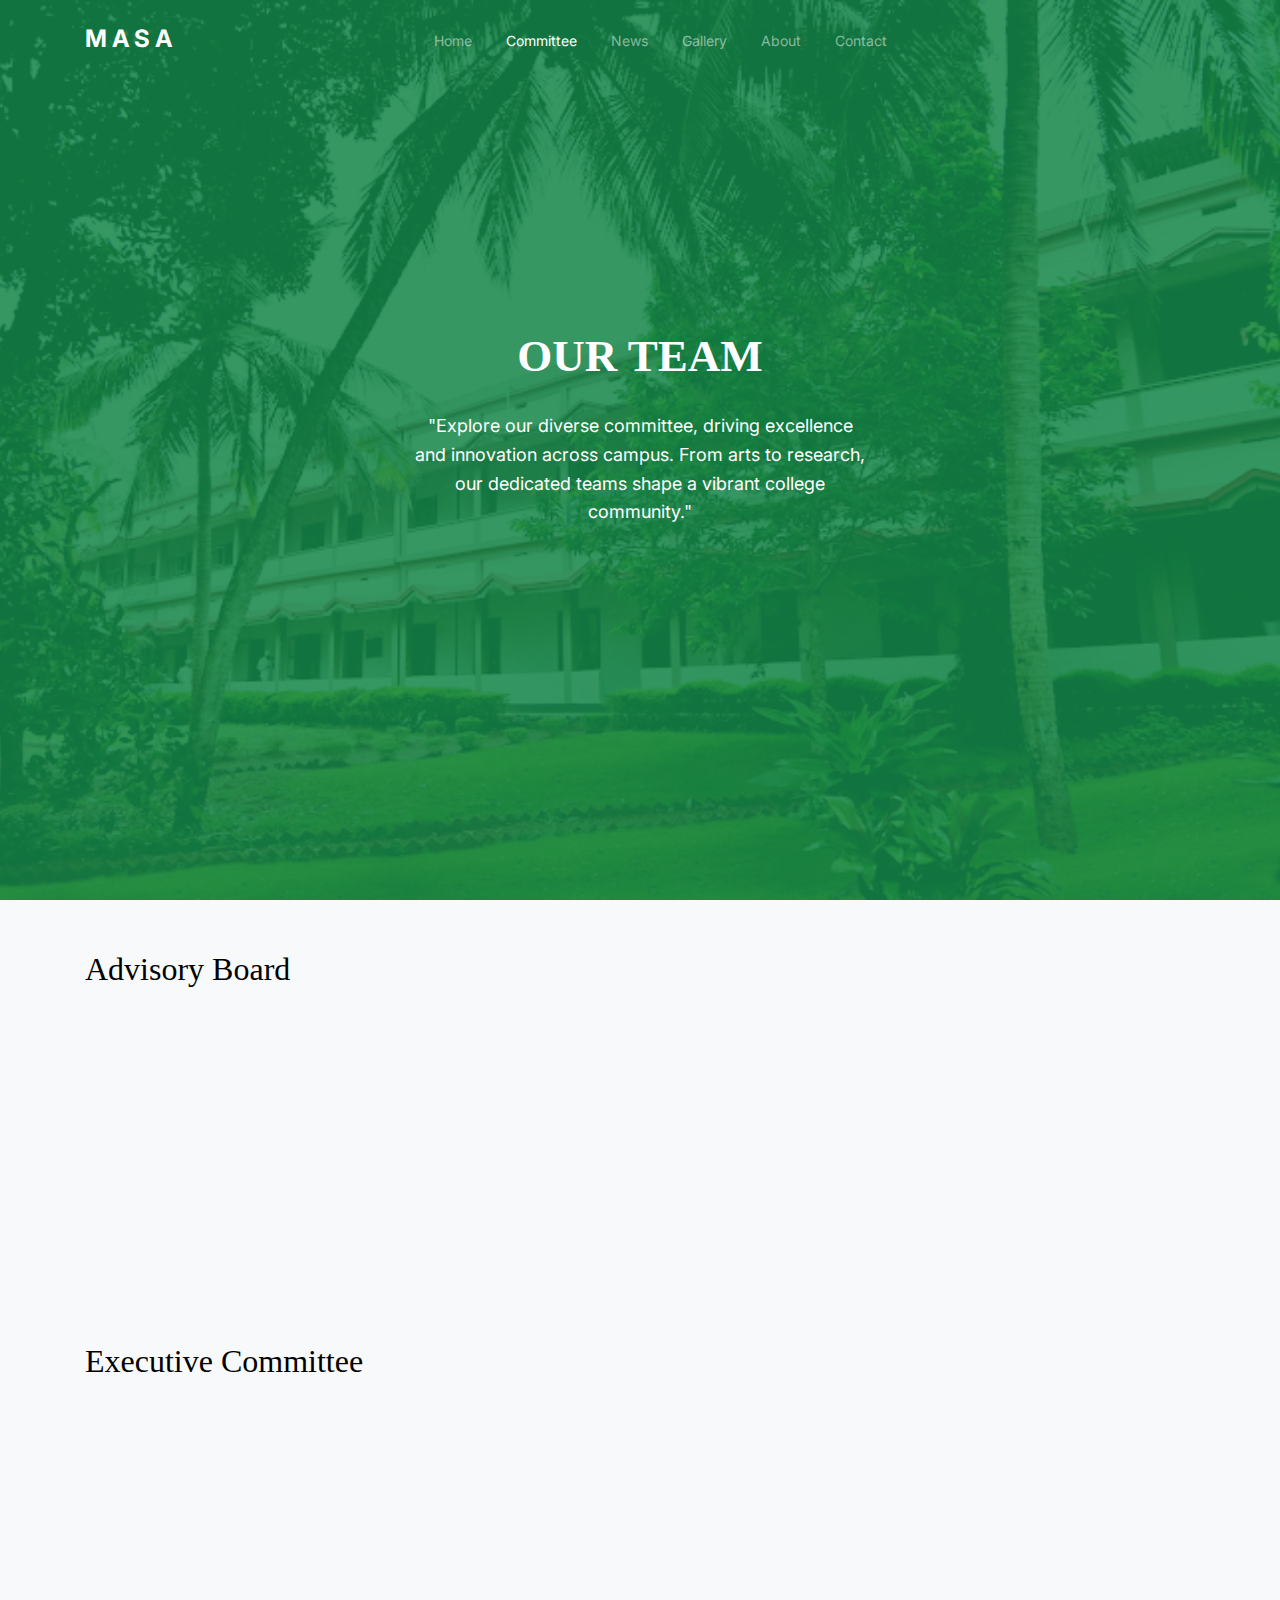
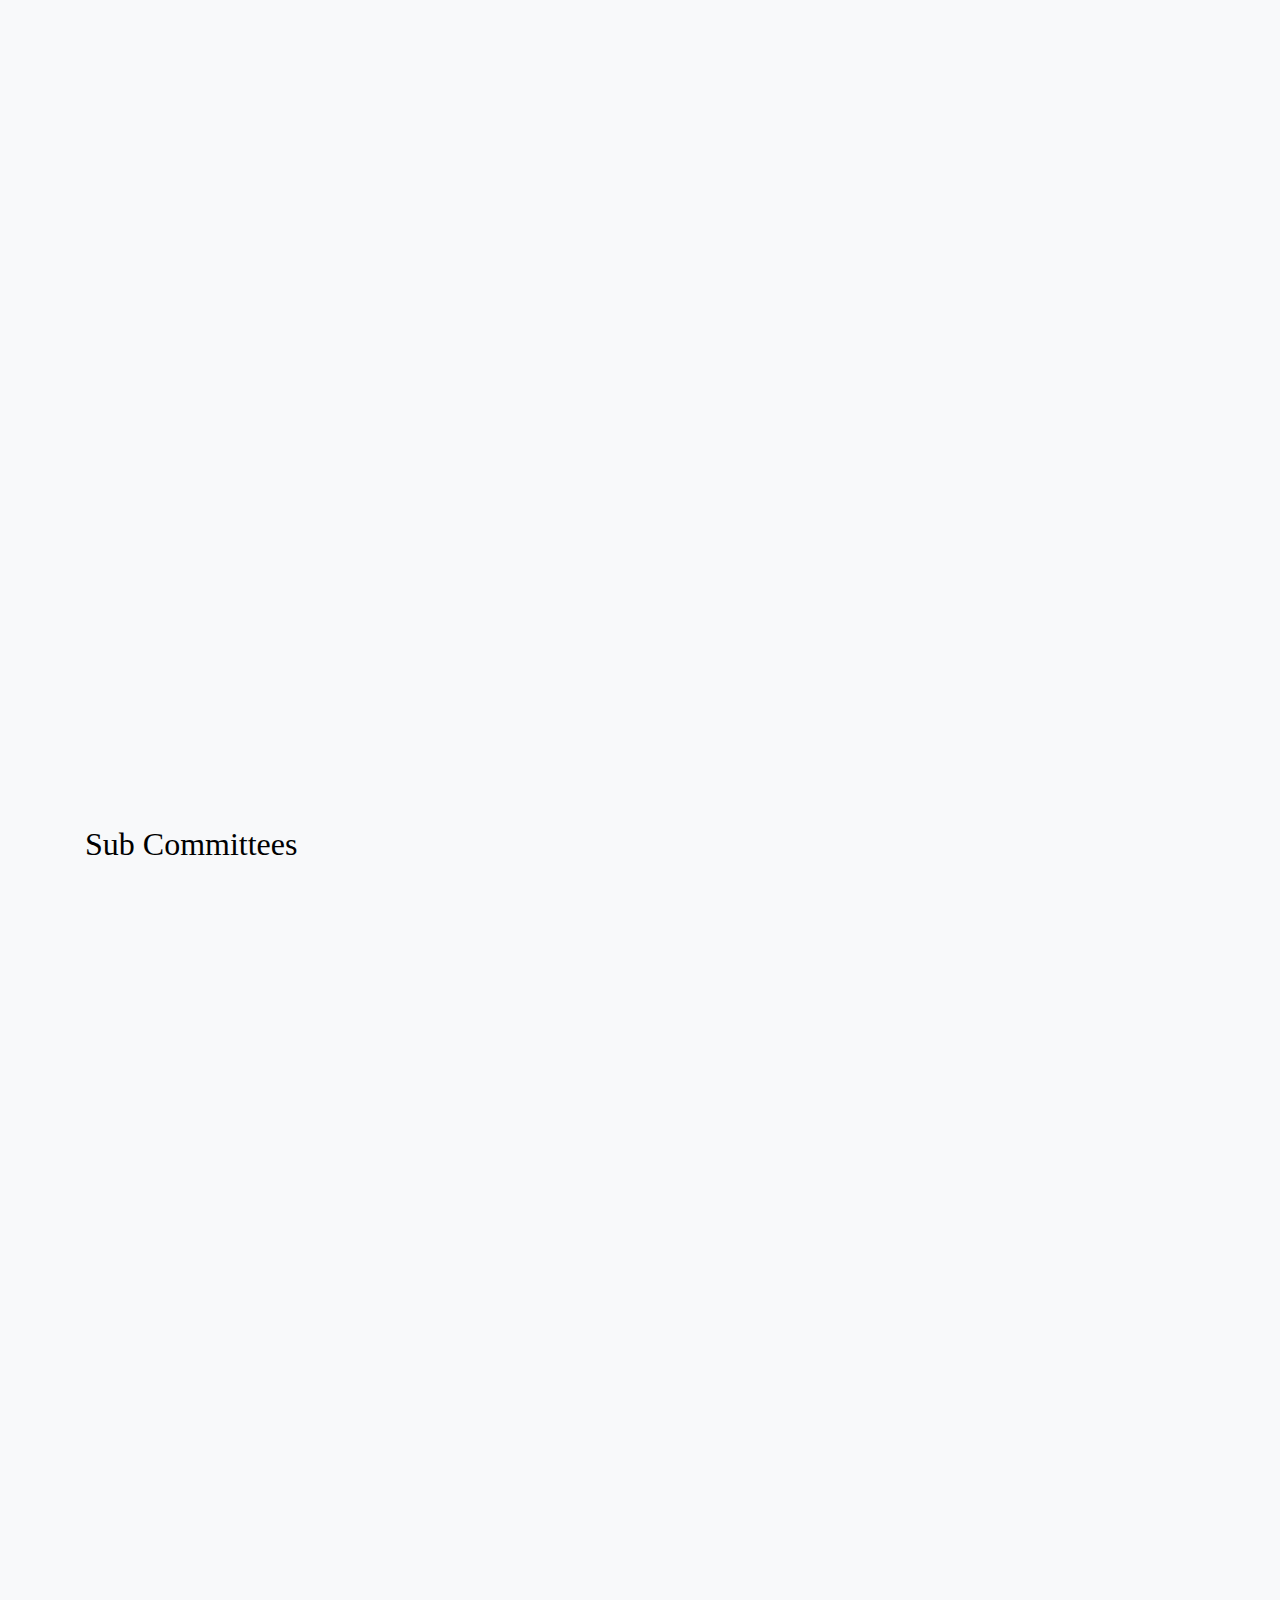
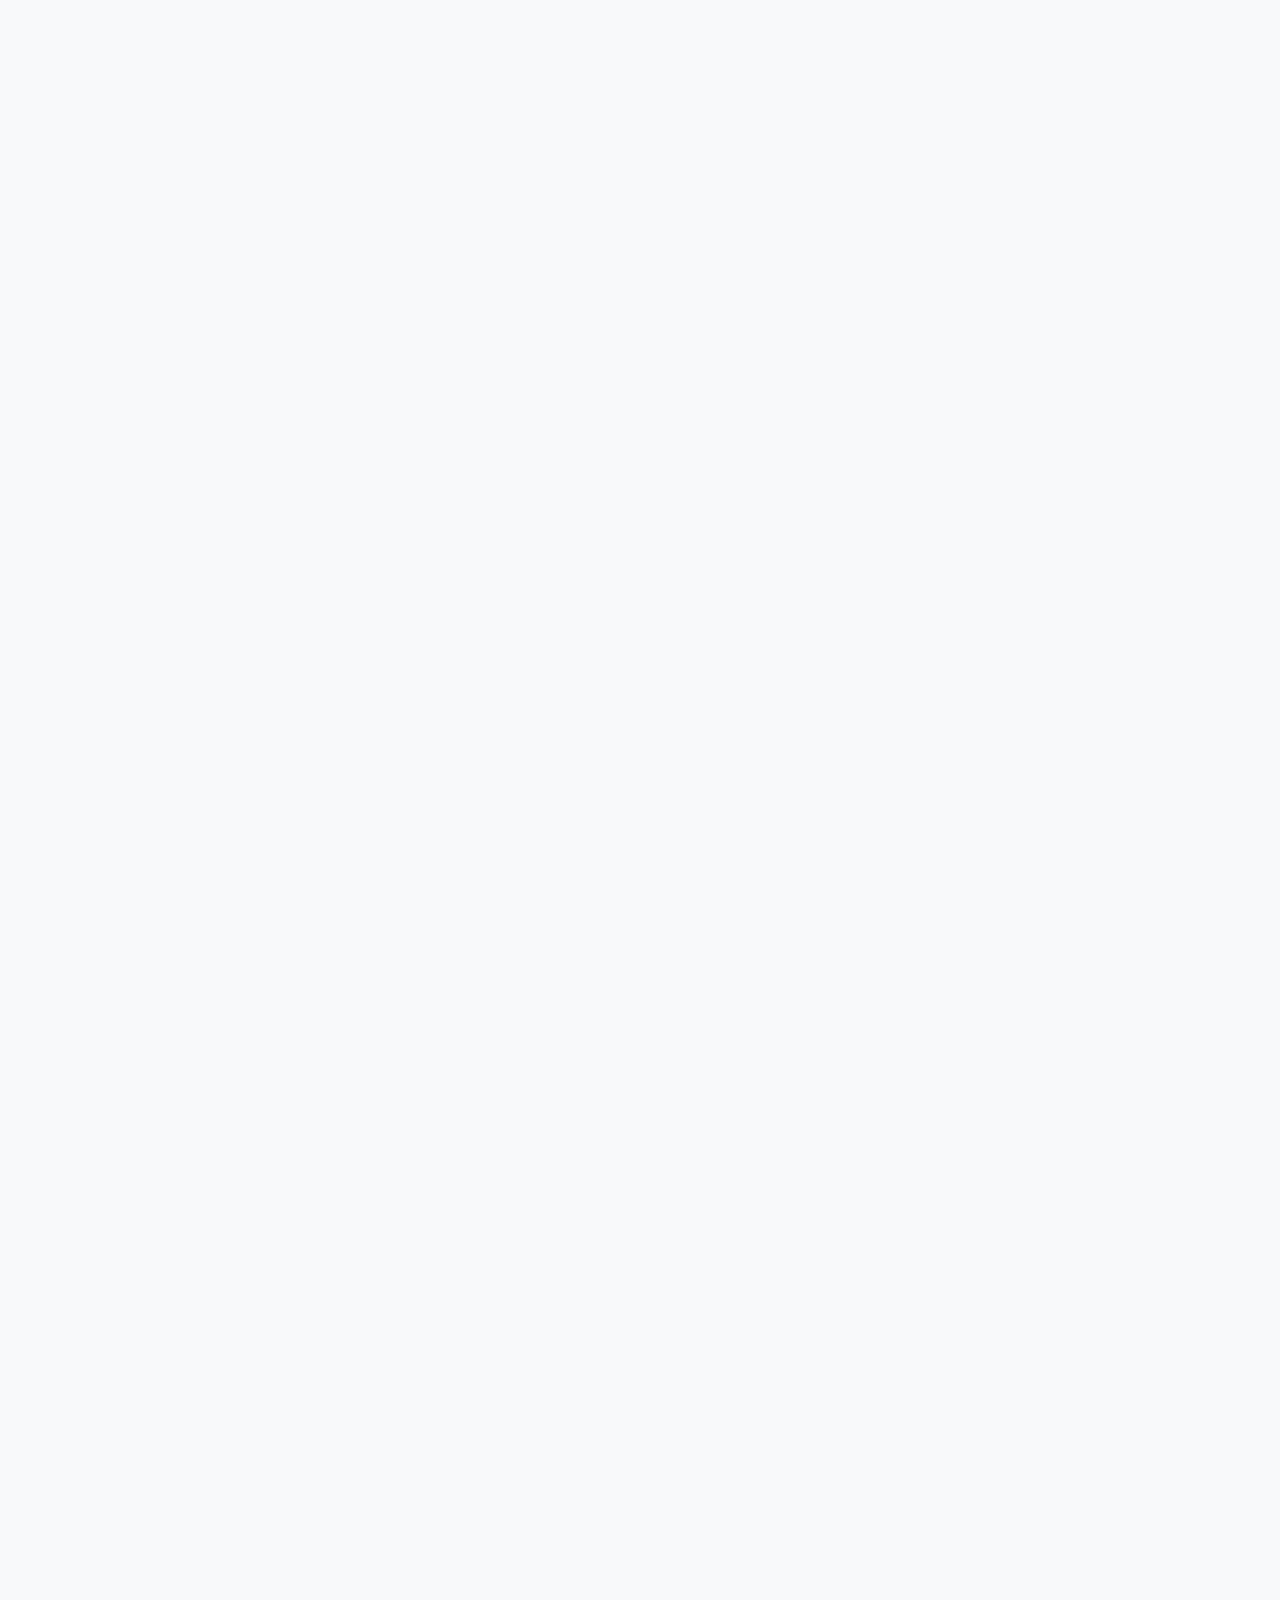
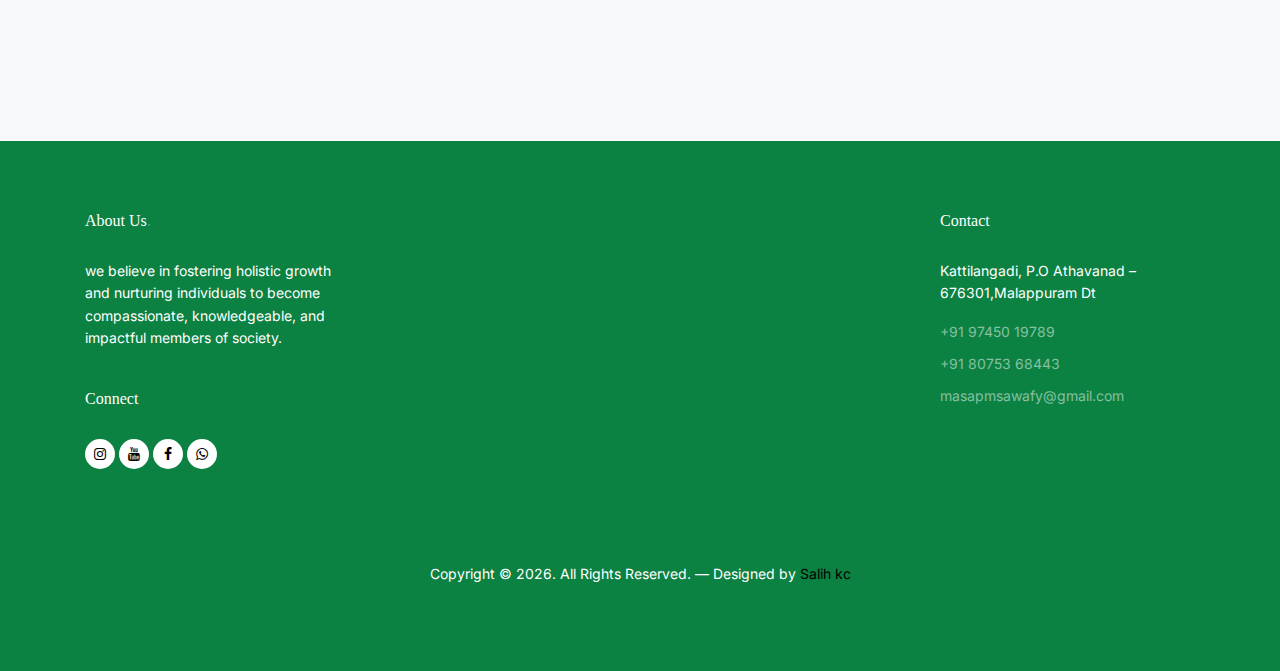
==== committee.html @ 939b1c95 "First Commit" ====
<!doctype html>
<html lang="en">
<head>
  <meta charset="utf-8">
  <meta name="viewport" content="width=device-width, initial-scale=1, shrink-to-fit=no">
  <meta name="author" content="Untree.co">
  <link rel="shortcut icon" href="masa_logo.png">

  <meta name="description" content="" />
  <meta name="keywords" content="bootstrap, bootstrap4" />

  <link href="https://fonts.googleapis.com/css2?family=Display+Playfair:wght@400;700&family=Inter:wght@400;700&display=swap" rel="stylesheet">


  <link rel="stylesheet" href="https://unicons.iconscout.com/release/v4.0.0/css/line.css">

  <link rel="stylesheet" href="css/bootstrap.min.css">
  <link rel="stylesheet" href="css/animate.min.css">
  <link rel="stylesheet" href="css/owl.carousel.min.css">
  <link rel="stylesheet" href="css/owl.theme.default.min.css">
  <link rel="stylesheet" href="css/jquery.fancybox.min.css">
  <link rel="stylesheet" href="fonts/icomoon/style.css">
  <link rel="stylesheet" href="fonts/flaticon/font/flaticon.css">
  <link rel="stylesheet" href="css/aos.css">
  <link rel="stylesheet" href="css/style.css">

  <link rel="apple-touch-icon" sizes="180x180" href="/apple-touch-icon.png">
  <link rel="icon" type="image/png" sizes="32x32" href="/favicon-32x32.png">
  <link rel="icon" type="image/png" sizes="16x16" href="/favicon-16x16.png">
  <link rel="manifest" href="/site.webmanifest">
  <link rel="mask-icon" href="/safari-pinned-tab.svg" color="#5bbad5">
  <meta name="msapplication-TileColor" content="#da532c">
  <meta name="theme-color" content="#ffffff">

  <title>M A S A</title>
</head>

<body>

  <div class="site-mobile-menu">
    <div class="site-mobile-menu-header">
      <div class="site-mobile-menu-close">
        <span class="icofont-close js-menu-toggle"></span>
      </div>
    </div>
    <div class="site-mobile-menu-body"></div>
  </div>


  
  <nav class="site-nav mb-5">
    <div class="sticky-nav js-sticky-header">
      <div class="container position-relative">
        <div class="site-navigation text-center">
          <a href="index.html" class="logo menu-absolute m-0">M A S A<span class="text-primary"></span></a>

          <ul class="js-clone-nav d-none d-lg-inline-block site-menu">
            <li><a href="index.html">Home</a></li>
            <li class="active"><a href="committee.html">Committee</a></li>
            <li><a href="news.html">News</a></li>
            <li><a href="gallery.html">Gallery</a></li>
            <li><a href="#about">About</a></li>
            <li><a href="#footer">Contact</a></li>
          </ul>

          <!-- <a href="#" class="btn-book btn btn-secondary btn-sm menu-absolute">Enroll Now</a> -->

          <a href="#" class="burger ml-auto float-right site-menu-toggle js-menu-toggle d-inline-block d-lg-none light"
            data-toggle="collapse" data-target="#main-navbar">
            <span></span>
          </a>

        </div>
      </div>
    </div>
  </nav>
  

  <div class="untree_co-hero overlay" style="background-image: url('images/pmsa_college.jpg');">
    <div class="container">
      <div class="row align-items-center justify-content-center">
        <div class="col-12">
          <div class="row justify-content-center ">
            <div class="col-lg-6 text-center ">
              <h1 class="mb-4 heading text-white" data-aos="fade-up" data-aos-delay="100">Our Team</h1>
              <div class="mb-5 text-white desc mx-auto" data-aos="fade-up" data-aos-delay="200">
                <p>"Explore our diverse committee, driving excellence and innovation across campus. From arts to research, our dedicated teams shape a vibrant college community."</p>
              </div>
            </div>


          </div>

        </div>

      </div> <!-- /.row -->
    </div> <!-- /.container -->

  </div> <!-- /.untree_co-hero -->

  <div class="untree_co-section bg-light">
    <div class="container">
      <h2>Advisory Board</h2>
      <div class="row">
        <div class="col-12 col-sm-6 col-md-6 mb-4 mb-lg-0 col-lg-4" data-aos="fade-up" data-aos-delay="0">
          <div class="staff text-center">
            <div class="mb-4"><img src="images/committee/ahmad_usthd.jpg" alt="Image" class="img-fluid img-com"></div>
            <div class="staff-body">
              <h3 class="staff-name">Ahmed Wafy Faizy Kakkad</h3>
              <span class="d-block position mb-4">Chairman</span>
            </div>
          </div>
        </div>
        <div class="col-12 col-sm-6 col-md-6 mb-4 mb-lg-0 col-lg-4" data-aos="fade-up" data-aos-delay="100">
          <div class="staff text-center">
            <div class="mb-4"><img src="images/committee/salam_usthd.jpg" alt="Image" class="img-fluid img-com"></div>
            <div class="staff-body">
              <h3 class="staff-name">Salam Faizy Edappal</h3>
              <span class="d-block position mb-4">Vice Chairman</span>
            </div>
          </div>
        </div>
        <div class="col-12 col-sm-6 col-md-6 mb-4 mb-lg-0 col-lg-4" data-aos="fade-up" data-aos-delay="200">
          <div class="staff text-center">
            <div class="mb-4"><img src="images/committee/saleem_usth.jpg" alt="Image" class="img-fluid img-com"></div>
            <div class="staff-body">
              <h3 class="staff-name">Saleem Wafy Ponnani</h3>
              <span class="d-block position mb-4">Director</span>
            </div>
          </div>
        </div>
      </div>
      <h2>Executive Committee</h2>
      <div class="row">
        <div class="col-12 col-sm-6 col-md-6 mb-4 mb-lg-0 col-lg-4" data-aos="fade-up" data-aos-delay="0">
          <div class="staff text-center">
            <div class="mb-4"><img src="images/committee/salim.jpg" alt="Image" class="img-fluid img-com"></div>
            <div class="staff-body">
              <h3 class="staff-name">Salim Kuttikadavu</h3>
              <span class="d-block position mb-4">Chaiman</span>
            </div>
          </div>
        </div>
        <div class="col-12 col-sm-6 col-md-6 mb-4 mb-lg-0 col-lg-4" data-aos="fade-up" data-aos-delay="100">
          <div class="staff text-center">
            <div class="mb-4"><img src="images/committee/fasil.jpg" alt="Image" class="img-fluid img-com"></div>
            <div class="staff-body">
              <h3 class="staff-name">Fazil Pattambi</h3>
              <span class="d-block position mb-4">General Secretary</span>
            </div>
          </div>
        </div>
        <div class="col-12 col-sm-6 col-md-6 mb-4 mb-lg-0 col-lg-4" data-aos="fade-up" data-aos-delay="200">
          <div class="staff text-center">
            <div class="mb-4"><img src="images/committee/suhail_5.jpg" alt="Image" class="img-fluid img-com"></div>
            <div class="staff-body">
              <h3 class="staff-name">Suhail Kuttaloor</h3>
              <span class="d-block position mb-4">Treasurer</span>
            </div>
          </div>
        </div>
        <div class="col-12 col-sm-6 col-md-6 mb-4 mb-lg-0 col-lg-4" data-aos="fade-up" data-aos-delay="0">
          <div class="staff text-center">
            <div class="mb-4"><img src="images/committee/arif_th.jpg" alt="Image" class="img-fluid img-com"></div>
            <div class="staff-body">
              <h3 class="staff-name">Arif Thangal Kadakassery</h3>
              <span class="d-block position mb-4">Vice Chairman</span>
            </div>
          </div>
        </div>
        <div class="col-12 col-sm-6 col-md-6 mb-4 mb-lg-0 col-lg-4" data-aos="fade-up" data-aos-delay="100">
          <div class="staff text-center">
            <div class="mb-4"><img src="images/staff_2.jpg" alt="Image" class="img-fluid img-com"></div>
            <div class="staff-body">
              <h3 class="staff-name">Shamnad Moonnakkal</h3>
              <span class="d-block position mb-4">Vice Chairman</span>
            </div>
          </div>
        </div>
        <div class="col-12 col-sm-6 col-md-6 mb-4 mb-lg-0 col-lg-4" data-aos="fade-up" data-aos-delay="200">
          <div class="staff text-center">
            <div class="mb-4"><img src="images/committee/sinudan.jpg" alt="Image" class="img-fluid img-com"></div>
            <div class="staff-body">
              <h3 class="staff-name">Sinudan Payyoli</h3>
              <span class="d-block position mb-4">Working Secretary</span>
            </div>
          </div>
        </div>
        <div class="col-12 col-sm-6 col-md-6 mb-4 mb-lg-0 col-lg-4" data-aos="fade-up" data-aos-delay="200">
          <div class="staff text-center">
            <div class="mb-4"><img src="images/committee/fawas.jpg" alt="Image" class="img-fluid img-com"></div>
            <div class="staff-body">
              <h3 class="staff-name">Fawaz Arimbra</h3>
              <span class="d-block position mb-4">Joint Secretary</span>
            </div>
          </div>
        </div>
        <div class="col-12 col-sm-6 col-md-6 mb-4 mb-lg-0 col-lg-4" data-aos="fade-up" data-aos-delay="200">
          <div class="staff text-center">
            <div class="mb-4"><img src="images/committee/sahad.jpg" alt="Image" class="img-fluid img-com"></div>
            <div class="staff-body">
              <h3 class="staff-name">Sahad Akalad</h3>
              <span class="d-block position mb-4">C U C</span>
            </div>
          </div>
        </div>
      </div>
      <h2>Sub Committees</h2>
      <div class="row">
        <div class="col-12 col-sm-6 col-md-6 mb-4 mb-lg-0 col-lg-4" data-aos="fade-up" data-aos-delay="0">
          <div class="staff text-center">
            <div class="mb-4"><img src="images/committee/althaf.jpg" alt="Image" class="img-fluid img-com"></div>
            <div class="staff-body">
              <h3 class="staff-name">Althaf Padikkal</h3>
              <span class="d-block position mb-4">Fine Arts. Conveinor</span>
            </div>
          </div>
        </div>
        <div class="col-12 col-sm-6 col-md-6 mb-4 mb-lg-0 col-lg-4" data-aos="fade-up" data-aos-delay="100">
          <div class="staff text-center">
            <div class="mb-4"><img src="images/committee/shanib.jpg" alt="Image" class="img-fluid img-com"></div>
            <div class="staff-body">
              <h3 class="staff-name">Shanib Shan</h3>
              <span class="d-block position mb-4">Fine Arts. Assistant</span>
            </div>
          </div>
        </div>
        <div class="col-12 col-sm-6 col-md-6 mb-4 mb-lg-0 col-lg-4" data-aos="fade-up" data-aos-delay="200">
          <div class="staff text-center">
            <div class="mb-4"><img src="images/committee/riyas.jpg" alt="Image" class="img-fluid img-com"></div>
            <div class="staff-body">
              <h3 class="staff-name">Riyas Karakkad</h3>
              <span class="d-block position mb-4">Literary Club. Conveinor</span>
            </div>
          </div>
        </div>
        <div class="col-12 col-sm-6 col-md-6 mb-4 mb-lg-0 col-lg-4" data-aos="fade-up" data-aos-delay="0">
          <div class="staff text-center">
            <div class="mb-4"><img src="images/committee/ajwad.jpg" alt="Image" class="img-fluid img-com"></div>
            <div class="staff-body">
              <h3 class="staff-name">Ajvad Rahman Cherur</h3>
              <span class="d-block position mb-4">Literary Club. Chief Editor</span>
            </div>
          </div>
        </div>
        <div class="col-12 col-sm-6 col-md-6 mb-4 mb-lg-0 col-lg-4" data-aos="fade-up" data-aos-delay="100">
          <div class="staff text-center">
            <div class="mb-4"><img src="images/committee/SaliSha.jpg" alt="Image" class="img-fluid img-com"></div>
            <div class="staff-body">
              <h3 class="staff-name">Salim Sha Kakkad</h3>
              <span class="d-block position mb-4">Planning Cell. Chairman</span>
            </div>
          </div>
        </div>
        <div class="col-12 col-sm-6 col-md-6 mb-4 mb-lg-0 col-lg-4" data-aos="fade-up" data-aos-delay="200">
          <div class="staff text-center">
            <div class="mb-4"><img src="images/committee/murshid.jpg" alt="Image" class="img-fluid img-com"></div>
            <div class="staff-body">
              <h3 class="staff-name">Murshid Ahmad</h3>
              <span class="d-block position mb-4">Planning Cell. Conveinor</span>
            </div>
          </div>
        </div>
        <div class="col-12 col-sm-6 col-md-6 mb-4 mb-lg-0 col-lg-4" data-aos="fade-up" data-aos-delay="200">
          <div class="staff text-center">
            <div class="mb-4"><img src="images/committee/musthafa.jpg" alt="Image" class="img-fluid img-com"></div>
            <div class="staff-body">
              <h3 class="staff-name">Musthafa Iringattiri</h3>
              <span class="d-block position mb-4">Chief Auditor</span>
            </div>
          </div>
        </div>
        <div class="col-12 col-sm-6 col-md-6 mb-4 mb-lg-0 col-lg-4" data-aos="fade-up" data-aos-delay="200">
          <div class="staff text-center">
            <div class="mb-4"><img src="images/committee/sahal_ev.jpg" alt="Image" class="img-fluid img-com"></div>
            <div class="staff-body">
              <h3 class="staff-name">Sahal Velanchery</h3>
              <span class="d-block position mb-4">Research Cell</span>
            </div>
          </div>
        </div>
        <div class="col-12 col-sm-6 col-md-6 mb-4 mb-lg-0 col-lg-4" data-aos="fade-up" data-aos-delay="200">
          <div class="staff text-center">
            <div class="mb-4"><img src="images/committee/rishad.jpg" alt="Image" class="img-fluid img-com"></div>
            <div class="staff-body">
              <h3 class="staff-name">Rishad Alathoor</h3>
              <span class="d-block position mb-4">Librarian</span>
            </div>
          </div>
        </div>
        <div class="col-12 col-sm-6 col-md-6 mb-4 mb-lg-0 col-lg-4" data-aos="fade-up" data-aos-delay="200">
          <div class="staff text-center">
            <div class="mb-4"><img src="images/committee/sahal_a.jpg" alt="Image" class="img-fluid img-com"></div>
            <div class="staff-body">
              <h3 class="staff-name">Sahal Edappal</h3>
              <span class="d-block position mb-4">P R O</span>
            </div>
          </div>
        </div>
        <div class="col-12 col-sm-6 col-md-6 mb-4 mb-lg-0 col-lg-4" data-aos="fade-up" data-aos-delay="200">
          <div class="staff text-center">
            <div class="mb-4"><img src="images/committee/Sanabil.JPG" alt="Image" class="img-fluid img-com"></div>
            <div class="staff-body">
              <h3 class="staff-name">Sanabil Karuvarakkundu</h3>
              <span class="d-block position mb-4">I.T Nob</span>
            </div>
          </div>
        </div>
        <div class="col-12 col-sm-6 col-md-6 mb-4 mb-lg-0 col-lg-4" data-aos="fade-up" data-aos-delay="200">
          <div class="staff text-center">
            <div class="mb-4"><img src="images/committee/shuhaib.jpg" alt="Image" class="img-fluid img-com"></div>
            <div class="staff-body">
              <h3 class="staff-name">Shuhaib Trivandrum</h3>
              <span class="d-block position mb-4">Saving Bank</span>
            </div>
          </div>
        </div>
        <div class="col-12 col-sm-6 col-md-6 mb-4 mb-lg-0 col-lg-4" data-aos="fade-up" data-aos-delay="200">
          <div class="staff text-center">
            <div class="mb-4"><img src="images/committee/anees.jpg" alt="Image" class="img-fluid img-com"></div>
            <div class="staff-body">
              <h3 class="staff-name">Anees Mangalam Dam</h3>
              <span class="d-block position mb-4">Publisher</span>
            </div>
          </div>
        </div>
        <div class="col-12 col-sm-6 col-md-6 mb-4 mb-lg-0 col-lg-4" data-aos="fade-up" data-aos-delay="200">
          <div class="staff text-center">
            <div class="mb-4"><img src="images/committee/anvar.jpg" alt="Image" class="img-fluid img-com"></div>
            <div class="staff-body">
              <h3 class="staff-name">Anwar Vengara</h3>
              <span class="d-block position mb-4">C M O</span>
            </div>
          </div>
        </div>
        <div class="col-12 col-sm-6 col-md-6 mb-4 mb-lg-0 col-lg-4" data-aos="fade-up" data-aos-delay="200">
          <div class="staff text-center">
            <div class="mb-4"><img src="images/committee/shafi_5.jpg" alt="Image" class="img-fluid img-com"></div>
            <div class="staff-body">
              <h3 class="staff-name">Shafi Perambra</h3>
              <span class="d-block position mb-4">Gen.Captain</span>
            </div>
          </div>
        </div>
        <div class="col-12 col-sm-6 col-md-6 mb-4 mb-lg-0 col-lg-4" data-aos="fade-up" data-aos-delay="200">
          <div class="staff text-center">
            <div class="mb-4"><img src="images/committee/nabuhan.jpg" alt="Image" class="img-fluid img-com"></div>
            <div class="staff-body">
              <h3 class="staff-name">Nabhan Kumaramputhur</h3>
              <span class="d-block position mb-4">Aspirants Hub</span>
            </div>
          </div>
        </div>
        <div class="col-12 col-sm-6 col-md-6 mb-4 mb-lg-0 col-lg-4" data-aos="fade-up" data-aos-delay="200">
          <div class="staff text-center">
            <div class="mb-4"><img src="images/committee/jiyad.jpg" alt="Image" class="img-fluid img-com"></div>
            <div class="staff-body">
              <h3 class="staff-name">Jiyad Perumbilavu</h3>
              <span class="d-block position mb-4">Store Board</span>
            </div>
          </div>
        </div>
        <div class="col-12 col-sm-6 col-md-6 mb-4 mb-lg-0 col-lg-4" data-aos="fade-up" data-aos-delay="200">
          <div class="staff text-center">
            <div class="mb-4"><img src="images/committee/ajmal_5.JPG" alt="Image" class="img-fluid img-com"></div>
            <div class="staff-body">
              <h3 class="staff-name">Ajmal Cheruppulasheri</h3>
              <span class="d-block position mb-4">Social Affairs</span>
            </div>
          </div>
        </div>
        <div class="col-12 col-sm-6 col-md-6 mb-4 mb-lg-0 col-lg-4" data-aos="fade-up" data-aos-delay="200">
          <div class="staff text-center">
            <div class="mb-4"><img src="images/committee/jasir.jpg" alt="Image" class="img-fluid img-com"></div>
            <div class="staff-body">
              <h3 class="staff-name">Jasir Ajnas Athavanad</h3>
              <span class="d-block position mb-4">Garden Board</span>
            </div>
          </div>
        </div>
      </div>
    </div>
  </div> <!-- /.untree_co-section -->

  <div id="footer" class="site-footer">

    <div class="container">

      <div class="row">
        <div class="col-lg-3 mr-auto">
          <div class="widget">
            <h3>About Us<span class="text-primary">.</span> </h3>
            <p>we believe in fostering holistic growth and nurturing individuals to become compassionate, knowledgeable,
              and impactful members of society.</p>
          </div> <!-- /.widget -->
          <div class="widget">
            <h3>Connect</h3>
            <ul class="list-unstyled social">
              <li><a href="https://www.instagram.com/wafypmsa/"><span class="icon-instagram"></span></a></li>
              <li><a href="https://www.youtube.com/@munthajulafnanstudentsasso6980"><span
                    class="icon-youtube"></span></a></li>
              <li><a href="https://www.facebook.com/pmsawafy/"><span class="icon-facebook"></span></a></li>
              <li><a href="#"><span class="icon-whatsapp"></span></a></li>
            </ul>
          </div> <!-- /.widget -->
        </div> <!-- /.col-lg-3 -->

        <div class="col-lg-3">
          <div class="widget">
            <h3>Contact</h3>
            <address>Kattilangadi, P.O Athavanad – 676301,Malappuram Dt</address>
            <ul class="list-unstyled links mb-4">
              <li><a href="tel://11234567890">+91 97450 19789</a></li>
              <li><a href="tel://11234567890">+91 80753 68443</a></li>
              <li><a href="mailto:masapmsawafy@gmail.com">masapmsawafy@gmail.com</a></li>
            </ul>
          </div> <!-- /.widget -->
        </div> <!-- /.col-lg-3 -->

      </div> <!-- /.row -->

      <div class="row mt-5">
        <div class="col-12 text-center">
          <p>Copyright &copy;
            <script>document.write(new Date().getFullYear());</script>. All Rights Reserved. &mdash; Designed by <a
              href="https://m-salih3.github.io/redirect/">Salih kc</a>
        </div>
      </div>
    </div> <!-- /.container -->
  </div> <!-- /.site-footer -->

    <div id="overlayer"></div>
    <div class="loader">
      <div class="spinner-border" role="status">
        <span class="sr-only">Loading...</span>
      </div>
    </div>

    <script src="js/jquery-3.4.1.min.js"></script>
    <script src="js/popper.min.js"></script>
    <script src="js/bootstrap.min.js"></script>
    <script src="js/owl.carousel.min.js"></script>
    <script src="js/jquery.animateNumber.min.js"></script>
    <script src="js/jquery.waypoints.min.js"></script>
    <script src="js/jquery.fancybox.min.js"></script>
    <script src="js/jquery.sticky.js"></script>
    <script src="js/aos.js"></script>
    <script src="js/custom.js"></script>

  </body>

  </html>
---- fonts/icomoon/style.css ----
@font-face {
  font-family: 'icomoon';
  src:  url('fonts/icomoon.eot?10si43');
  src:  url('fonts/icomoon.eot?10si43#iefix') format('embedded-opentype'),
    url('fonts/icomoon.ttf?10si43') format('truetype'),
    url('fonts/icomoon.woff?10si43') format('woff'),
    url('fonts/icomoon.svg?10si43#icomoon') format('svg');
  font-weight: normal;
  font-style: normal;
}

[class^="icon-"], [class*=" icon-"] {
  /* use !important to prevent issues with browser extensions that change fonts */
  font-family: 'icomoon' !important;
  speak: none;
  font-style: normal;
  font-weight: normal;
  font-variant: normal;
  text-transform: none;
  line-height: 1;

  /* Better Font Rendering =========== */
  -webkit-font-smoothing: antialiased;
  -moz-osx-font-smoothing: grayscale;
}

.icon-asterisk:before {
  content: "\f069";
}
.icon-plus:before {
  content: "\f067";
}
.icon-question:before {
  content: "\f128";
}
.icon-minus:before {
  content: "\f068";
}
.icon-glass:before {
  content: "\f000";
}
.icon-music:before {
  content: "\f001";
}
.icon-search:before {
  content: "\f002";
}
.icon-envelope-o:before {
  content: "\f003";
}
.icon-heart:before {
  content: "\f004";
}
.icon-star:before {
  content: "\f005";
}
.icon-star-o:before {
  content: "\f006";
}
.icon-user:before {
  content: "\f007";
}
.icon-film:before {
  content: "\f008";
}
.icon-th-large:before {
  content: "\f009";
}
.icon-th:before {
  content: "\f00a";
}
.icon-th-list:before {
  content: "\f00b";
}
.icon-check:before {
  content: "\f00c";
}
.icon-close:before {
  content: "\f00d";
}
.icon-remove:before {
  content: "\f00d";
}
.icon-times:before {
  content: "\f00d";
}
.icon-search-plus:before {
  content: "\f00e";
}
.icon-search-minus:before {
  content: "\f010";
}
.icon-power-off:before {
  content: "\f011";
}
.icon-signal:before {
  content: "\f012";
}
.icon-cog:before {
  content: "\f013";
}
.icon-gear:before {
  content: "\f013";
}
.icon-trash-o:before {
  content: "\f014";
}
.icon-home:before {
  content: "\f015";
}
.icon-file-o:before {
  content: "\f016";
}
.icon-clock-o:before {
  content: "\f017";
}
.icon-road:before {
  content: "\f018";
}
.icon-download:before {
  content: "\f019";
}
.icon-arrow-circle-o-down:before {
  content: "\f01a";
}
.icon-arrow-circle-o-up:before {
  content: "\f01b";
}
.icon-inbox:before {
  content: "\f01c";
}
.icon-play-circle-o:before {
  content: "\f01d";
}
.icon-repeat:before {
  content: "\f01e";
}
.icon-rotate-right:before {
  content: "\f01e";
}
.icon-refresh:before {
  content: "\f021";
}
.icon-list-alt:before {
  content: "\f022";
}
.icon-lock:before {
  content: "\f023";
}
.icon-flag:before {
  content: "\f024";
}
.icon-headphones:before {
  content: "\f025";
}
.icon-volume-off:before {
  content: "\f026";
}
.icon-volume-down:before {
  content: "\f027";
}
.icon-volume-up:before {
  content: "\f028";
}
.icon-qrcode:before {
  content: "\f029";
}
.icon-barcode:before {
  content: "\f02a";
}
.icon-tag:before {
  content: "\f02b";
}
.icon-tags:before {
  content: "\f02c";
}
.icon-book:before {
  content: "\f02d";
}
.icon-bookmark:before {
  content: "\f02e";
}
.icon-print:before {
  content: "\f02f";
}
.icon-camera:before {
  content: "\f030";
}
.icon-font:before {
  content: "\f031";
}
.icon-bold:before {
  content: "\f032";
}
.icon-italic:before {
  content: "\f033";
}
.icon-text-height:before {
  content: "\f034";
}
.icon-text-width:before {
  content: "\f035";
}
.icon-align-left:before {
  content: "\f036";
}
.icon-align-center:before {
  content: "\f037";
}
.icon-align-right:before {
  content: "\f038";
}
.icon-align-justify:before {
  content: "\f039";
}
.icon-list:before {
  content: "\f03a";
}
.icon-dedent:before {
  content: "\f03b";
}
.icon-outdent:before {
  content: "\f03b";
}
.icon-indent:before {
  content: "\f03c";
}
.icon-video-camera:before {
  content: "\f03d";
}
.icon-image:before {
  content: "\f03e";
}
.icon-photo:before {
  content: "\f03e";
}
.icon-picture-o:before {
  content: "\f03e";
}
.icon-pencil:before {
  content: "\f040";
}
.icon-map-marker:before {
  content: "\f041";
}
.icon-adjust:before {
  content: "\f042";
}
.icon-tint:before {
  content: "\f043";
}
.icon-edit:before {
  content: "\f044";
}
.icon-pencil-square-o:before {
  content: "\f044";
}
.icon-share-square-o:before {
  content: "\f045";
}
.icon-check-square-o:before {
  content: "\f046";
}
.icon-arrows:before {
  content: "\f047";
}
.icon-step-backward:before {
  content: "\f048";
}
.icon-fast-backward:before {
  content: "\f049";
}
.icon-backward:before {
  content: "\f04a";
}
.icon-play:before {
  content: "\f04b";
}
.icon-pause:before {
  content: "\f04c";
}
.icon-stop:before {
  content: "\f04d";
}
.icon-forward:before {
  content: "\f04e";
}
.icon-fast-forward:before {
  content: "\f050";
}
.icon-step-forward:before {
  content: "\f051";
}
.icon-eject:before {
  content: "\f052";
}
.icon-chevron-left:before {
  content: "\f053";
}
.icon-chevron-right:before {
  content: "\f054";
}
.icon-plus-circle:before {
  content: "\f055";
}
.icon-minus-circle:before {
  content: "\f056";
}
.icon-times-circle:before {
  content: "\f057";
}
.icon-check-circle:before {
  content: "\f058";
}
.icon-question-circle:before {
  content: "\f059";
}
.icon-info-circle:before {
  content: "\f05a";
}
.icon-crosshairs:before {
  content: "\f05b";
}
.icon-times-circle-o:before {
  content: "\f05c";
}
.icon-check-circle-o:before {
  content: "\f05d";
}
.icon-ban:before {
  content: "\f05e";
}
.icon-arrow-left:before {
  content: "\f060";
}
.icon-arrow-right:before {
  content: "\f061";
}
.icon-arrow-up:before {
  content: "\f062";
}
.icon-arrow-down:before {
  content: "\f063";
}
.icon-mail-forward:before {
  content: "\f064";
}
.icon-share:before {
  content: "\f064";
}
.icon-expand:before {
  content: "\f065";
}
.icon-compress:before {
  content: "\f066";
}
.icon-exclamation-circle:before {
  content: "\f06a";
}
.icon-gift:before {
  content: "\f06b";
}
.icon-leaf:before {
  content: "\f06c";
}
.icon-fire:before {
  content: "\f06d";
}
.icon-eye:before {
  content: "\f06e";
}
.icon-eye-slash:before {
  content: "\f070";
}
.icon-exclamation-triangle:before {
  content: "\f071";
}
.icon-warning:before {
  content: "\f071";
}
.icon-plane:before {
  content: "\f072";
}
.icon-calendar:before {
  content: "\f073";
}
.icon-random:before {
  content: "\f074";
}
.icon-comment:before {
  content: "\f075";
}
.icon-magnet:before {
  content: "\f076";
}
.icon-chevron-up:before {
  content: "\f077";
}
.icon-chevron-down:before {
  content: "\f078";
}
.icon-retweet:before {
  content: "\f079";
}
.icon-shopping-cart:before {
  content: "\f07a";
}
.icon-folder:before {
  content: "\f07b";
}
.icon-folder-open:before {
  content: "\f07c";
}
.icon-arrows-v:before {
  content: "\f07d";
}
.icon-arrows-h:before {
  content: "\f07e";
}
.icon-bar-chart:before {
  content: "\f080";
}
.icon-bar-chart-o:before {
  content: "\f080";
}
.icon-twitter-square:before {
  content: "\f081";
}
.icon-facebook-square:before {
  content: "\f082";
}
.icon-camera-retro:before {
  content: "\f083";
}
.icon-key:before {
  content: "\f084";
}
.icon-cogs:before {
  content: "\f085";
}
.icon-gears:before {
  content: "\f085";
}
.icon-comments:before {
  content: "\f086";
}
.icon-thumbs-o-up:before {
  content: "\f087";
}
.icon-thumbs-o-down:before {
  content: "\f088";
}
.icon-star-half:before {
  content: "\f089";
}
.icon-heart-o:before {
  content: "\f08a";
}
.icon-sign-out:before {
  content: "\f08b";
}
.icon-linkedin-square:before {
  content: "\f08c";
}
.icon-thumb-tack:before {
  content: "\f08d";
}
.icon-external-link:before {
  content: "\f08e";
}
.icon-sign-in:before {
  content: "\f090";
}
.icon-trophy:before {
  content: "\f091";
}
.icon-github-square:before {
  content: "\f092";
}
.icon-upload:before {
  content: "\f093";
}
.icon-lemon-o:before {
  content: "\f094";
}
.icon-phone:before {
  content: "\f095";
}
.icon-square-o:before {
  content: "\f096";
}
.icon-bookmark-o:before {
  content: "\f097";
}
.icon-phone-square:before {
  content: "\f098";
}
.icon-twitter:before {
  content: "\f099";
}
.icon-facebook:before {
  content: "\f09a";
}
.icon-facebook-f:before {
  content: "\f09a";
}
.icon-github:before {
  content: "\f09b";
}
.icon-unlock:before {
  content: "\f09c";
}
.icon-credit-card:before {
  content: "\f09d";
}
.icon-feed:before {
  content: "\f09e";
}
.icon-rss:before {
  content: "\f09e";
}
.icon-hdd-o:before {
  content: "\f0a0";
}
.icon-bullhorn:before {
  content: "\f0a1";
}
.icon-bell-o:before {
  content: "\f0a2";
}
.icon-certificate:before {
  content: "\f0a3";
}
.icon-hand-o-right:before {
  content: "\f0a4";
}
.icon-hand-o-left:before {
  content: "\f0a5";
}
.icon-hand-o-up:before {
  content: "\f0a6";
}
.icon-hand-o-down:before {
  content: "\f0a7";
}
.icon-arrow-circle-left:before {
  content: "\f0a8";
}
.icon-arrow-circle-right:before {
  content: "\f0a9";
}
.icon-arrow-circle-up:before {
  content: "\f0aa";
}
.icon-arrow-circle-down:before {
  content: "\f0ab";
}
.icon-globe:before {
  content: "\f0ac";
}
.icon-wrench:before {
  content: "\f0ad";
}
.icon-tasks:before {
  content: "\f0ae";
}
.icon-filter:before {
  content: "\f0b0";
}
.icon-briefcase:before {
  content: "\f0b1";
}
.icon-arrows-alt:before {
  content: "\f0b2";
}
.icon-group:before {
  content: "\f0c0";
}
.icon-users:before {
  content: "\f0c0";
}
.icon-chain:before {
  content: "\f0c1";
}
.icon-link:before {
  content: "\f0c1";
}
.icon-cloud:before {
  content: "\f0c2";
}
.icon-flask:before {
  content: "\f0c3";
}
.icon-cut:before {
  content: "\f0c4";
}
.icon-scissors:before {
  content: "\f0c4";
}
.icon-copy:before {
  content: "\f0c5";
}
.icon-files-o:before {
  content: "\f0c5";
}
.icon-paperclip:before {
  content: "\f0c6";
}
.icon-floppy-o:before {
  content: "\f0c7";
}
.icon-save:before {
  content: "\f0c7";
}
.icon-square:before {
  content: "\f0c8";
}
.icon-bars:before {
  content: "\f0c9";
}
.icon-navicon:before {
  content: "\f0c9";
}
.icon-reorder:before {
  content: "\f0c9";
}
.icon-list-ul:before {
  content: "\f0ca";
}
.icon-list-ol:before {
  content: "\f0cb";
}
.icon-strikethrough:before {
  content: "\f0cc";
}
.icon-underline:before {
  content: "\f0cd";
}
.icon-table:before {
  content: "\f0ce";
}
.icon-magic:before {
  content: "\f0d0";
}
.icon-truck:before {
  content: "\f0d1";
}
.icon-pinterest:before {
  content: "\f0d2";
}
.icon-pinterest-square:before {
  content: "\f0d3";
}
.icon-google-plus-square:before {
  content: "\f0d4";
}
.icon-google-plus:before {
  content: "\f0d5";
}
.icon-money:before {
  content: "\f0d6";
}
.icon-caret-down:before {
  content: "\f0d7";
}
.icon-caret-up:before {
  content: "\f0d8";
}
.icon-caret-left:before {
  content: "\f0d9";
}
.icon-caret-right:before {
  content: "\f0da";
}
.icon-columns:before {
  content: "\f0db";
}
.icon-sort:before {
  content: "\f0dc";
}
.icon-unsorted:before {
  content: "\f0dc";
}
.icon-sort-desc:before {
  content: "\f0dd";
}
.icon-sort-down:before {
  content: "\f0dd";
}
.icon-sort-asc:before {
  content: "\f0de";
}
.icon-sort-up:before {
  content: "\f0de";
}
.icon-envelope:before {
  content: "\f0e0";
}
.icon-linkedin:before {
  content: "\f0e1";
}
.icon-rotate-left:before {
  content: "\f0e2";
}
.icon-undo:before {
  content: "\f0e2";
}
.icon-gavel:before {
  content: "\f0e3";
}
.icon-legal:before {
  content: "\f0e3";
}
.icon-dashboard:before {
  content: "\f0e4";
}
.icon-tachometer:before {
  content: "\f0e4";
}
.icon-comment-o:before {
  content: "\f0e5";
}
.icon-comments-o:before {
  content: "\f0e6";
}
.icon-bolt:before {
  content: "\f0e7";
}
.icon-flash:before {
  content: "\f0e7";
}
.icon-sitemap:before {
  content: "\f0e8";
}
.icon-umbrella:before {
  content: "\f0e9";
}
.icon-clipboard:before {
  content: "\f0ea";
}
.icon-paste:before {
  content: "\f0ea";
}
.icon-lightbulb-o:before {
  content: "\f0eb";
}
.icon-exchange:before {
  content: "\f0ec";
}
.icon-cloud-download:before {
  content: "\f0ed";
}
.icon-cloud-upload:before {
  content: "\f0ee";
}
.icon-user-md:before {
  content: "\f0f0";
}
.icon-stethoscope:before {
  content: "\f0f1";
}
.icon-suitcase:before {
  content: "\f0f2";
}
.icon-bell:before {
  content: "\f0f3";
}
.icon-coffee:before {
  content: "\f0f4";
}
.icon-cutlery:before {
  content: "\f0f5";
}
.icon-file-text-o:before {
  content: "\f0f6";
}
.icon-building-o:before {
  content: "\f0f7";
}
.icon-hospital-o:before {
  content: "\f0f8";
}
.icon-ambulance:before {
  content: "\f0f9";
}
.icon-medkit:before {
  content: "\f0fa";
}
.icon-fighter-jet:before {
  content: "\f0fb";
}
.icon-beer:before {
  content: "\f0fc";
}
.icon-h-square:before {
  content: "\f0fd";
}
.icon-plus-square:before {
  content: "\f0fe";
}
.icon-angle-double-left:before {
  content: "\f100";
}
.icon-angle-double-right:before {
  content: "\f101";
}
.icon-angle-double-up:before {
  content: "\f102";
}
.icon-angle-double-down:before {
  content: "\f103";
}
.icon-angle-left:before {
  content: "\f104";
}
.icon-angle-right:before {
  content: "\f105";
}
.icon-angle-up:before {
  content: "\f106";
}
.icon-angle-down:before {
  content: "\f107";
}
.icon-desktop:before {
  content: "\f108";
}
.icon-laptop:before {
  content: "\f109";
}
.icon-tablet:before {
  content: "\f10a";
}
.icon-mobile:before {
  content: "\f10b";
}
.icon-mobile-phone:before {
  content: "\f10b";
}
.icon-circle-o:before {
  content: "\f10c";
}
.icon-quote-left:before {
  content: "\f10d";
}
.icon-quote-right:before {
  content: "\f10e";
}
.icon-spinner:before {
  content: "\f110";
}
.icon-circle:before {
  content: "\f111";
}
.icon-mail-reply:before {
  content: "\f112";
}
.icon-reply:before {
  content: "\f112";
}
.icon-github-alt:before {
  content: "\f113";
}
.icon-folder-o:before {
  content: "\f114";
}
.icon-folder-open-o:before {
  content: "\f115";
}
.icon-smile-o:before {
  content: "\f118";
}
.icon-frown-o:before {
  content: "\f119";
}
.icon-meh-o:before {
  content: "\f11a";
}
.icon-gamepad:before {
  content: "\f11b";
}
.icon-keyboard-o:before {
  content: "\f11c";
}
.icon-flag-o:before {
  content: "\f11d";
}
.icon-flag-checkered:before {
  content: "\f11e";
}
.icon-terminal:before {
  content: "\f120";
}
.icon-code:before {
  content: "\f121";
}
.icon-mail-reply-all:before {
  content: "\f122";
}
.icon-reply-all:before {
  content: "\f122";
}
.icon-star-half-empty:before {
  content: "\f123";
}
.icon-star-half-full:before {
  content: "\f123";
}
.icon-star-half-o:before {
  content: "\f123";
}
.icon-location-arrow:before {
  content: "\f124";
}
.icon-crop:before {
  content: "\f125";
}
.icon-code-fork:before {
  content: "\f126";
}
.icon-chain-broken:before {
  content: "\f127";
}
.icon-unlink:before {
  content: "\f127";
}
.icon-info:before {
  content: "\f129";
}
.icon-exclamation:before {
  content: "\f12a";
}
.icon-superscript:before {
  content: "\f12b";
}
.icon-subscript:before {
  content: "\f12c";
}
.icon-eraser:before {
  content: "\f12d";
}
.icon-puzzle-piece:before {
  content: "\f12e";
}
.icon-microphone:before {
  content: "\f130";
}
.icon-microphone-slash:before {
  content: "\f131";
}
.icon-shield:before {
  content: "\f132";
}
.icon-calendar-o:before {
  content: "\f133";
}
.icon-fire-extinguisher:before {
  content: "\f134";
}
.icon-rocket:before {
  content: "\f135";
}
.icon-maxcdn:before {
  content: "\f136";
}
.icon-chevron-circle-left:before {
  content: "\f137";
}
.icon-chevron-circle-right:before {
  content: "\f138";
}
.icon-chevron-circle-up:before {
  content: "\f139";
}
.icon-chevron-circle-down:before {
  content: "\f13a";
}
.icon-html5:before {
  content: "\f13b";
}
.icon-css3:before {
  content: "\f13c";
}
.icon-anchor:before {
  content: "\f13d";
}
.icon-unlock-alt:before {
  content: "\f13e";
}
.icon-bullseye:before {
  content: "\f140";
}
.icon-ellipsis-h:before {
  content: "\f141";
}
.icon-ellipsis-v:before {
  content: "\f142";
}
.icon-rss-square:before {
  content: "\f143";
}
.icon-play-circle:before {
  content: "\f144";
}
.icon-ticket:before {
  content: "\f145";
}
.icon-minus-square:before {
  content: "\f146";
}
.icon-minus-square-o:before {
  content: "\f147";
}
.icon-level-up:before {
  content: "\f148";
}
.icon-level-down:before {
  content: "\f149";
}
.icon-check-square:before {
  content: "\f14a";
}
.icon-pencil-square:before {
  content: "\f14b";
}
.icon-external-link-square:before {
  content: "\f14c";
}
.icon-share-square:before {
  content: "\f14d";
}
.icon-compass:before {
  content: "\f14e";
}
.icon-caret-square-o-down:before {
  content: "\f150";
}
.icon-toggle-down:before {
  content: "\f150";
}
.icon-caret-square-o-up:before {
  content: "\f151";
}
.icon-toggle-up:before {
  content: "\f151";
}
.icon-caret-square-o-right:before {
  content: "\f152";
}
.icon-toggle-right:before {
  content: "\f152";
}
.icon-eur:before {
  content: "\f153";
}
.icon-euro:before {
  content: "\f153";
}
.icon-gbp:before {
  content: "\f154";
}
.icon-dollar:before {
  content: "\f155";
}
.icon-usd:before {
  content: "\f155";
}
.icon-inr:before {
  content: "\f156";
}
.icon-rupee:before {
  content: "\f156";
}
.icon-cny:before {
  content: "\f157";
}
.icon-jpy:before {
  content: "\f157";
}
.icon-rmb:before {
  content: "\f157";
}
.icon-yen:before {
  content: "\f157";
}
.icon-rouble:before {
  content: "\f158";
}
.icon-rub:before {
  content: "\f158";
}
.icon-ruble:before {
  content: "\f158";
}
.icon-krw:before {
  content: "\f159";
}
.icon-won:before {
  content: "\f159";
}
.icon-bitcoin:before {
  content: "\f15a";
}
.icon-btc:before {
  content: "\f15a";
}
.icon-file:before {
  content: "\f15b";
}
.icon-file-text:before {
  content: "\f15c";
}
.icon-sort-alpha-asc:before {
  content: "\f15d";
}
.icon-sort-alpha-desc:before {
  content: "\f15e";
}
.icon-sort-amount-asc:before {
  content: "\f160";
}
.icon-sort-amount-desc:before {
  content: "\f161";
}
.icon-sort-numeric-asc:before {
  content: "\f162";
}
.icon-sort-numeric-desc:before {
  content: "\f163";
}
.icon-thumbs-up:before {
  content: "\f164";
}
.icon-thumbs-down:before {
  content: "\f165";
}
.icon-youtube-square:before {
  content: "\f166";
}
.icon-youtube:before {
  content: "\f167";
}
.icon-xing:before {
  content: "\f168";
}
.icon-xing-square:before {
  content: "\f169";
}
.icon-youtube-play:before {
  content: "\f16a";
}
.icon-dropbox:before {
  content: "\f16b";
}
.icon-stack-overflow:before {
  content: "\f16c";
}
.icon-instagram:before {
  content: "\f16d";
}
.icon-flickr:before {
  content: "\f16e";
}
.icon-adn:before {
  content: "\f170";
}
.icon-bitbucket:before {
  content: "\f171";
}
.icon-bitbucket-square:before {
  content: "\f172";
}
.icon-tumblr:before {
  content: "\f173";
}
.icon-tumblr-square:before {
  content: "\f174";
}
.icon-long-arrow-down:before {
  content: "\f175";
}
.icon-long-arrow-up:before {
  content: "\f176";
}
.icon-long-arrow-left:before {
  content: "\f177";
}
.icon-long-arrow-right:before {
  content: "\f178";
}
.icon-apple:before {
  content: "\f179";
}
.icon-windows:before {
  content: "\f17a";
}
.icon-android:before {
  content: "\f17b";
}
.icon-linux:before {
  content: "\f17c";
}
.icon-dribbble:before {
  content: "\f17d";
}
.icon-skype:before {
  content: "\f17e";
}
.icon-foursquare:before {
  content: "\f180";
}
.icon-trello:before {
  content: "\f181";
}
.icon-female:before {
  content: "\f182";
}
.icon-male:before {
  content: "\f183";
}
.icon-gittip:before {
  content: "\f184";
}
.icon-gratipay:before {
  content: "\f184";
}
.icon-sun-o:before {
  content: "\f185";
}
.icon-moon-o:before {
  content: "\f186";
}
.icon-archive:before {
  content: "\f187";
}
.icon-bug:before {
  content: "\f188";
}
.icon-vk:before {
  content: "\f189";
}
.icon-weibo:before {
  content: "\f18a";
}
.icon-renren:before {
  content: "\f18b";
}
.icon-pagelines:before {
  content: "\f18c";
}
.icon-stack-exchange:before {
  content: "\f18d";
}
.icon-arrow-circle-o-right:before {
  content: "\f18e";
}
.icon-arrow-circle-o-left:before {
  content: "\f190";
}
.icon-caret-square-o-left:before {
  content: "\f191";
}
.icon-toggle-left:before {
  content: "\f191";
}
.icon-dot-circle-o:before {
  content: "\f192";
}
.icon-wheelchair:before {
  content: "\f193";
}
.icon-vimeo-square:before {
  content: "\f194";
}
.icon-try:before {
  content: "\f195";
}
.icon-turkish-lira:before {
  content: "\f195";
}
.icon-plus-square-o:before {
  content: "\f196";
}
.icon-space-shuttle:before {
  content: "\f197";
}
.icon-slack:before {
  content: "\f198";
}
.icon-envelope-square:before {
  content: "\f199";
}
.icon-wordpress:before {
  content: "\f19a";
}
.icon-openid:before {
  content: "\f19b";
}
.icon-bank:before {
  content: "\f19c";
}
.icon-institution:before {
  content: "\f19c";
}
.icon-university:before {
  content: "\f19c";
}
.icon-graduation-cap:before {
  content: "\f19d";
}
.icon-mortar-board:before {
  content: "\f19d";
}
.icon-yahoo:before {
  content: "\f19e";
}
.icon-google:before {
  content: "\f1a0";
}
.icon-reddit:before {
  content: "\f1a1";
}
.icon-reddit-square:before {
  content: "\f1a2";
}
.icon-stumbleupon-circle:before {
  content: "\f1a3";
}
.icon-stumbleupon:before {
  content: "\f1a4";
}
.icon-delicious:before {
  content: "\f1a5";
}
.icon-digg:before {
  content: "\f1a6";
}
.icon-pied-piper-pp:before {
  content: "\f1a7";
}
.icon-pied-piper-alt:before {
  content: "\f1a8";
}
.icon-drupal:before {
  content: "\f1a9";
}
.icon-joomla:before {
  content: "\f1aa";
}
.icon-language:before {
  content: "\f1ab";
}
.icon-fax:before {
  content: "\f1ac";
}
.icon-building:before {
  content: "\f1ad";
}
.icon-child:before {
  content: "\f1ae";
}
.icon-paw:before {
  content: "\f1b0";
}
.icon-spoon:before {
  content: "\f1b1";
}
.icon-cube:before {
  content: "\f1b2";
}
.icon-cubes:before {
  content: "\f1b3";
}
.icon-behance:before {
  content: "\f1b4";
}
.icon-behance-square:before {
  content: "\f1b5";
}
.icon-steam:before {
  content: "\f1b6";
}
.icon-steam-square:before {
  content: "\f1b7";
}
.icon-recycle:before {
  content: "\f1b8";
}
.icon-automobile:before {
  content: "\f1b9";
}
.icon-car:before {
  content: "\f1b9";
}
.icon-cab:before {
  content: "\f1ba";
}
.icon-taxi:before {
  content: "\f1ba";
}
.icon-tree:before {
  content: "\f1bb";
}
.icon-spotify:before {
  content: "\f1bc";
}
.icon-deviantart:before {
  content: "\f1bd";
}
.icon-soundcloud:before {
  content: "\f1be";
}
.icon-database:before {
  content: "\f1c0";
}
.icon-file-pdf-o:before {
  content: "\f1c1";
}
.icon-file-word-o:before {
  content: "\f1c2";
}
.icon-file-excel-o:before {
  content: "\f1c3";
}
.icon-file-powerpoint-o:before {
  content: "\f1c4";
}
.icon-file-image-o:before {
  content: "\f1c5";
}
.icon-file-photo-o:before {
  content: "\f1c5";
}
.icon-file-picture-o:before {
  content: "\f1c5";
}
.icon-file-archive-o:before {
  content: "\f1c6";
}
.icon-file-zip-o:before {
  content: "\f1c6";
}
.icon-file-audio-o:before {
  content: "\f1c7";
}
.icon-file-sound-o:before {
  content: "\f1c7";
}
.icon-file-movie-o:before {
  content: "\f1c8";
}
.icon-file-video-o:before {
  content: "\f1c8";
}
.icon-file-code-o:before {
  content: "\f1c9";
}
.icon-vine:before {
  content: "\f1ca";
}
.icon-codepen:before {
  content: "\f1cb";
}
.icon-jsfiddle:before {
  content: "\f1cc";
}
.icon-life-bouy:before {
  content: "\f1cd";
}
.icon-life-buoy:before {
  content: "\f1cd";
}
.icon-life-ring:before {
  content: "\f1cd";
}
.icon-life-saver:before {
  content: "\f1cd";
}
.icon-support:before {
  content: "\f1cd";
}
.icon-circle-o-notch:before {
  content: "\f1ce";
}
.icon-ra:before {
  content: "\f1d0";
}
.icon-rebel:before {
  content: "\f1d0";
}
.icon-resistance:before {
  content: "\f1d0";
}
.icon-empire:before {
  content: "\f1d1";
}
.icon-ge:before {
  content: "\f1d1";
}
.icon-git-square:before {
  content: "\f1d2";
}
.icon-git:before {
  content: "\f1d3";
}
.icon-hacker-news:before {
  content: "\f1d4";
}
.icon-y-combinator-square:before {
  content: "\f1d4";
}
.icon-yc-square:before {
  content: "\f1d4";
}
.icon-tencent-weibo:before {
  content: "\f1d5";
}
.icon-qq:before {
  content: "\f1d6";
}
.icon-wechat:before {
  content: "\f1d7";
}
.icon-weixin:before {
  content: "\f1d7";
}
.icon-paper-plane:before {
  content: "\f1d8";
}
.icon-send:before {
  content: "\f1d8";
}
.icon-paper-plane-o:before {
  content: "\f1d9";
}
.icon-send-o:before {
  content: "\f1d9";
}
.icon-history:before {
  content: "\f1da";
}
.icon-circle-thin:before {
  content: "\f1db";
}
.icon-header:before {
  content: "\f1dc";
}
.icon-paragraph:before {
  content: "\f1dd";
}
.icon-sliders:before {
  content: "\f1de";
}
.icon-share-alt:before {
  content: "\f1e0";
}
.icon-share-alt-square:before {
  content: "\f1e1";
}
.icon-bomb:before {
  content: "\f1e2";
}
.icon-futbol-o:before {
  content: "\f1e3";
}
.icon-soccer-ball-o:before {
  content: "\f1e3";
}
.icon-tty:before {
  content: "\f1e4";
}
.icon-binoculars:before {
  content: "\f1e5";
}
.icon-plug:before {
  content: "\f1e6";
}
.icon-slideshare:before {
  content: "\f1e7";
}
.icon-twitch:before {
  content: "\f1e8";
}
.icon-yelp:before {
  content: "\f1e9";
}
.icon-newspaper-o:before {
  content: "\f1ea";
}
.icon-wifi:before {
  content: "\f1eb";
}
.icon-calculator:before {
  content: "\f1ec";
}
.icon-paypal:before {
  content: "\f1ed";
}
.icon-google-wallet:before {
  content: "\f1ee";
}
.icon-cc-visa:before {
  content: "\f1f0";
}
.icon-cc-mastercard:before {
  content: "\f1f1";
}
.icon-cc-discover:before {
  content: "\f1f2";
}
.icon-cc-amex:before {
  content: "\f1f3";
}
.icon-cc-paypal:before {
  content: "\f1f4";
}
.icon-cc-stripe:before {
  content: "\f1f5";
}
.icon-bell-slash:before {
  content: "\f1f6";
}
.icon-bell-slash-o:before {
  content: "\f1f7";
}
.icon-trash:before {
  content: "\f1f8";
}
.icon-copyright:before {
  content: "\f1f9";
}
.icon-at:before {
  content: "\f1fa";
}
.icon-eyedropper:before {
  content: "\f1fb";
}
.icon-paint-brush:before {
  content: "\f1fc";
}
.icon-birthday-cake:before {
  content: "\f1fd";
}
.icon-area-chart:before {
  content: "\f1fe";
}
.icon-pie-chart:before {
  content: "\f200";
}
.icon-line-chart:before {
  content: "\f201";
}
.icon-lastfm:before {
  content: "\f202";
}
.icon-lastfm-square:before {
  content: "\f203";
}
.icon-toggle-off:before {
  content: "\f204";
}
.icon-toggle-on:before {
  content: "\f205";
}
.icon-bicycle:before {
  content: "\f206";
}
.icon-bus:before {
  content: "\f207";
}
.icon-ioxhost:before {
  content: "\f208";
}
.icon-angellist:before {
  content: "\f209";
}
.icon-cc:before {
  content: "\f20a";
}
.icon-ils:before {
  content: "\f20b";
}
.icon-shekel:before {
  content: "\f20b";
}
.icon-sheqel:before {
  content: "\f20b";
}
.icon-meanpath:before {
  content: "\f20c";
}
.icon-buysellads:before {
  content: "\f20d";
}
.icon-connectdevelop:before {
  content: "\f20e";
}
.icon-dashcube:before {
  content: "\f210";
}
.icon-forumbee:before {
  content: "\f211";
}
.icon-leanpub:before {
  content: "\f212";
}
.icon-sellsy:before {
  content: "\f213";
}
.icon-shirtsinbulk:before {
  content: "\f214";
}
.icon-simplybuilt:before {
  content: "\f215";
}
.icon-skyatlas:before {
  content: "\f216";
}
.icon-cart-plus:before {
  content: "\f217";
}
.icon-cart-arrow-down:before {
  content: "\f218";
}
.icon-diamond:before {
  content: "\f219";
}
.icon-ship:before {
  content: "\f21a";
}
.icon-user-secret:before {
  content: "\f21b";
}
.icon-motorcycle:before {
  content: "\f21c";
}
.icon-street-view:before {
  content: "\f21d";
}
.icon-heartbeat:before {
  content: "\f21e";
}
.icon-venus:before {
  content: "\f221";
}
.icon-mars:before {
  content: "\f222";
}
.icon-mercury:before {
  content: "\f223";
}
.icon-intersex:before {
  content: "\f224";
}
.icon-transgender:before {
  content: "\f224";
}
.icon-transgender-alt:before {
  content: "\f225";
}
.icon-venus-double:before {
  content: "\f226";
}
.icon-mars-double:before {
  content: "\f227";
}
.icon-venus-mars:before {
  content: "\f228";
}
.icon-mars-stroke:before {
  content: "\f229";
}
.icon-mars-stroke-v:before {
  content: "\f22a";
}
.icon-mars-stroke-h:before {
  content: "\f22b";
}
.icon-neuter:before {
  content: "\f22c";
}
.icon-genderless:before {
  content: "\f22d";
}
.icon-facebook-official:before {
  content: "\f230";
}
.icon-pinterest-p:before {
  content: "\f231";
}
.icon-whatsapp:before {
  content: "\f232";
}
.icon-server:before {
  content: "\f233";
}
.icon-user-plus:before {
  content: "\f234";
}
.icon-user-times:before {
  content: "\f235";
}
.icon-bed:before {
  content: "\f236";
}
.icon-hotel:before {
  content: "\f236";
}
.icon-viacoin:before {
  content: "\f237";
}
.icon-train:before {
  content: "\f238";
}
.icon-subway:before {
  content: "\f239";
}
.icon-medium:before {
  content: "\f23a";
}
.icon-y-combinator:before {
  content: "\f23b";
}
.icon-yc:before {
  content: "\f23b";
}
.icon-optin-monster:before {
  content: "\f23c";
}
.icon-opencart:before {
  content: "\f23d";
}
.icon-expeditedssl:before {
  content: "\f23e";
}
.icon-battery:before {
  content: "\f240";
}
.icon-battery-4:before {
  content: "\f240";
}
.icon-battery-full:before {
  content: "\f240";
}
.icon-battery-3:before {
  content: "\f241";
}
.icon-battery-three-quarters:before {
  content: "\f241";
}
.icon-battery-2:before {
  content: "\f242";
}
.icon-battery-half:before {
  content: "\f242";
}
.icon-battery-1:before {
  content: "\f243";
}
.icon-battery-quarter:before {
  content: "\f243";
}
.icon-battery-0:before {
  content: "\f244";
}
.icon-battery-empty:before {
  content: "\f244";
}
.icon-mouse-pointer:before {
  content: "\f245";
}
.icon-i-cursor:before {
  content: "\f246";
}
.icon-object-group:before {
  content: "\f247";
}
.icon-object-ungroup:before {
  content: "\f248";
}
.icon-sticky-note:before {
  content: "\f249";
}
.icon-sticky-note-o:before {
  content: "\f24a";
}
.icon-cc-jcb:before {
  content: "\f24b";
}
.icon-cc-diners-club:before {
  content: "\f24c";
}
.icon-clone:before {
  content: "\f24d";
}
.icon-balance-scale:before {
  content: "\f24e";
}
.icon-hourglass-o:before {
  content: "\f250";
}
.icon-hourglass-1:before {
  content: "\f251";
}
.icon-hourglass-start:before {
  content: "\f251";
}
.icon-hourglass-2:before {
  content: "\f252";
}
.icon-hourglass-half:before {
  content: "\f252";
}
.icon-hourglass-3:before {
  content: "\f253";
}
.icon-hourglass-end:before {
  content: "\f253";
}
.icon-hourglass:before {
  content: "\f254";
}
.icon-hand-grab-o:before {
  content: "\f255";
}
.icon-hand-rock-o:before {
  content: "\f255";
}
.icon-hand-paper-o:before {
  content: "\f256";
}
.icon-hand-stop-o:before {
  content: "\f256";
}
.icon-hand-scissors-o:before {
  content: "\f257";
}
.icon-hand-lizard-o:before {
  content: "\f258";
}
.icon-hand-spock-o:before {
  content: "\f259";
}
.icon-hand-pointer-o:before {
  content: "\f25a";
}
.icon-hand-peace-o:before {
  content: "\f25b";
}
.icon-trademark:before {
  content: "\f25c";
}
.icon-registered:before {
  content: "\f25d";
}
.icon-creative-commons:before {
  content: "\f25e";
}
.icon-gg:before {
  content: "\f260";
}
.icon-gg-circle:before {
  content: "\f261";
}
.icon-tripadvisor:before {
  content: "\f262";
}
.icon-odnoklassniki:before {
  content: "\f263";
}
.icon-odnoklassniki-square:before {
  content: "\f264";
}
.icon-get-pocket:before {
  content: "\f265";
}
.icon-wikipedia-w:before {
  content: "\f266";
}
.icon-safari:before {
  content: "\f267";
}
.icon-chrome:before {
  content: "\f268";
}
.icon-firefox:before {
  content: "\f269";
}
.icon-opera:before {
  content: "\f26a";
}
.icon-internet-explorer:before {
  content: "\f26b";
}
.icon-television:before {
  content: "\f26c";
}
.icon-tv:before {
  content: "\f26c";
}
.icon-contao:before {
  content: "\f26d";
}
.icon-500px:before {
  content: "\f26e";
}
.icon-amazon:before {
  content: "\f270";
}
.icon-calendar-plus-o:before {
  content: "\f271";
}
.icon-calendar-minus-o:before {
  content: "\f272";
}
.icon-calendar-times-o:before {
  content: "\f273";
}
.icon-calendar-check-o:before {
  content: "\f274";
}
.icon-industry:before {
  content: "\f275";
}
.icon-map-pin:before {
  content: "\f276";
}
.icon-map-signs:before {
  content: "\f277";
}
.icon-map-o:before {
  content: "\f278";
}
.icon-map:before {
  content: "\f279";
}
.icon-commenting:before {
  content: "\f27a";
}
.icon-commenting-o:before {
  content: "\f27b";
}
.icon-houzz:before {
  content: "\f27c";
}
.icon-vimeo:before {
  content: "\f27d";
}
.icon-black-tie:before {
  content: "\f27e";
}
.icon-fonticons:before {
  content: "\f280";
}
.icon-reddit-alien:before {
  content: "\f281";
}
.icon-edge:before {
  content: "\f282";
}
.icon-credit-card-alt:before {
  content: "\f283";
}
.icon-codiepie:before {
  content: "\f284";
}
.icon-modx:before {
  content: "\f285";
}
.icon-fort-awesome:before {
  content: "\f286";
}
.icon-usb:before {
  content: "\f287";
}
.icon-product-hunt:before {
  content: "\f288";
}
.icon-mixcloud:before {
  content: "\f289";
}
.icon-scribd:before {
  content: "\f28a";
}
.icon-pause-circle:before {
  content: "\f28b";
}
.icon-pause-circle-o:before {
  content: "\f28c";
}
.icon-stop-circle:before {
  content: "\f28d";
}
.icon-stop-circle-o:before {
  content: "\f28e";
}
.icon-shopping-bag:before {
  content: "\f290";
}
.icon-shopping-basket:before {
  content: "\f291";
}
.icon-hashtag:before {
  content: "\f292";
}
.icon-bluetooth:before {
  content: "\f293";
}
.icon-bluetooth-b:before {
  content: "\f294";
}
.icon-percent:before {
  content: "\f295";
}
.icon-gitlab:before {
  content: "\f296";
}
.icon-wpbeginner:before {
  content: "\f297";
}
.icon-wpforms:before {
  content: "\f298";
}
.icon-envira:before {
  content: "\f299";
}
.icon-universal-access:before {
  content: "\f29a";
}
.icon-wheelchair-alt:before {
  content: "\f29b";
}
.icon-question-circle-o:before {
  content: "\f29c";
}
.icon-blind:before {
  content: "\f29d";
}
.icon-audio-description:before {
  content: "\f29e";
}
.icon-volume-control-phone:before {
  content: "\f2a0";
}
.icon-braille:before {
  content: "\f2a1";
}
.icon-assistive-listening-systems:before {
  content: "\f2a2";
}
.icon-american-sign-language-interpreting:before {
  content: "\f2a3";
}
.icon-asl-interpreting:before {
  content: "\f2a3";
}
.icon-deaf:before {
  content: "\f2a4";
}
.icon-deafness:before {
  content: "\f2a4";
}
.icon-hard-of-hearing:before {
  content: "\f2a4";
}
.icon-glide:before {
  content: "\f2a5";
}
.icon-glide-g:before {
  content: "\f2a6";
}
.icon-sign-language:before {
  content: "\f2a7";
}
.icon-signing:before {
  content: "\f2a7";
}
.icon-low-vision:before {
  content: "\f2a8";
}
.icon-viadeo:before {
  content: "\f2a9";
}
.icon-viadeo-square:before {
  content: "\f2aa";
}
.icon-snapchat:before {
  content: "\f2ab";
}
.icon-snapchat-ghost:before {
  content: "\f2ac";
}
.icon-snapchat-square:before {
  content: "\f2ad";
}
.icon-pied-piper:before {
  content: "\f2ae";
}
.icon-first-order:before {
  content: "\f2b0";
}
.icon-yoast:before {
  content: "\f2b1";
}
.icon-themeisle:before {
  content: "\f2b2";
}
.icon-google-plus-circle:before {
  content: "\f2b3";
}
.icon-google-plus-official:before {
  content: "\f2b3";
}
.icon-fa:before {
  content: "\f2b4";
}
.icon-font-awesome:before {
  content: "\f2b4";
}
.icon-handshake-o:before {
  content: "\f2b5";
}
.icon-envelope-open:before {
  content: "\f2b6";
}
.icon-envelope-open-o:before {
  content: "\f2b7";
}
.icon-linode:before {
  content: "\f2b8";
}
.icon-address-book:before {
  content: "\f2b9";
}
.icon-address-book-o:before {
  content: "\f2ba";
}
.icon-address-card:before {
  content: "\f2bb";
}
.icon-vcard:before {
  content: "\f2bb";
}
.icon-address-card-o:before {
  content: "\f2bc";
}
.icon-vcard-o:before {
  content: "\f2bc";
}
.icon-user-circle:before {
  content: "\f2bd";
}
.icon-user-circle-o:before {
  content: "\f2be";
}
.icon-user-o:before {
  content: "\f2c0";
}
.icon-id-badge:before {
  content: "\f2c1";
}
.icon-drivers-license:before {
  content: "\f2c2";
}
.icon-id-card:before {
  content: "\f2c2";
}
.icon-drivers-license-o:before {
  content: "\f2c3";
}
.icon-id-card-o:before {
  content: "\f2c3";
}
.icon-quora:before {
  content: "\f2c4";
}
.icon-free-code-camp:before {
  content: "\f2c5";
}
.icon-telegram:before {
  content: "\f2c6";
}
.icon-thermometer:before {
  content: "\f2c7";
}
.icon-thermometer-4:before {
  content: "\f2c7";
}
.icon-thermometer-full:before {
  content: "\f2c7";
}
.icon-thermometer-3:before {
  content: "\f2c8";
}
.icon-thermometer-three-quarters:before {
  content: "\f2c8";
}
.icon-thermometer-2:before {
  content: "\f2c9";
}
.icon-thermometer-half:before {
  content: "\f2c9";
}
.icon-thermometer-1:before {
  content: "\f2ca";
}
.icon-thermometer-quarter:before {
  content: "\f2ca";
}
.icon-thermometer-0:before {
  content: "\f2cb";
}
.icon-thermometer-empty:before {
  content: "\f2cb";
}
.icon-shower:before {
  content: "\f2cc";
}
.icon-bath:before {
  content: "\f2cd";
}
.icon-bathtub:before {
  content: "\f2cd";
}
.icon-s15:before {
  content: "\f2cd";
}
.icon-podcast:before {
  content: "\f2ce";
}
.icon-window-maximize:before {
  content: "\f2d0";
}
.icon-window-minimize:before {
  content: "\f2d1";
}
.icon-window-restore:before {
  content: "\f2d2";
}
.icon-times-rectangle:before {
  content: "\f2d3";
}
.icon-window-close:before {
  content: "\f2d3";
}
.icon-times-rectangle-o:before {
  content: "\f2d4";
}
.icon-window-close-o:before {
  content: "\f2d4";
}
.icon-bandcamp:before {
  content: "\f2d5";
}
.icon-grav:before {
  content: "\f2d6";
}
.icon-etsy:before {
  content: "\f2d7";
}
.icon-imdb:before {
  content: "\f2d8";
}
.icon-ravelry:before {
  content: "\f2d9";
}
.icon-eercast:before {
  content: "\f2da";
}
.icon-microchip:before {
  content: "\f2db";
}
.icon-snowflake-o:before {
  content: "\f2dc";
}
.icon-superpowers:before {
  content: "\f2dd";
}
.icon-wpexplorer:before {
  content: "\f2de";
}
.icon-meetup:before {
  content: "\f2e0";
}
.icon-3d_rotation:before {
  content: "\e84d";
}
.icon-ac_unit:before {
  content: "\eb3b";
}
.icon-alarm:before {
  content: "\e855";
}
.icon-access_alarms:before {
  content: "\e191";
}
.icon-schedule:before {
  content: "\e8b5";
}
.icon-accessibility:before {
  content: "\e84e";
}
.icon-accessible:before {
  content: "\e914";
}
.icon-account_balance:before {
  content: "\e84f";
}
.icon-account_balance_wallet:before {
  content: "\e850";
}
.icon-account_box:before {
  content: "\e851";
}
.icon-account_circle:before {
  content: "\e853";
}
.icon-adb:before {
  content: "\e60e";
}
.icon-add:before {
  content: "\e145";
}
.icon-add_a_photo:before {
  content: "\e439";
}
.icon-alarm_add:before {
  content: "\e856";
}
.icon-add_alert:before {
  content: "\e003";
}
.icon-add_box:before {
  content: "\e146";
}
.icon-add_circle:before {
  content: "\e147";
}
.icon-control_point:before {
  content: "\e3ba";
}
.icon-add_location:before {
  content: "\e567";
}
.icon-add_shopping_cart:before {
  content: "\e854";
}
.icon-queue:before {
  content: "\e03c";
}
.icon-add_to_queue:before {
  content: "\e05c";
}
.icon-adjust2:before {
  content: "\e39e";
}
.icon-airline_seat_flat:before {
  content: "\e630";
}
.icon-airline_seat_flat_angled:before {
  content: "\e631";
}
.icon-airline_seat_individual_suite:before {
  content: "\e632";
}
.icon-airline_seat_legroom_extra:before {
  content: "\e633";
}
.icon-airline_seat_legroom_normal:before {
  content: "\e634";
}
.icon-airline_seat_legroom_reduced:before {
  content: "\e635";
}
.icon-airline_seat_recline_extra:before {
  content: "\e636";
}
.icon-airline_seat_recline_normal:before {
  content: "\e637";
}
.icon-flight:before {
  content: "\e539";
}
.icon-airplanemode_inactive:before {
  content: "\e194";
}
.icon-airplay:before {
  content: "\e055";
}
.icon-airport_shuttle:before {
  content: "\eb3c";
}
.icon-alarm_off:before {
  content: "\e857";
}
.icon-alarm_on:before {
  content: "\e858";
}
.icon-album:before {
  content: "\e019";
}
.icon-all_inclusive:before {
  content: "\eb3d";
}
.icon-all_out:before {
  content: "\e90b";
}
.icon-android2:before {
  content: "\e859";
}
.icon-announcement:before {
  content: "\e85a";
}
.icon-apps:before {
  content: "\e5c3";
}
.icon-archive2:before {
  content: "\e149";
}
.icon-arrow_back:before {
  content: "\e5c4";
}
.icon-arrow_downward:before {
  content: "\e5db";
}
.icon-arrow_drop_down:before {
  content: "\e5c5";
}
.icon-arrow_drop_down_circle:before {
  content: "\e5c6";
}
.icon-arrow_drop_up:before {
  content: "\e5c7";
}
.icon-arrow_forward:before {
  content: "\e5c8";
}
.icon-arrow_upward:before {
  content: "\e5d8";
}
.icon-art_track:before {
  content: "\e060";
}
.icon-aspect_ratio:before {
  content: "\e85b";
}
.icon-poll:before {
  content: "\e801";
}
.icon-assignment:before {
  content: "\e85d";
}
.icon-assignment_ind:before {
  content: "\e85e";
}
.icon-assignment_late:before {
  content: "\e85f";
}
.icon-assignment_return:before {
  content: "\e860";
}
.icon-assignment_returned:before {
  content: "\e861";
}
.icon-assignment_turned_in:before {
  content: "\e862";
}
.icon-assistant:before {
  content: "\e39f";
}
.icon-flag2:before {
  content: "\e153";
}
.icon-attach_file:before {
  content: "\e226";
}
.icon-attach_money:before {
  content: "\e227";
}
.icon-attachment:before {
  content: "\e2bc";
}
.icon-audiotrack:before {
  content: "\e3a1";
}
.icon-autorenew:before {
  content: "\e863";
}
.icon-av_timer:before {
  content: "\e01b";
}
.icon-backspace:before {
  content: "\e14a";
}
.icon-cloud_upload:before {
  content: "\e2c3";
}
.icon-battery_alert:before {
  content: "\e19c";
}
.icon-battery_charging_full:before {
  content: "\e1a3";
}
.icon-battery_std:before {
  content: "\e1a5";
}
.icon-battery_unknown:before {
  content: "\e1a6";
}
.icon-beach_access:before {
  content: "\eb3e";
}
.icon-beenhere:before {
  content: "\e52d";
}
.icon-block:before {
  content: "\e14b";
}
.icon-bluetooth2:before {
  content: "\e1a7";
}
.icon-bluetooth_searching:before {
  content: "\e1aa";
}
.icon-bluetooth_connected:before {
  content: "\e1a8";
}
.icon-bluetooth_disabled:before {
  content: "\e1a9";
}
.icon-blur_circular:before {
  content: "\e3a2";
}
.icon-blur_linear:before {
  content: "\e3a3";
}
.icon-blur_off:before {
  content: "\e3a4";
}
.icon-blur_on:before {
  content: "\e3a5";
}
.icon-class:before {
  content: "\e86e";
}
.icon-turned_in:before {
  content: "\e8e6";
}
.icon-turned_in_not:before {
  content: "\e8e7";
}
.icon-border_all:before {
  content: "\e228";
}
.icon-border_bottom:before {
  content: "\e229";
}
.icon-border_clear:before {
  content: "\e22a";
}
.icon-border_color:before {
  content: "\e22b";
}
.icon-border_horizontal:before {
  content: "\e22c";
}
.icon-border_inner:before {
  content: "\e22d";
}
.icon-border_left:before {
  content: "\e22e";
}
.icon-border_outer:before {
  content: "\e22f";
}
.icon-border_right:before {
  content: "\e230";
}
.icon-border_style:before {
  content: "\e231";
}
.icon-border_top:before {
  content: "\e232";
}
.icon-border_vertical:before {
  content: "\e233";
}
.icon-branding_watermark:before {
  content: "\e06b";
}
.icon-brightness_1:before {
  content: "\e3a6";
}
.icon-brightness_2:before {
  content: "\e3a7";
}
.icon-brightness_3:before {
  content: "\e3a8";
}
.icon-brightness_4:before {
  content: "\e3a9";
}
.icon-brightness_low:before {
  content: "\e1ad";
}
.icon-brightness_medium:before {
  content: "\e1ae";
}
.icon-brightness_high:before {
  content: "\e1ac";
}
.icon-brightness_auto:before {
  content: "\e1ab";
}
.icon-broken_image:before {
  content: "\e3ad";
}
.icon-brush:before {
  content: "\e3ae";
}
.icon-bubble_chart:before {
  content: "\e6dd";
}
.icon-bug_report:before {
  content: "\e868";
}
.icon-build:before {
  content: "\e869";
}
.icon-burst_mode:before {
  content: "\e43c";
}
.icon-domain:before {
  content: "\e7ee";
}
.icon-business_center:before {
  content: "\eb3f";
}
.icon-cached:before {
  content: "\e86a";
}
.icon-cake:before {
  content: "\e7e9";
}
.icon-phone2:before {
  content: "\e0cd";
}
.icon-call_end:before {
  content: "\e0b1";
}
.icon-call_made:before {
  content: "\e0b2";
}
.icon-merge_type:before {
  content: "\e252";
}
.icon-call_missed:before {
  content: "\e0b4";
}
.icon-call_missed_outgoing:before {
  content: "\e0e4";
}
.icon-call_received:before {
  content: "\e0b5";
}
.icon-call_split:before {
  content: "\e0b6";
}
.icon-call_to_action:before {
  content: "\e06c";
}
.icon-camera2:before {
  content: "\e3af";
}
.icon-photo_camera:before {
  content: "\e412";
}
.icon-camera_enhance:before {
  content: "\e8fc";
}
.icon-camera_front:before {
  content: "\e3b1";
}
.icon-camera_rear:before {
  content: "\e3b2";
}
.icon-camera_roll:before {
  content: "\e3b3";
}
.icon-cancel:before {
  content: "\e5c9";
}
.icon-redeem:before {
  content: "\e8b1";
}
.icon-card_membership:before {
  content: "\e8f7";
}
.icon-card_travel:before {
  content: "\e8f8";
}
.icon-casino:before {
  content: "\eb40";
}
.icon-cast:before {
  content: "\e307";
}
.icon-cast_connected:before {
  content: "\e308";
}
.icon-center_focus_strong:before {
  content: "\e3b4";
}
.icon-center_focus_weak:before {
  content: "\e3b5";
}
.icon-change_history:before {
  content: "\e86b";
}
.icon-chat:before {
  content: "\e0b7";
}
.icon-chat_bubble:before {
  content: "\e0ca";
}
.icon-chat_bubble_outline:before {
  content: "\e0cb";
}
.icon-check2:before {
  content: "\e5ca";
}
.icon-check_box:before {
  content: "\e834";
}
.icon-check_box_outline_blank:before {
  content: "\e835";
}
.icon-check_circle:before {
  content: "\e86c";
}
.icon-navigate_before:before {
  content: "\e408";
}
.icon-navigate_next:before {
  content: "\e409";
}
.icon-child_care:before {
  content: "\eb41";
}
.icon-child_friendly:before {
  content: "\eb42";
}
.icon-chrome_reader_mode:before {
  content: "\e86d";
}
.icon-close2:before {
  content: "\e5cd";
}
.icon-clear_all:before {
  content: "\e0b8";
}
.icon-closed_caption:before {
  content: "\e01c";
}
.icon-wb_cloudy:before {
  content: "\e42d";
}
.icon-cloud_circle:before {
  content: "\e2be";
}
.icon-cloud_done:before {
  content: "\e2bf";
}
.icon-cloud_download:before {
  content: "\e2c0";
}
.icon-cloud_off:before {
  content: "\e2c1";
}
.icon-cloud_queue:before {
  content: "\e2c2";
}
.icon-code2:before {
  content: "\e86f";
}
.icon-photo_library:before {
  content: "\e413";
}
.icon-collections_bookmark:before {
  content: "\e431";
}
.icon-palette:before {
  content: "\e40a";
}
.icon-colorize:before {
  content: "\e3b8";
}
.icon-comment2:before {
  content: "\e0b9";
}
.icon-compare:before {
  content: "\e3b9";
}
.icon-compare_arrows:before {
  content: "\e915";
}
.icon-laptop2:before {
  content: "\e31e";
}
.icon-confirmation_number:before {
  content: "\e638";
}
.icon-contact_mail:before {
  content: "\e0d0";
}
.icon-contact_phone:before {
  content: "\e0cf";
}
.icon-contacts:before {
  content: "\e0ba";
}
.icon-content_copy:before {
  content: "\e14d";
}
.icon-content_cut:before {
  content: "\e14e";
}
.icon-content_paste:before {
  content: "\e14f";
}
.icon-control_point_duplicate:before {
  content: "\e3bb";
}
.icon-copyright2:before {
  content: "\e90c";
}
.icon-mode_edit:before {
  content: "\e254";
}
.icon-create_new_folder:before {
  content: "\e2cc";
}
.icon-payment:before {
  content: "\e8a1";
}
.icon-crop2:before {
  content: "\e3be";
}
.icon-crop_16_9:before {
  content: "\e3bc";
}
.icon-crop_3_2:before {
  content: "\e3bd";
}
.icon-crop_landscape:before {
  content: "\e3c3";
}
.icon-crop_7_5:before {
  content: "\e3c0";
}
.icon-crop_din:before {
  content: "\e3c1";
}
.icon-crop_free:before {
  content: "\e3c2";
}
.icon-crop_original:before {
  content: "\e3c4";
}
.icon-crop_portrait:before {
  content: "\e3c5";
}
.icon-crop_rotate:before {
  content: "\e437";
}
.icon-crop_square:before {
  content: "\e3c6";
}
.icon-dashboard2:before {
  content: "\e871";
}
.icon-data_usage:before {
  content: "\e1af";
}
.icon-date_range:before {
  content: "\e916";
}
.icon-dehaze:before {
  content: "\e3c7";
}
.icon-delete:before {
  content: "\e872";
}
.icon-delete_forever:before {
  content: "\e92b";
}
.icon-delete_sweep:before {
  content: "\e16c";
}
.icon-description:before {
  content: "\e873";
}
.icon-desktop_mac:before {
  content: "\e30b";
}
.icon-desktop_windows:before {
  content: "\e30c";
}
.icon-details:before {
  content: "\e3c8";
}
.icon-developer_board:before {
  content: "\e30d";
}
.icon-developer_mode:before {
  content: "\e1b0";
}
.icon-device_hub:before {
  content: "\e335";
}
.icon-phonelink:before {
  content: "\e326";
}
.icon-devices_other:before {
  content: "\e337";
}
.icon-dialer_sip:before {
  content: "\e0bb";
}
.icon-dialpad:before {
  content: "\e0bc";
}
.icon-directions:before {
  content: "\e52e";
}
.icon-directions_bike:before {
  content: "\e52f";
}
.icon-directions_boat:before {
  content: "\e532";
}
.icon-directions_bus:before {
  content: "\e530";
}
.icon-directions_car:before {
  content: "\e531";
}
.icon-directions_railway:before {
  content: "\e534";
}
.icon-directions_run:before {
  content: "\e566";
}
.icon-directions_transit:before {
  content: "\e535";
}
.icon-directions_walk:before {
  content: "\e536";
}
.icon-disc_full:before {
  content: "\e610";
}
.icon-dns:before {
  content: "\e875";
}
.icon-not_interested:before {
  content: "\e033";
}
.icon-do_not_disturb_alt:before {
  content: "\e611";
}
.icon-do_not_disturb_off:before {
  content: "\e643";
}
.icon-remove_circle:before {
  content: "\e15c";
}
.icon-dock:before {
  content: "\e30e";
}
.icon-done:before {
  content: "\e876";
}
.icon-done_all:before {
  content: "\e877";
}
.icon-donut_large:before {
  content: "\e917";
}
.icon-donut_small:before {
  content: "\e918";
}
.icon-drafts:before {
  content: "\e151";
}
.icon-drag_handle:before {
  content: "\e25d";
}
.icon-time_to_leave:before {
  content: "\e62c";
}
.icon-dvr:before {
  content: "\e1b2";
}
.icon-edit_location:before {
  content: "\e568";
}
.icon-eject2:before {
  content: "\e8fb";
}
.icon-markunread:before {
  content: "\e159";
}
.icon-enhanced_encryption:before {
  content: "\e63f";
}
.icon-equalizer:before {
  content: "\e01d";
}
.icon-error:before {
  content: "\e000";
}
.icon-error_outline:before {
  content: "\e001";
}
.icon-euro_symbol:before {
  content: "\e926";
}
.icon-ev_station:before {
  content: "\e56d";
}
.icon-insert_invitation:before {
  content: "\e24f";
}
.icon-event_available:before {
  content: "\e614";
}
.icon-event_busy:before {
  content: "\e615";
}
.icon-event_note:before {
  content: "\e616";
}
.icon-event_seat:before {
  content: "\e903";
}
.icon-exit_to_app:before {
  content: "\e879";
}
.icon-expand_less:before {
  content: "\e5ce";
}
.icon-expand_more:before {
  content: "\e5cf";
}
.icon-explicit:before {
  content: "\e01e";
}
.icon-explore:before {
  content: "\e87a";
}
.icon-exposure:before {
  content: "\e3ca";
}
.icon-exposure_neg_1:before {
  content: "\e3cb";
}
.icon-exposure_neg_2:before {
  content: "\e3cc";
}
.icon-exposure_plus_1:before {
  content: "\e3cd";
}
.icon-exposure_plus_2:before {
  content: "\e3ce";
}
.icon-exposure_zero:before {
  content: "\e3cf";
}
.icon-extension:before {
  content: "\e87b";
}
.icon-face:before {
  content: "\e87c";
}
.icon-fast_forward:before {
  content: "\e01f";
}
.icon-fast_rewind:before {
  content: "\e020";
}
.icon-favorite:before {
  content: "\e87d";
}
.icon-favorite_border:before {
  content: "\e87e";
}
.icon-featured_play_list:before {
  content: "\e06d";
}
.icon-featured_video:before {
  content: "\e06e";
}
.icon-sms_failed:before {
  content: "\e626";
}
.icon-fiber_dvr:before {
  content: "\e05d";
}
.icon-fiber_manual_record:before {
  content: "\e061";
}
.icon-fiber_new:before {
  content: "\e05e";
}
.icon-fiber_pin:before {
  content: "\e06a";
}
.icon-fiber_smart_record:before {
  content: "\e062";
}
.icon-get_app:before {
  content: "\e884";
}
.icon-file_upload:before {
  content: "\e2c6";
}
.icon-filter2:before {
  content: "\e3d3";
}
.icon-filter_1:before {
  content: "\e3d0";
}
.icon-filter_2:before {
  content: "\e3d1";
}
.icon-filter_3:before {
  content: "\e3d2";
}
.icon-filter_4:before {
  content: "\e3d4";
}
.icon-filter_5:before {
  content: "\e3d5";
}
.icon-filter_6:before {
  content: "\e3d6";
}
.icon-filter_7:before {
  content: "\e3d7";
}
.icon-filter_8:before {
  content: "\e3d8";
}
.icon-filter_9:before {
  content: "\e3d9";
}
.icon-filter_9_plus:before {
  content: "\e3da";
}
.icon-filter_b_and_w:before {
  content: "\e3db";
}
.icon-filter_center_focus:before {
  content: "\e3dc";
}
.icon-filter_drama:before {
  content: "\e3dd";
}
.icon-filter_frames:before {
  content: "\e3de";
}
.icon-terrain:before {
  content: "\e564";
}
.icon-filter_list:before {
  content: "\e152";
}
.icon-filter_none:before {
  content: "\e3e0";
}
.icon-filter_tilt_shift:before {
  content: "\e3e2";
}
.icon-filter_vintage:before {
  content: "\e3e3";
}
.icon-find_in_page:before {
  content: "\e880";
}
.icon-find_replace:before {
  content: "\e881";
}
.icon-fingerprint:before {
  content: "\e90d";
}
.icon-first_page:before {
  content: "\e5dc";
}
.icon-fitness_center:before {
  content: "\eb43";
}
.icon-flare:before {
  content: "\e3e4";
}
.icon-flash_auto:before {
  content: "\e3e5";
}
.icon-flash_off:before {
  content: "\e3e6";
}
.icon-flash_on:before {
  content: "\e3e7";
}
.icon-flight_land:before {
  content: "\e904";
}
.icon-flight_takeoff:before {
  content: "\e905";
}
.icon-flip:before {
  content: "\e3e8";
}
.icon-flip_to_back:before {
  content: "\e882";
}
.icon-flip_to_front:before {
  content: "\e883";
}
.icon-folder2:before {
  content: "\e2c7";
}
.icon-folder_open:before {
  content: "\e2c8";
}
.icon-folder_shared:before {
  content: "\e2c9";
}
.icon-folder_special:before {
  content: "\e617";
}
.icon-font_download:before {
  content: "\e167";
}
.icon-format_align_center:before {
  content: "\e234";
}
.icon-format_align_justify:before {
  content: "\e235";
}
.icon-format_align_left:before {
  content: "\e236";
}
.icon-format_align_right:before {
  content: "\e237";
}
.icon-format_bold:before {
  content: "\e238";
}
.icon-format_clear:before {
  content: "\e239";
}
.icon-format_color_fill:before {
  content: "\e23a";
}
.icon-format_color_reset:before {
  content: "\e23b";
}
.icon-format_color_text:before {
  content: "\e23c";
}
.icon-format_indent_decrease:before {
  content: "\e23d";
}
.icon-format_indent_increase:before {
  content: "\e23e";
}
.icon-format_italic:before {
  content: "\e23f";
}
.icon-format_line_spacing:before {
  content: "\e240";
}
.icon-format_list_bulleted:before {
  content: "\e241";
}
.icon-format_list_numbered:before {
  content: "\e242";
}
.icon-format_paint:before {
  content: "\e243";
}
.icon-format_quote:before {
  content: "\e244";
}
.icon-format_shapes:before {
  content: "\e25e";
}
.icon-format_size:before {
  content: "\e245";
}
.icon-format_strikethrough:before {
  content: "\e246";
}
.icon-format_textdirection_l_to_r:before {
  content: "\e247";
}
.icon-format_textdirection_r_to_l:before {
  content: "\e248";
}
.icon-format_underlined:before {
  content: "\e249";
}
.icon-question_answer:before {
  content: "\e8af";
}
.icon-forward2:before {
  content: "\e154";
}
.icon-forward_10:before {
  content: "\e056";
}
.icon-forward_30:before {
  content: "\e057";
}
.icon-forward_5:before {
  content: "\e058";
}
.icon-free_breakfast:before {
  content: "\eb44";
}
.icon-fullscreen:before {
  content: "\e5d0";
}
.icon-fullscreen_exit:before {
  content: "\e5d1";
}
.icon-functions:before {
  content: "\e24a";
}
.icon-g_translate:before {
  content: "\e927";
}
.icon-games:before {
  content: "\e021";
}
.icon-gavel2:before {
  content: "\e90e";
}
.icon-gesture:before {
  content: "\e155";
}
.icon-gif:before {
  content: "\e908";
}
.icon-goat:before {
  content: "\e900";
}
.icon-golf_course:before {
  content: "\eb45";
}
.icon-my_location:before {
  content: "\e55c";
}
.icon-location_searching:before {
  content: "\e1b7";
}
.icon-location_disabled:before {
  content: "\e1b6";
}
.icon-star2:before {
  content: "\e838";
}
.icon-gradient:before {
  content: "\e3e9";
}
.icon-grain:before {
  content: "\e3ea";
}
.icon-graphic_eq:before {
  content: "\e1b8";
}
.icon-grid_off:before {
  content: "\e3eb";
}
.icon-grid_on:before {
  content: "\e3ec";
}
.icon-people:before {
  content: "\e7fb";
}
.icon-group_add:before {
  content: "\e7f0";
}
.icon-group_work:before {
  content: "\e886";
}
.icon-hd:before {
  content: "\e052";
}
.icon-hdr_off:before {
  content: "\e3ed";
}
.icon-hdr_on:before {
  content: "\e3ee";
}
.icon-hdr_strong:before {
  content: "\e3f1";
}
.icon-hdr_weak:before {
  content: "\e3f2";
}
.icon-headset:before {
  content: "\e310";
}
.icon-headset_mic:before {
  content: "\e311";
}
.icon-healing:before {
  content: "\e3f3";
}
.icon-hearing:before {
  content: "\e023";
}
.icon-help:before {
  content: "\e887";
}
.icon-help_outline:before {
  content: "\e8fd";
}
.icon-high_quality:before {
  content: "\e024";
}
.icon-highlight:before {
  content: "\e25f";
}
.icon-highlight_off:before {
  content: "\e888";
}
.icon-restore:before {
  content: "\e8b3";
}
.icon-home2:before {
  content: "\e88a";
}
.icon-hot_tub:before {
  content: "\eb46";
}
.icon-local_hotel:before {
  content: "\e549";
}
.icon-hourglass_empty:before {
  content: "\e88b";
}
.icon-hourglass_full:before {
  content: "\e88c";
}
.icon-http:before {
  content: "\e902";
}
.icon-lock2:before {
  content: "\e897";
}
.icon-photo2:before {
  content: "\e410";
}
.icon-image_aspect_ratio:before {
  content: "\e3f5";
}
.icon-import_contacts:before {
  content: "\e0e0";
}
.icon-import_export:before {
  content: "\e0c3";
}
.icon-important_devices:before {
  content: "\e912";
}
.icon-inbox2:before {
  content: "\e156";
}
.icon-indeterminate_check_box:before {
  content: "\e909";
}
.icon-info2:before {
  content: "\e88e";
}
.icon-info_outline:before {
  content: "\e88f";
}
.icon-input:before {
  content: "\e890";
}
.icon-insert_comment:before {
  content: "\e24c";
}
.icon-insert_drive_file:before {
  content: "\e24d";
}
.icon-tag_faces:before {
  content: "\e420";
}
.icon-link2:before {
  content: "\e157";
}
.icon-invert_colors:before {
  content: "\e891";
}
.icon-invert_colors_off:before {
  content: "\e0c4";
}
.icon-iso:before {
  content: "\e3f6";
}
.icon-keyboard:before {
  content: "\e312";
}
.icon-keyboard_arrow_down:before {
  content: "\e313";
}
.icon-keyboard_arrow_left:before {
  content: "\e314";
}
.icon-keyboard_arrow_right:before {
  content: "\e315";
}
.icon-keyboard_arrow_up:before {
  content: "\e316";
}
.icon-keyboard_backspace:before {
  content: "\e317";
}
.icon-keyboard_capslock:before {
  content: "\e318";
}
.icon-keyboard_hide:before {
  content: "\e31a";
}
.icon-keyboard_return:before {
  content: "\e31b";
}
.icon-keyboard_tab:before {
  content: "\e31c";
}
.icon-keyboard_voice:before {
  content: "\e31d";
}
.icon-kitchen:before {
  content: "\eb47";
}
.icon-label:before {
  content: "\e892";
}
.icon-label_outline:before {
  content: "\e893";
}
.icon-language2:before {
  content: "\e894";
}
.icon-laptop_chromebook:before {
  content: "\e31f";
}
.icon-laptop_mac:before {
  content: "\e320";
}
.icon-laptop_windows:before {
  content: "\e321";
}
.icon-last_page:before {
  content: "\e5dd";
}
.icon-open_in_new:before {
  content: "\e89e";
}
.icon-layers:before {
  content: "\e53b";
}
.icon-layers_clear:before {
  content: "\e53c";
}
.icon-leak_add:before {
  content: "\e3f8";
}
.icon-leak_remove:before {
  content: "\e3f9";
}
.icon-lens:before {
  content: "\e3fa";
}
.icon-library_books:before {
  content: "\e02f";
}
.icon-library_music:before {
  content: "\e030";
}
.icon-lightbulb_outline:before {
  content: "\e90f";
}
.icon-line_style:before {
  content: "\e919";
}
.icon-line_weight:before {
  content: "\e91a";
}
.icon-linear_scale:before {
  content: "\e260";
}
.icon-linked_camera:before {
  content: "\e438";
}
.icon-list2:before {
  content: "\e896";
}
.icon-live_help:before {
  content: "\e0c6";
}
.icon-live_tv:before {
  content: "\e639";
}
.icon-local_play:before {
  content: "\e553";
}
.icon-local_airport:before {
  content: "\e53d";
}
.icon-local_atm:before {
  content: "\e53e";
}
.icon-local_bar:before {
  content: "\e540";
}
.icon-local_cafe:before {
  content: "\e541";
}
.icon-local_car_wash:before {
  content: "\e542";
}
.icon-local_convenience_store:before {
  content: "\e543";
}
.icon-restaurant_menu:before {
  content: "\e561";
}
.icon-local_drink:before {
  content: "\e544";
}
.icon-local_florist:before {
  content: "\e545";
}
.icon-local_gas_station:before {
  content: "\e546";
}
.icon-shopping_cart:before {
  content: "\e8cc";
}
.icon-local_hospital:before {
  content: "\e548";
}
.icon-local_laundry_service:before {
  content: "\e54a";
}
.icon-local_library:before {
  content: "\e54b";
}
.icon-local_mall:before {
  content: "\e54c";
}
.icon-theaters:before {
  content: "\e8da";
}
.icon-local_offer:before {
  content: "\e54e";
}
.icon-local_parking:before {
  content: "\e54f";
}
.icon-local_pharmacy:before {
  content: "\e550";
}
.icon-local_pizza:before {
  content: "\e552";
}
.icon-print2:before {
  content: "\e8ad";
}
.icon-local_shipping:before {
  content: "\e558";
}
.icon-local_taxi:before {
  content: "\e559";
}
.icon-location_city:before {
  content: "\e7f1";
}
.icon-location_off:before {
  content: "\e0c7";
}
.icon-room:before {
  content: "\e8b4";
}
.icon-lock_open:before {
  content: "\e898";
}
.icon-lock_outline:before {
  content: "\e899";
}
.icon-looks:before {
  content: "\e3fc";
}
.icon-looks_3:before {
  content: "\e3fb";
}
.icon-looks_4:before {
  content: "\e3fd";
}
.icon-looks_5:before {
  content: "\e3fe";
}
.icon-looks_6:before {
  content: "\e3ff";
}
.icon-looks_one:before {
  content: "\e400";
}
.icon-looks_two:before {
  content: "\e401";
}
.icon-sync:before {
  content: "\e627";
}
.icon-loupe:before {
  content: "\e402";
}
.icon-low_priority:before {
  content: "\e16d";
}
.icon-loyalty:before {
  content: "\e89a";
}
.icon-mail_outline:before {
  content: "\e0e1";
}
.icon-map2:before {
  content: "\e55b";
}
.icon-markunread_mailbox:before {
  content: "\e89b";
}
.icon-memory:before {
  content: "\e322";
}
.icon-menu:before {
  content: "\e5d2";
}
.icon-message:before {
  content: "\e0c9";
}
.icon-mic:before {
  content: "\e029";
}
.icon-mic_none:before {
  content: "\e02a";
}
.icon-mic_off:before {
  content: "\e02b";
}
.icon-mms:before {
  content: "\e618";
}
.icon-mode_comment:before {
  content: "\e253";
}
.icon-monetization_on:before {
  content: "\e263";
}
.icon-money_off:before {
  content: "\e25c";
}
.icon-monochrome_photos:before {
  content: "\e403";
}
.icon-mood_bad:before {
  content: "\e7f3";
}
.icon-more:before {
  content: "\e619";
}
.icon-more_horiz:before {
  content: "\e5d3";
}
.icon-more_vert:before {
  content: "\e5d4";
}
.icon-motorcycle2:before {
  content: "\e91b";
}
.icon-mouse:before {
  content: "\e323";
}
.icon-move_to_inbox:before {
  content: "\e168";
}
.icon-movie_creation:before {
  content: "\e404";
}
.icon-movie_filter:before {
  content: "\e43a";
}
.icon-multiline_chart:before {
  content: "\e6df";
}
.icon-music_note:before {
  content: "\e405";
}
.icon-music_video:before {
  content: "\e063";
}
.icon-nature:before {
  content: "\e406";
}
.icon-nature_people:before {
  content: "\e407";
}
.icon-navigation:before {
  content: "\e55d";
}
.icon-near_me:before {
  content: "\e569";
}
.icon-network_cell:before {
  content: "\e1b9";
}
.icon-network_check:before {
  content: "\e640";
}
.icon-network_locked:before {
  content: "\e61a";
}
.icon-network_wifi:before {
  content: "\e1ba";
}
.icon-new_releases:before {
  content: "\e031";
}
.icon-next_week:before {
  content: "\e16a";
}
.icon-nfc:before {
  content: "\e1bb";
}
.icon-no_encryption:before {
  content: "\e641";
}
.icon-signal_cellular_no_sim:before {
  content: "\e1ce";
}
.icon-note:before {
  content: "\e06f";
}
.icon-note_add:before {
  content: "\e89c";
}
.icon-notifications:before {
  content: "\e7f4";
}
.icon-notifications_active:before {
  content: "\e7f7";
}
.icon-notifications_none:before {
  content: "\e7f5";
}
.icon-notifications_off:before {
  content: "\e7f6";
}
.icon-notifications_paused:before {
  content: "\e7f8";
}
.icon-offline_pin:before {
  content: "\e90a";
}
.icon-ondemand_video:before {
  content: "\e63a";
}
.icon-opacity:before {
  content: "\e91c";
}
.icon-open_in_browser:before {
  content: "\e89d";
}
.icon-open_with:before {
  content: "\e89f";
}
.icon-pages:before {
  content: "\e7f9";
}
.icon-pageview:before {
  content: "\e8a0";
}
.icon-pan_tool:before {
  content: "\e925";
}
.icon-panorama:before {
  content: "\e40b";
}
.icon-radio_button_unchecked:before {
  content: "\e836";
}
.icon-panorama_horizontal:before {
  content: "\e40d";
}
.icon-panorama_vertical:before {
  content: "\e40e";
}
.icon-panorama_wide_angle:before {
  content: "\e40f";
}
.icon-party_mode:before {
  content: "\e7fa";
}
.icon-pause2:before {
  content: "\e034";
}
.icon-pause_circle_filled:before {
  content: "\e035";
}
.icon-pause_circle_outline:before {
  content: "\e036";
}
.icon-people_outline:before {
  content: "\e7fc";
}
.icon-perm_camera_mic:before {
  content: "\e8a2";
}
.icon-perm_contact_calendar:before {
  content: "\e8a3";
}
.icon-perm_data_setting:before {
  content: "\e8a4";
}
.icon-perm_device_information:before {
  content: "\e8a5";
}
.icon-person_outline:before {
  content: "\e7ff";
}
.icon-perm_media:before {
  content: "\e8a7";
}
.icon-perm_phone_msg:before {
  content: "\e8a8";
}
.icon-perm_scan_wifi:before {
  content: "\e8a9";
}
.icon-person:before {
  content: "\e7fd";
}
.icon-person_add:before {
  content: "\e7fe";
}
.icon-person_pin:before {
  content: "\e55a";
}
.icon-person_pin_circle:before {
  content: "\e56a";
}
.icon-personal_video:before {
  content: "\e63b";
}
.icon-pets:before {
  content: "\e91d";
}
.icon-phone_android:before {
  content: "\e324";
}
.icon-phone_bluetooth_speaker:before {
  content: "\e61b";
}
.icon-phone_forwarded:before {
  content: "\e61c";
}
.icon-phone_in_talk:before {
  content: "\e61d";
}
.icon-phone_iphone:before {
  content: "\e325";
}
.icon-phone_locked:before {
  content: "\e61e";
}
.icon-phone_missed:before {
  content: "\e61f";
}
.icon-phone_paused:before {
  content: "\e620";
}
.icon-phonelink_erase:before {
  content: "\e0db";
}
.icon-phonelink_lock:before {
  content: "\e0dc";
}
.icon-phonelink_off:before {
  content: "\e327";
}
.icon-phonelink_ring:before {
  content: "\e0dd";
}
.icon-phonelink_setup:before {
  content: "\e0de";
}
.icon-photo_album:before {
  content: "\e411";
}
.icon-photo_filter:before {
  content: "\e43b";
}
.icon-photo_size_select_actual:before {
  content: "\e432";
}
.icon-photo_size_select_large:before {
  content: "\e433";
}
.icon-photo_size_select_small:before {
  content: "\e434";
}
.icon-picture_as_pdf:before {
  content: "\e415";
}
.icon-picture_in_picture:before {
  content: "\e8aa";
}
.icon-picture_in_picture_alt:before {
  content: "\e911";
}
.icon-pie_chart:before {
  content: "\e6c4";
}
.icon-pie_chart_outlined:before {
  content: "\e6c5";
}
.icon-pin_drop:before {
  content: "\e55e";
}
.icon-play_arrow:before {
  content: "\e037";
}
.icon-play_circle_filled:before {
  content: "\e038";
}
.icon-play_circle_outline:before {
  content: "\e039";
}
.icon-play_for_work:before {
  content: "\e906";
}
.icon-playlist_add:before {
  content: "\e03b";
}
.icon-playlist_add_check:before {
  content: "\e065";
}
.icon-playlist_play:before {
  content: "\e05f";
}
.icon-plus_one:before {
  content: "\e800";
}
.icon-polymer:before {
  content: "\e8ab";
}
.icon-pool:before {
  content: "\eb48";
}
.icon-portable_wifi_off:before {
  content: "\e0ce";
}
.icon-portrait:before {
  content: "\e416";
}
.icon-power:before {
  content: "\e63c";
}
.icon-power_input:before {
  content: "\e336";
}
.icon-power_settings_new:before {
  content: "\e8ac";
}
.icon-pregnant_woman:before {
  content: "\e91e";
}
.icon-present_to_all:before {
  content: "\e0df";
}
.icon-priority_high:before {
  content: "\e645";
}
.icon-public:before {
  content: "\e80b";
}
.icon-publish:before {
  content: "\e255";
}
.icon-queue_music:before {
  content: "\e03d";
}
.icon-queue_play_next:before {
  content: "\e066";
}
.icon-radio:before {
  content: "\e03e";
}
.icon-radio_button_checked:before {
  content: "\e837";
}
.icon-rate_review:before {
  content: "\e560";
}
.icon-receipt:before {
  content: "\e8b0";
}
.icon-recent_actors:before {
  content: "\e03f";
}
.icon-record_voice_over:before {
  content: "\e91f";
}
.icon-redo:before {
  content: "\e15a";
}
.icon-refresh2:before {
  content: "\e5d5";
}
.icon-remove2:before {
  content: "\e15b";
}
.icon-remove_circle_outline:before {
  content: "\e15d";
}
.icon-remove_from_queue:before {
  content: "\e067";
}
.icon-visibility:before {
  content: "\e8f4";
}
.icon-remove_shopping_cart:before {
  content: "\e928";
}
.icon-reorder2:before {
  content: "\e8fe";
}
.icon-repeat2:before {
  content: "\e040";
}
.icon-repeat_one:before {
  content: "\e041";
}
.icon-replay:before {
  content: "\e042";
}
.icon-replay_10:before {
  content: "\e059";
}
.icon-replay_30:before {
  content: "\e05a";
}
.icon-replay_5:before {
  content: "\e05b";
}
.icon-reply2:before {
  content: "\e15e";
}
.icon-reply_all:before {
  content: "\e15f";
}
.icon-report:before {
  content: "\e160";
}
.icon-warning2:before {
  content: "\e002";
}
.icon-restaurant:before {
  content: "\e56c";
}
.icon-restore_page:before {
  content: "\e929";
}
.icon-ring_volume:before {
  content: "\e0d1";
}
.icon-room_service:before {
  content: "\eb49";
}
.icon-rotate_90_degrees_ccw:before {
  content: "\e418";
}
.icon-rotate_left:before {
  content: "\e419";
}
.icon-rotate_right:before {
  content: "\e41a";
}
.icon-rounded_corner:before {
  content: "\e920";
}
.icon-router:before {
  content: "\e328";
}
.icon-rowing:before {
  content: "\e921";
}
.icon-rss_feed:before {
  content: "\e0e5";
}
.icon-rv_hookup:before {
  content: "\e642";
}
.icon-satellite:before {
  content: "\e562";
}
.icon-save2:before {
  content: "\e161";
}
.icon-scanner:before {
  content: "\e329";
}
.icon-school:before {
  content: "\e80c";
}
.icon-screen_lock_landscape:before {
  content: "\e1be";
}
.icon-screen_lock_portrait:before {
  content: "\e1bf";
}
.icon-screen_lock_rotation:before {
  content: "\e1c0";
}
.icon-screen_rotation:before {
  content: "\e1c1";
}
.icon-screen_share:before {
  content: "\e0e2";
}
.icon-sd_storage:before {
  content: "\e1c2";
}
.icon-search2:before {
  content: "\e8b6";
}
.icon-security:before {
  content: "\e32a";
}
.icon-select_all:before {
  content: "\e162";
}
.icon-send2:before {
  content: "\e163";
}
.icon-sentiment_dissatisfied:before {
  content: "\e811";
}
.icon-sentiment_neutral:before {
  content: "\e812";
}
.icon-sentiment_satisfied:before {
  content: "\e813";
}
.icon-sentiment_very_dissatisfied:before {
  content: "\e814";
}
.icon-sentiment_very_satisfied:before {
  content: "\e815";
}
.icon-settings:before {
  content: "\e8b8";
}
.icon-settings_applications:before {
  content: "\e8b9";
}
.icon-settings_backup_restore:before {
  content: "\e8ba";
}
.icon-settings_bluetooth:before {
  content: "\e8bb";
}
.icon-settings_brightness:before {
  content: "\e8bd";
}
.icon-settings_cell:before {
  content: "\e8bc";
}
.icon-settings_ethernet:before {
  content: "\e8be";
}
.icon-settings_input_antenna:before {
  content: "\e8bf";
}
.icon-settings_input_composite:before {
  content: "\e8c1";
}
.icon-settings_input_hdmi:before {
  content: "\e8c2";
}
.icon-settings_input_svideo:before {
  content: "\e8c3";
}
.icon-settings_overscan:before {
  content: "\e8c4";
}
.icon-settings_phone:before {
  content: "\e8c5";
}
.icon-settings_power:before {
  content: "\e8c6";
}
.icon-settings_remote:before {
  content: "\e8c7";
}
.icon-settings_system_daydream:before {
  content: "\e1c3";
}
.icon-settings_voice:before {
  content: "\e8c8";
}
.icon-share2:before {
  content: "\e80d";
}
.icon-shop:before {
  content: "\e8c9";
}
.icon-shop_two:before {
  content: "\e8ca";
}
.icon-shopping_basket:before {
  content: "\e8cb";
}
.icon-short_text:before {
  content: "\e261";
}
.icon-show_chart:before {
  content: "\e6e1";
}
.icon-shuffle:before {
  content: "\e043";
}
.icon-signal_cellular_4_bar:before {
  content: "\e1c8";
}
.icon-signal_cellular_connected_no_internet_4_bar:before {
  content: "\e1cd";
}
.icon-signal_cellular_null:before {
  content: "\e1cf";
}
.icon-signal_cellular_off:before {
  content: "\e1d0";
}
.icon-signal_wifi_4_bar:before {
  content: "\e1d8";
}
.icon-signal_wifi_4_bar_lock:before {
  content: "\e1d9";
}
.icon-signal_wifi_off:before {
  content: "\e1da";
}
.icon-sim_card:before {
  content: "\e32b";
}
.icon-sim_card_alert:before {
  content: "\e624";
}
.icon-skip_next:before {
  content: "\e044";
}
.icon-skip_previous:before {
  content: "\e045";
}
.icon-slideshow:before {
  content: "\e41b";
}
.icon-slow_motion_video:before {
  content: "\e068";
}
.icon-stay_primary_portrait:before {
  content: "\e0d6";
}
.icon-smoke_free:before {
  content: "\eb4a";
}
.icon-smoking_rooms:before {
  content: "\eb4b";
}
.icon-textsms:before {
  content: "\e0d8";
}
.icon-snooze:before {
  content: "\e046";
}
.icon-sort2:before {
  content: "\e164";
}
.icon-sort_by_alpha:before {
  content: "\e053";
}
.icon-spa:before {
  content: "\eb4c";
}
.icon-space_bar:before {
  content: "\e256";
}
.icon-speaker:before {
  content: "\e32d";
}
.icon-speaker_group:before {
  content: "\e32e";
}
.icon-speaker_notes:before {
  content: "\e8cd";
}
.icon-speaker_notes_off:before {
  content: "\e92a";
}
.icon-speaker_phone:before {
  content: "\e0d2";
}
.icon-spellcheck:before {
  content: "\e8ce";
}
.icon-star_border:before {
  content: "\e83a";
}
.icon-star_half:before {
  content: "\e839";
}
.icon-stars:before {
  content: "\e8d0";
}
.icon-stay_primary_landscape:before {
  content: "\e0d5";
}
.icon-stop2:before {
  content: "\e047";
}
.icon-stop_screen_share:before {
  content: "\e0e3";
}
.icon-storage:before {
  content: "\e1db";
}
.icon-store_mall_directory:before {
  content: "\e563";
}
.icon-straighten:before {
  content: "\e41c";
}
.icon-streetview:before {
  content: "\e56e";
}
.icon-strikethrough_s:before {
  content: "\e257";
}
.icon-style:before {
  content: "\e41d";
}
.icon-subdirectory_arrow_left:before {
  content: "\e5d9";
}
.icon-subdirectory_arrow_right:before {
  content: "\e5da";
}
.icon-subject:before {
  content: "\e8d2";
}
.icon-subscriptions:before {
  content: "\e064";
}
.icon-subtitles:before {
  content: "\e048";
}
.icon-subway2:before {
  content: "\e56f";
}
.icon-supervisor_account:before {
  content: "\e8d3";
}
.icon-surround_sound:before {
  content: "\e049";
}
.icon-swap_calls:before {
  content: "\e0d7";
}
.icon-swap_horiz:before {
  content: "\e8d4";
}
.icon-swap_vert:before {
  content: "\e8d5";
}
.icon-swap_vertical_circle:before {
  content: "\e8d6";
}
.icon-switch_camera:before {
  content: "\e41e";
}
.icon-switch_video:before {
  content: "\e41f";
}
.icon-sync_disabled:before {
  content: "\e628";
}
.icon-sync_problem:before {
  content: "\e629";
}
.icon-system_update:before {
  content: "\e62a";
}
.icon-system_update_alt:before {
  content: "\e8d7";
}
.icon-tab:before {
  content: "\e8d8";
}
.icon-tab_unselected:before {
  content: "\e8d9";
}
.icon-tablet2:before {
  content: "\e32f";
}
.icon-tablet_android:before {
  content: "\e330";
}
.icon-tablet_mac:before {
  content: "\e331";
}
.icon-tap_and_play:before {
  content: "\e62b";
}
.icon-text_fields:before {
  content: "\e262";
}
.icon-text_format:before {
  content: "\e165";
}
.icon-texture:before {
  content: "\e421";
}
.icon-thumb_down:before {
  content: "\e8db";
}
.icon-thumb_up:before {
  content: "\e8dc";
}
.icon-thumbs_up_down:before {
  content: "\e8dd";
}
.icon-timelapse:before {
  content: "\e422";
}
.icon-timeline:before {
  content: "\e922";
}
.icon-timer:before {
  content: "\e425";
}
.icon-timer_10:before {
  content: "\e423";
}
.icon-timer_3:before {
  content: "\e424";
}
.icon-timer_off:before {
  content: "\e426";
}
.icon-title:before {
  content: "\e264";
}
.icon-toc:before {
  content: "\e8de";
}
.icon-today:before {
  content: "\e8df";
}
.icon-toll:before {
  content: "\e8e0";
}
.icon-tonality:before {
  content: "\e427";
}
.icon-touch_app:before {
  content: "\e913";
}
.icon-toys:before {
  content: "\e332";
}
.icon-track_changes:before {
  content: "\e8e1";
}
.icon-traffic:before {
  content: "\e565";
}
.icon-train2:before {
  content: "\e570";
}
.icon-tram:before {
  content: "\e571";
}
.icon-transfer_within_a_station:before {
  content: "\e572";
}
.icon-transform:before {
  content: "\e428";
}
.icon-translate:before {
  content: "\e8e2";
}
.icon-trending_down:before {
  content: "\e8e3";
}
.icon-trending_flat:before {
  content: "\e8e4";
}
.icon-trending_up:before {
  content: "\e8e5";
}
.icon-tune:before {
  content: "\e429";
}
.icon-tv2:before {
  content: "\e333";
}
.icon-unarchive:before {
  content: "\e169";
}
.icon-undo2:before {
  content: "\e166";
}
.icon-unfold_less:before {
  content: "\e5d6";
}
.icon-unfold_more:before {
  content: "\e5d7";
}
.icon-update:before {
  content: "\e923";
}
.icon-usb2:before {
  content: "\e1e0";
}
.icon-verified_user:before {
  content: "\e8e8";
}
.icon-vertical_align_bottom:before {
  content: "\e258";
}
.icon-vertical_align_center:before {
  content: "\e259";
}
.icon-vertical_align_top:before {
  content: "\e25a";
}
.icon-vibration:before {
  content: "\e62d";
}
.icon-video_call:before {
  content: "\e070";
}
.icon-video_label:before {
  content: "\e071";
}
.icon-video_library:before {
  content: "\e04a";
}
.icon-videocam:before {
  content: "\e04b";
}
.icon-videocam_off:before {
  content: "\e04c";
}
.icon-videogame_asset:before {
  content: "\e338";
}
.icon-view_agenda:before {
  content: "\e8e9";
}
.icon-view_array:before {
  content: "\e8ea";
}
.icon-view_carousel:before {
  content: "\e8eb";
}
.icon-view_column:before {
  content: "\e8ec";
}
.icon-view_comfy:before {
  content: "\e42a";
}
.icon-view_compact:before {
  content: "\e42b";
}
.icon-view_day:before {
  content: "\e8ed";
}
.icon-view_headline:before {
  content: "\e8ee";
}
.icon-view_list:before {
  content: "\e8ef";
}
.icon-view_module:before {
  content: "\e8f0";
}
.icon-view_quilt:before {
  content: "\e8f1";
}
.icon-view_stream:before {
  content: "\e8f2";
}
.icon-view_week:before {
  content: "\e8f3";
}
.icon-vignette:before {
  content: "\e435";
}
.icon-visibility_off:before {
  content: "\e8f5";
}
.icon-voice_chat:before {
  content: "\e62e";
}
.icon-voicemail:before {
  content: "\e0d9";
}
.icon-volume_down:before {
  content: "\e04d";
}
.icon-volume_mute:before {
  content: "\e04e";
}
.icon-volume_off:before {
  content: "\e04f";
}
.icon-volume_up:before {
  content: "\e050";
}
.icon-vpn_key:before {
  content: "\e0da";
}
.icon-vpn_lock:before {
  content: "\e62f";
}
.icon-wallpaper:before {
  content: "\e1bc";
}
.icon-watch:before {
  content: "\e334";
}
.icon-watch_later:before {
  content: "\e924";
}
.icon-wb_auto:before {
  content: "\e42c";
}
.icon-wb_incandescent:before {
  content: "\e42e";
}
.icon-wb_iridescent:before {
  content: "\e436";
}
.icon-wb_sunny:before {
  content: "\e430";
}
.icon-wc:before {
  content: "\e63d";
}
.icon-web:before {
  content: "\e051";
}
.icon-web_asset:before {
  content: "\e069";
}
.icon-weekend:before {
  content: "\e16b";
}
.icon-whatshot:before {
  content: "\e80e";
}
.icon-widgets:before {
  content: "\e1bd";
}
.icon-wifi2:before {
  content: "\e63e";
}
.icon-wifi_lock:before {
  content: "\e1e1";
}
.icon-wifi_tethering:before {
  content: "\e1e2";
}
.icon-work:before {
  content: "\e8f9";
}
.icon-wrap_text:before {
  content: "\e25b";
}
.icon-youtube_searched_for:before {
  content: "\e8fa";
}
.icon-zoom_in:before {
  content: "\e8ff";
}
.icon-zoom_out:before {
  content: "\e901";
}
.icon-zoom_out_map:before {
  content: "\e56b";
}
---- fonts/flaticon/font/flaticon.css ----
/*
  	Flaticon icon font: Flaticon
  	Creation date: 22/06/2020 05:16
  	*/

@font-face {
  font-family: "Flaticon";
  src: url("./Flaticon.eot");
  src: url("./Flaticon.eot?#iefix") format("embedded-opentype"),
       url("./Flaticon.woff2") format("woff2"),
       url("./Flaticon.woff") format("woff"),
       url("./Flaticon.ttf") format("truetype"),
       url("./Flaticon.svg#Flaticon") format("svg");
  font-weight: normal;
  font-style: normal;
}

@media screen and (-webkit-min-device-pixel-ratio:0) {
  @font-face {
    font-family: "Flaticon";
    src: url("./Flaticon.svg#Flaticon") format("svg");
  }
}

[class^="flaticon-"]:before, [class*=" flaticon-"]:before,
[class^="flaticon-"]:after, [class*=" flaticon-"]:after {   
  font-family: Flaticon;
        speak: none;
  font-style: normal;
  font-weight: normal;
  font-variant: normal;
  text-transform: none;
  line-height: 1;

  /* Better Font Rendering =========== */
  -webkit-font-smoothing: antialiased;
  -moz-osx-font-smoothing: grayscale;
}

.flaticon-bear:before { content: "\f100"; }
.flaticon-baby:before { content: "\f101"; }
.flaticon-teach:before { content: "\f102"; }
.flaticon-child:before { content: "\f103"; }
.flaticon-certificate:before { content: "\f104"; }
.flaticon-draw:before { content: "\f105"; }
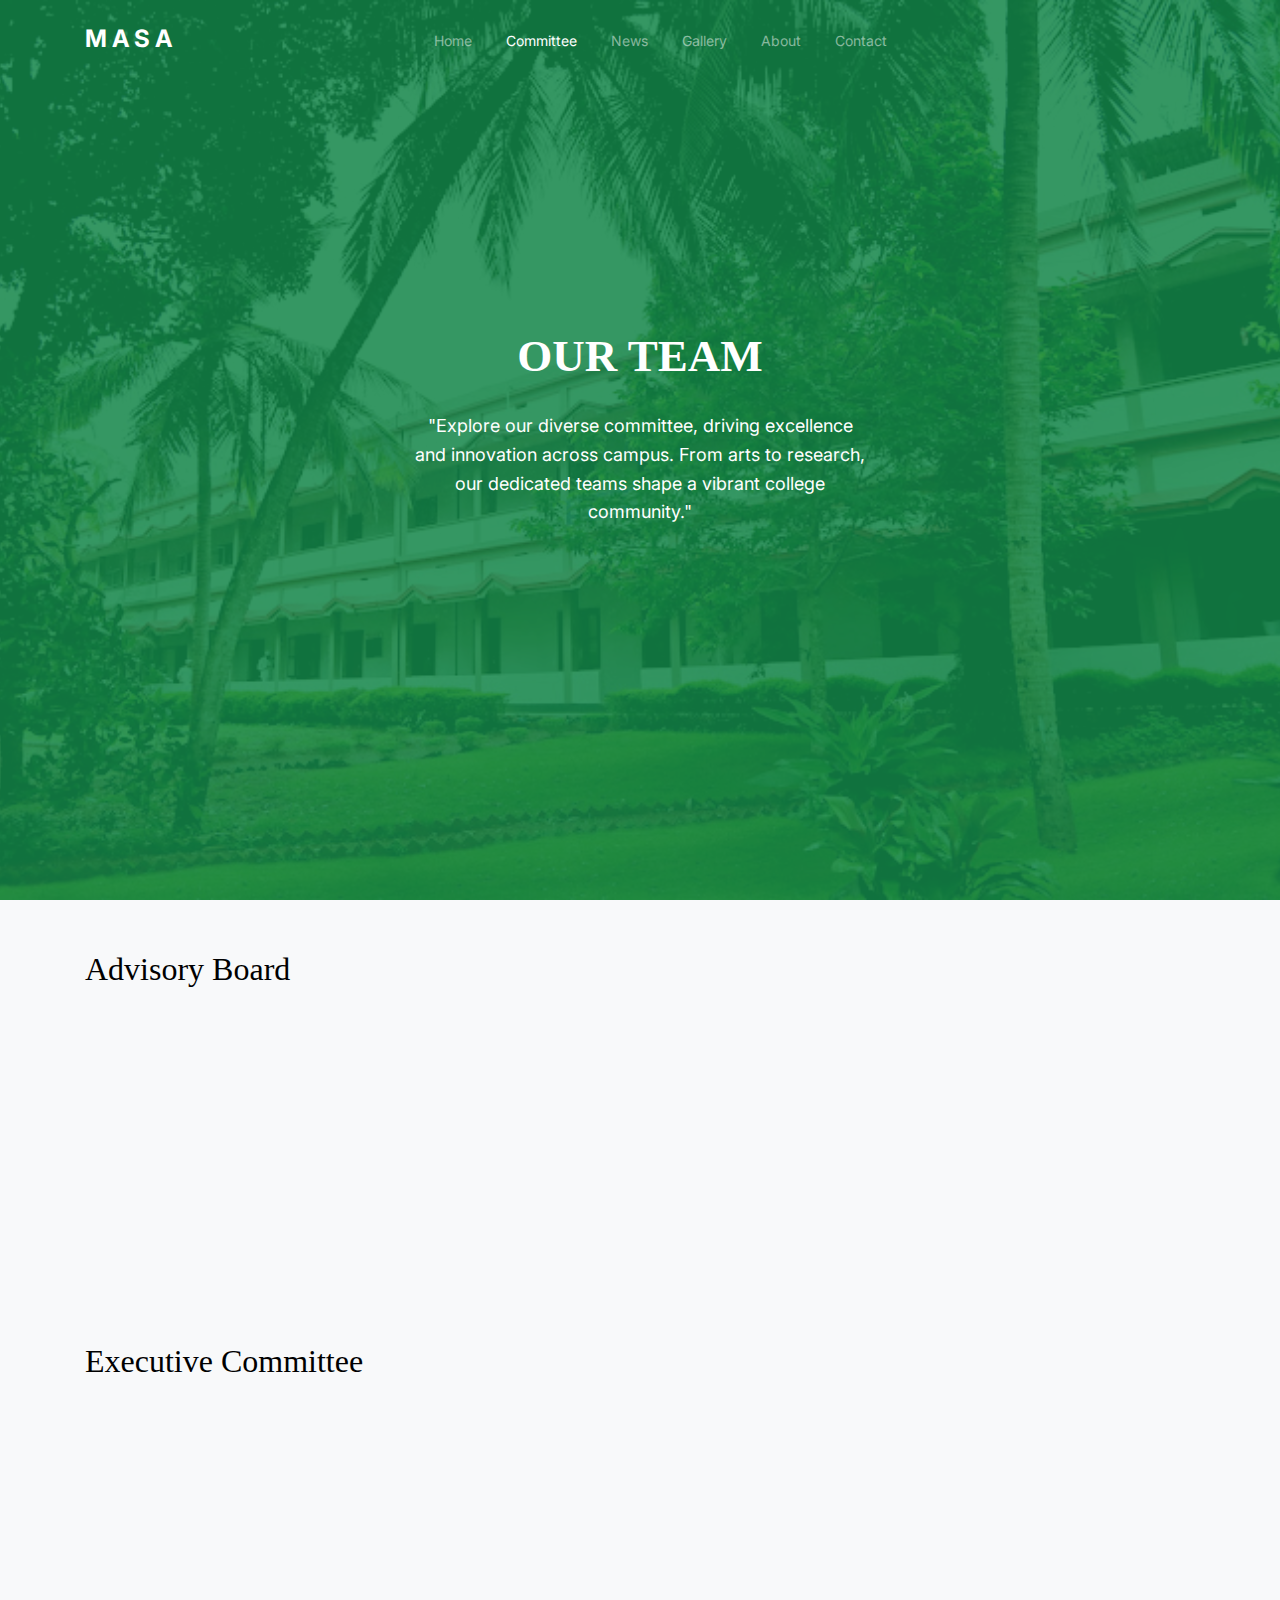
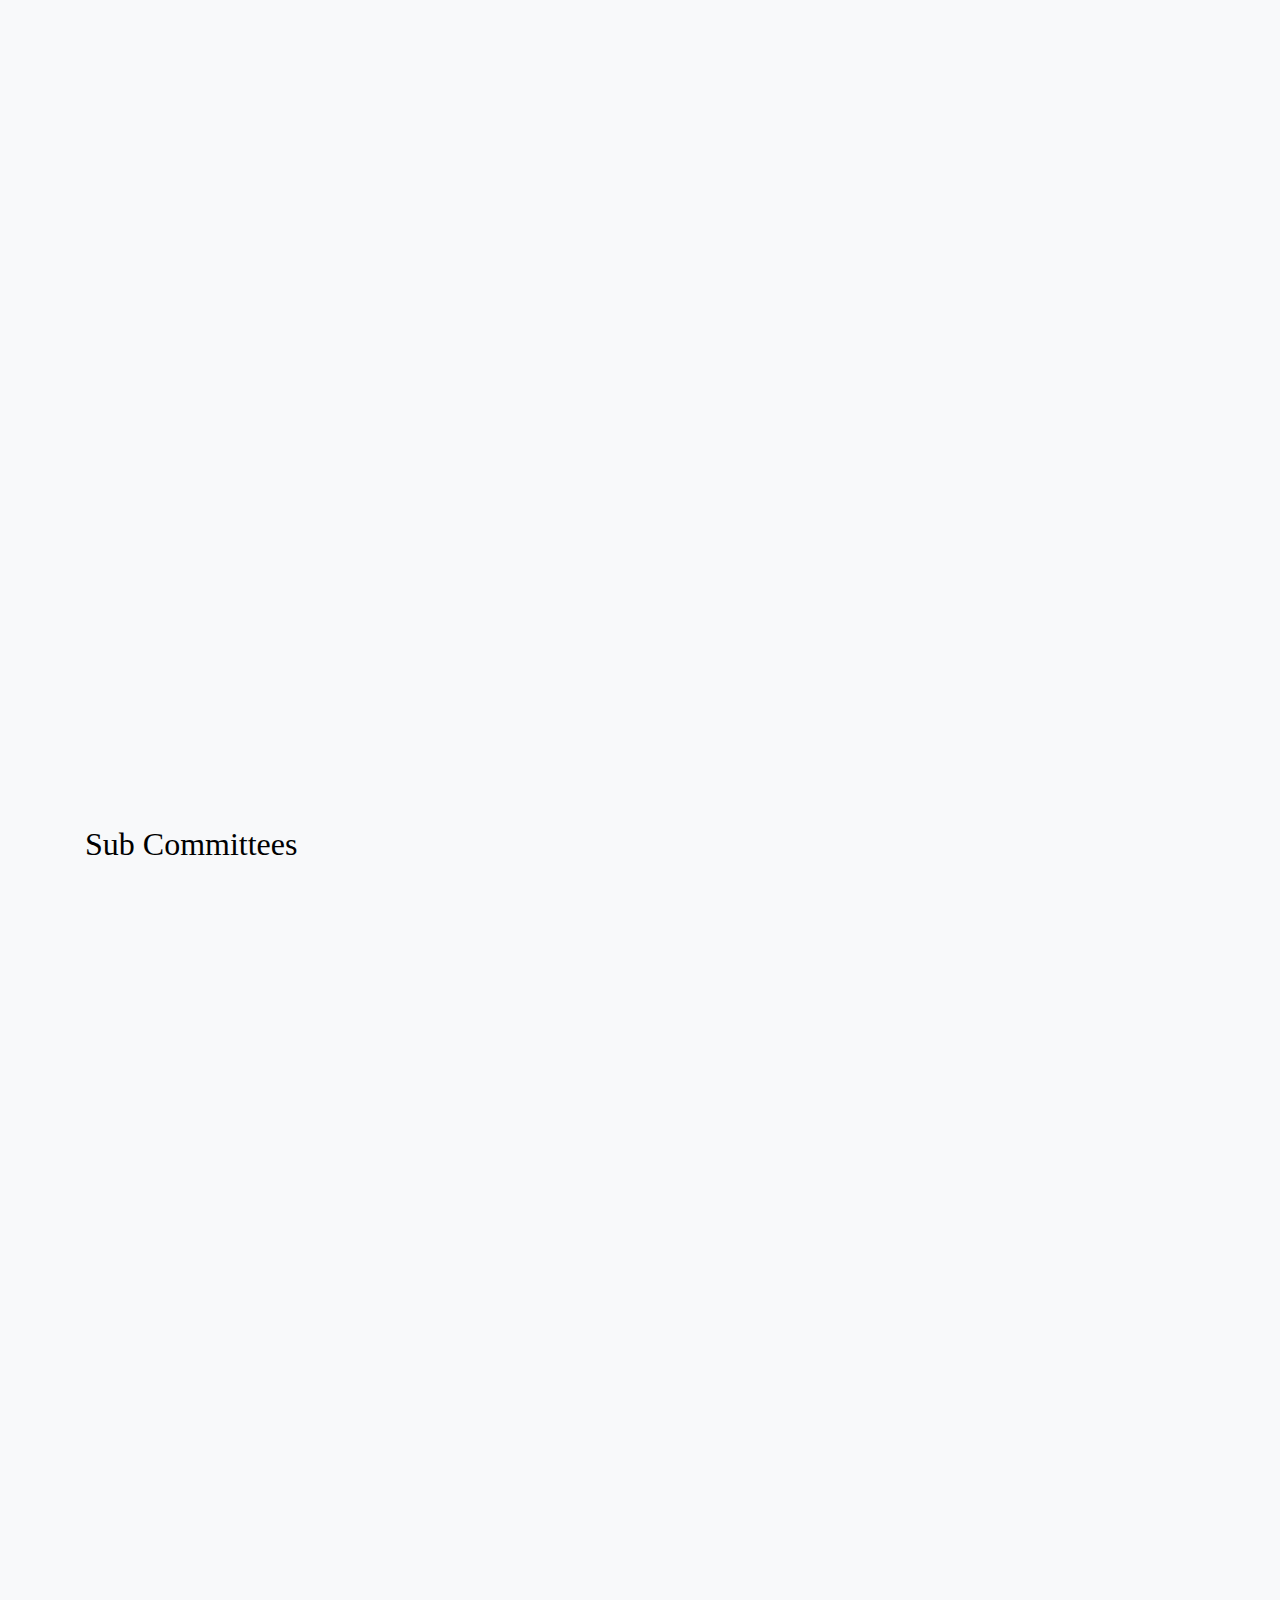
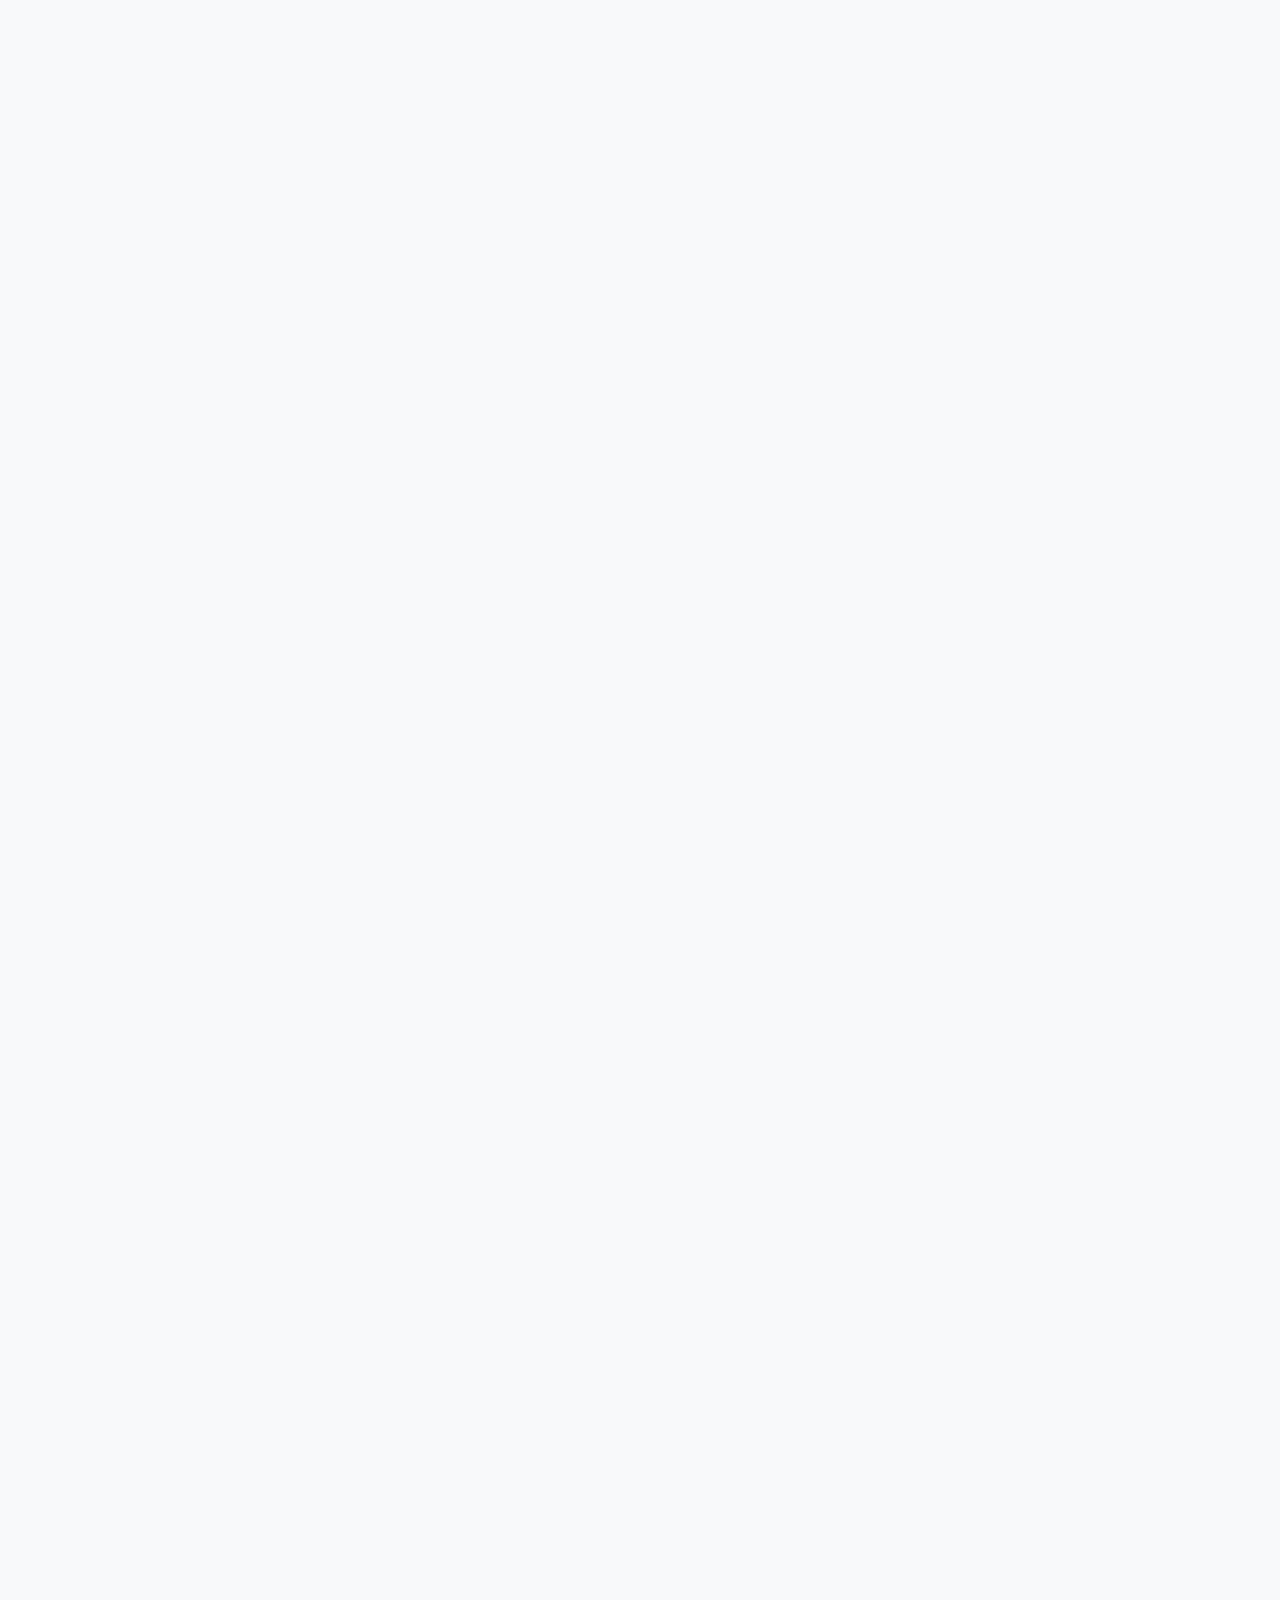
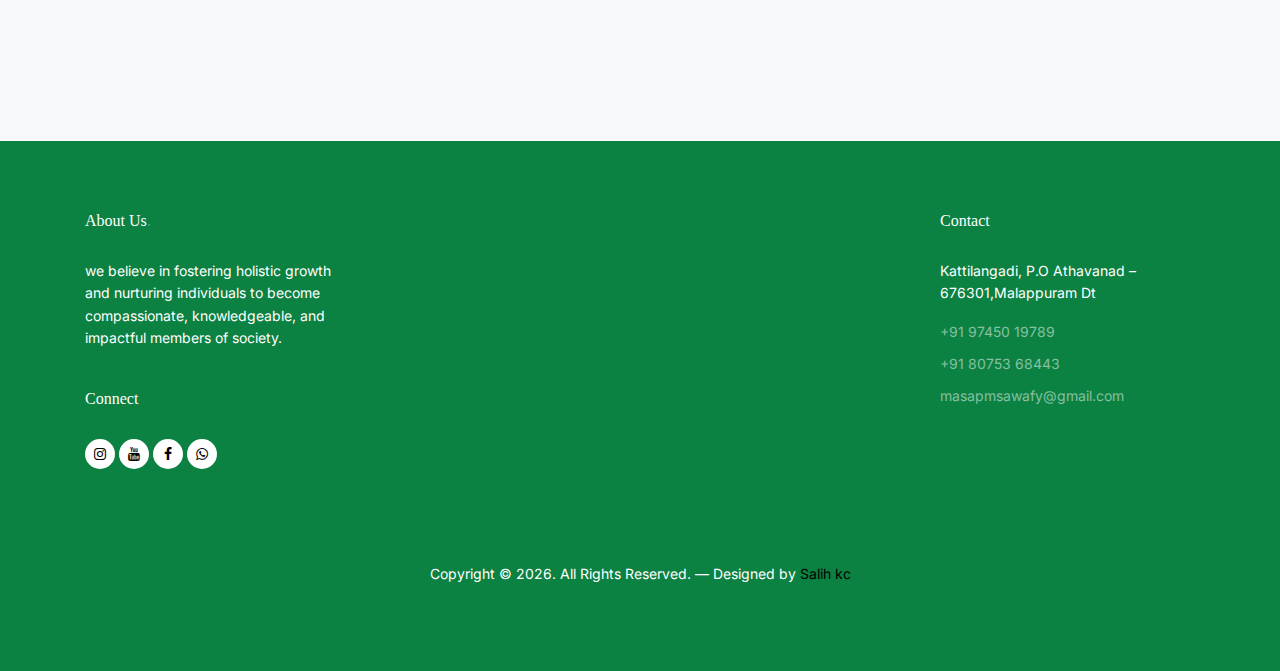
==== commit 9b47f8ff: "catalog Link" ====
--- a/committee.html
+++ b/committee.html
@@ -171,7 +171,7 @@
         </div>
         <div class="col-12 col-sm-6 col-md-6 mb-4 mb-lg-0 col-lg-4" data-aos="fade-up" data-aos-delay="100">
           <div class="staff text-center">
-            <div class="mb-4"><img src="images/staff_2.jpg" alt="Image" class="img-fluid img-com"></div>
+            <div class="mb-4"><img src="images/committee/about.png" alt="Image" class="img-fluid img-com"></div>
             <div class="staff-body">
               <h3 class="staff-name">Shamnad Moonnakkal</h3>
               <span class="d-block position mb-4">Vice Chairman</span>
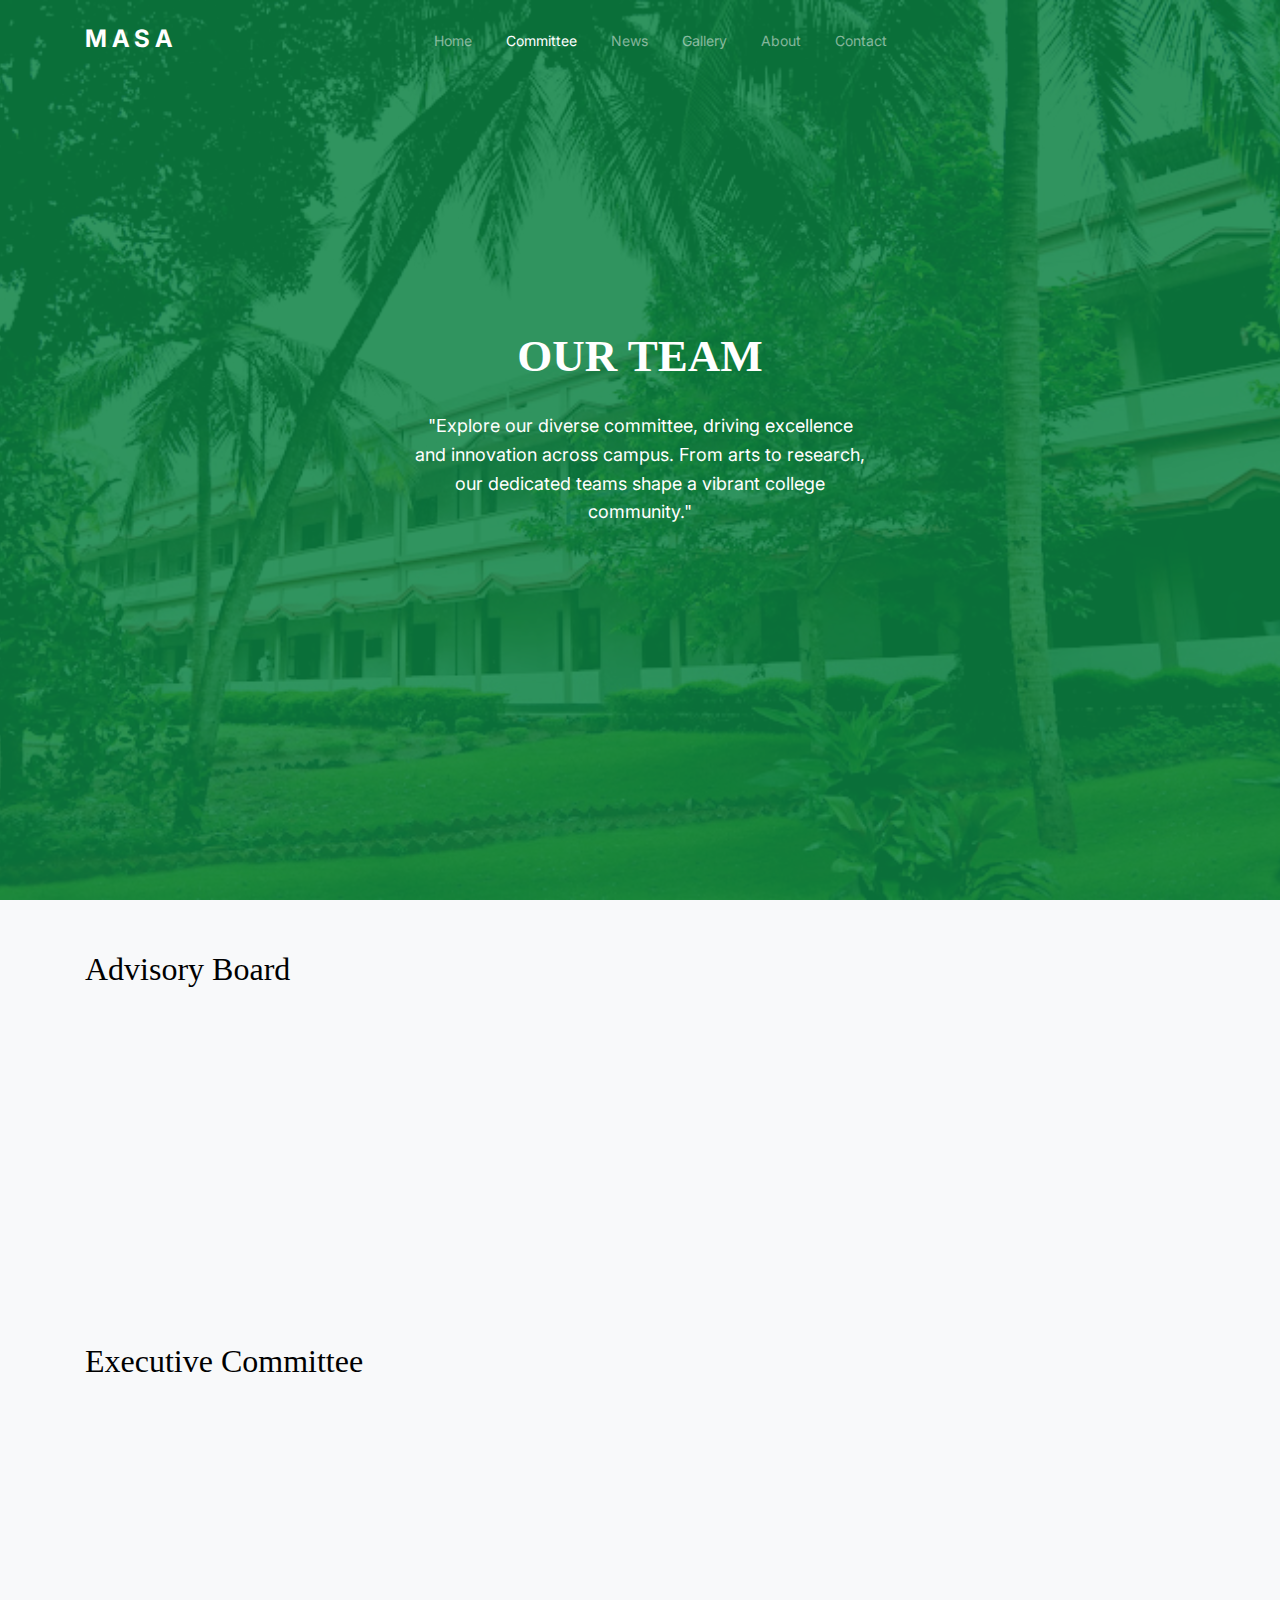
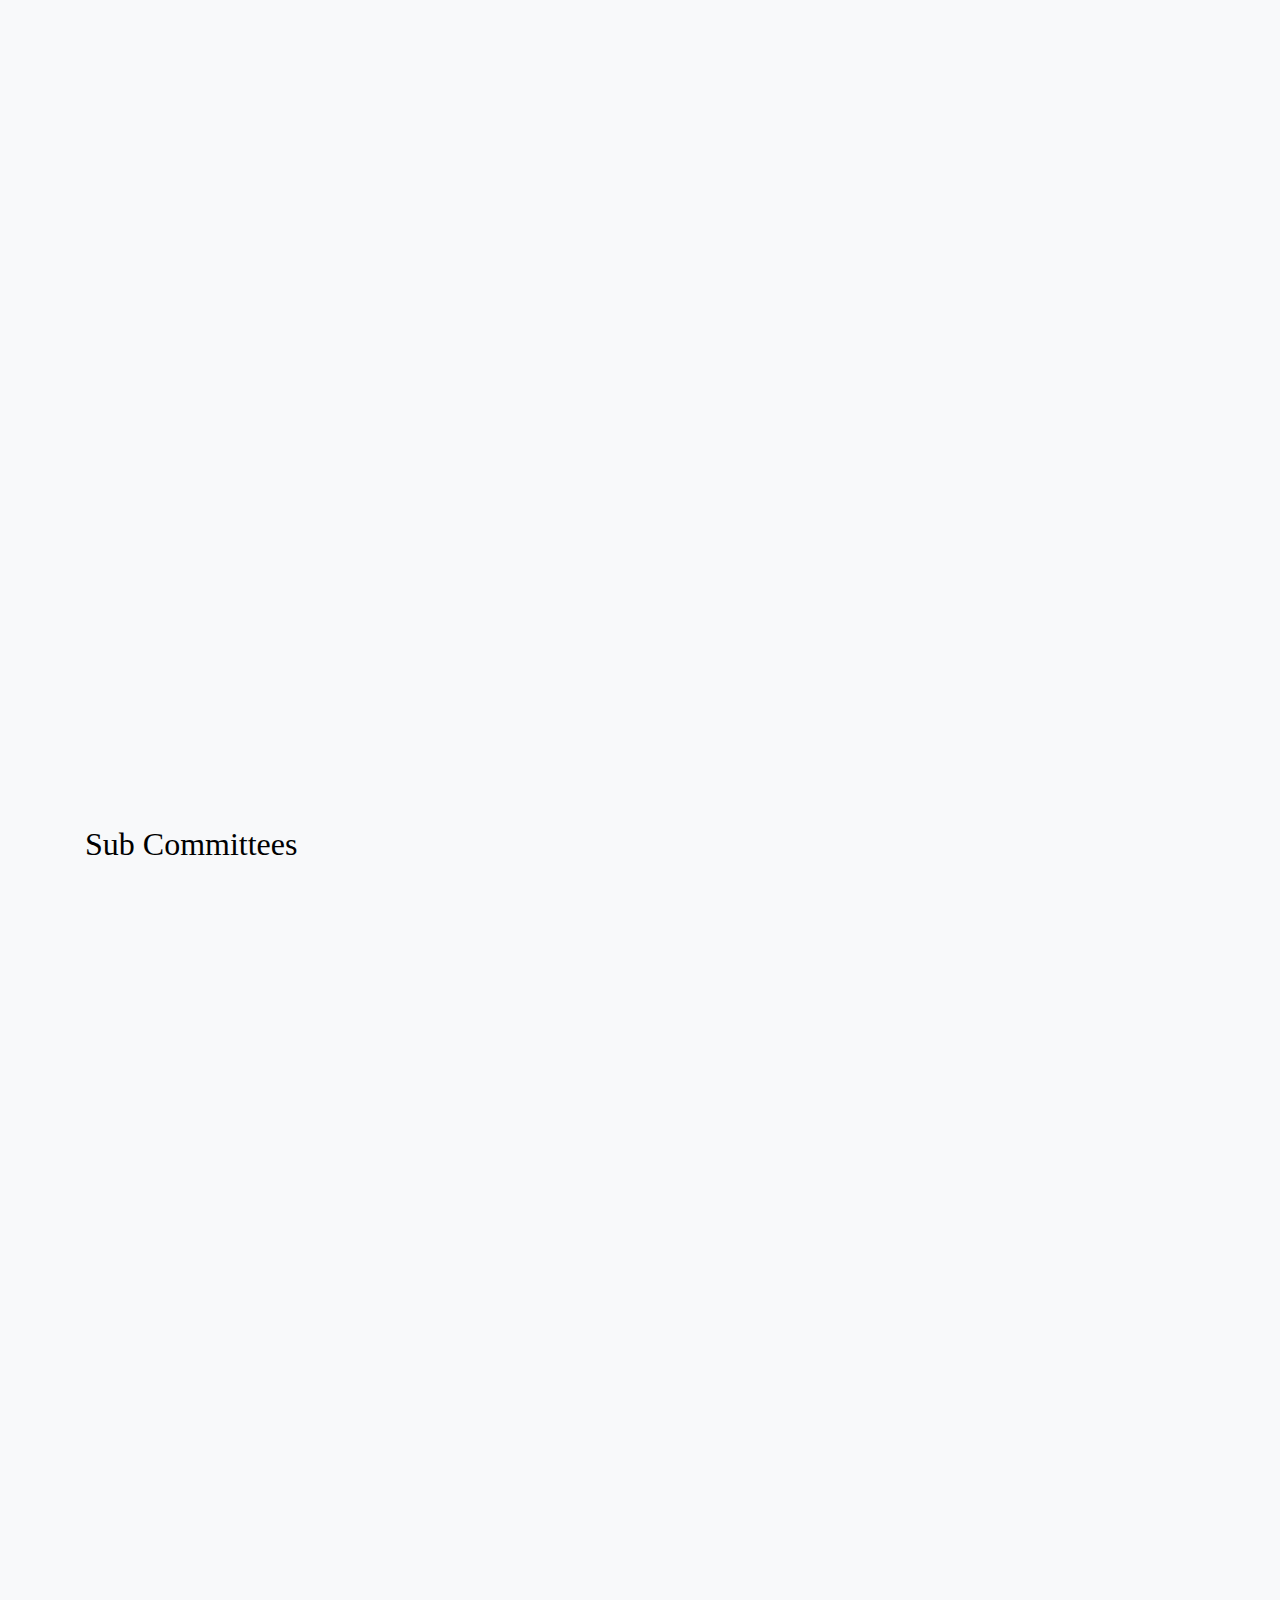
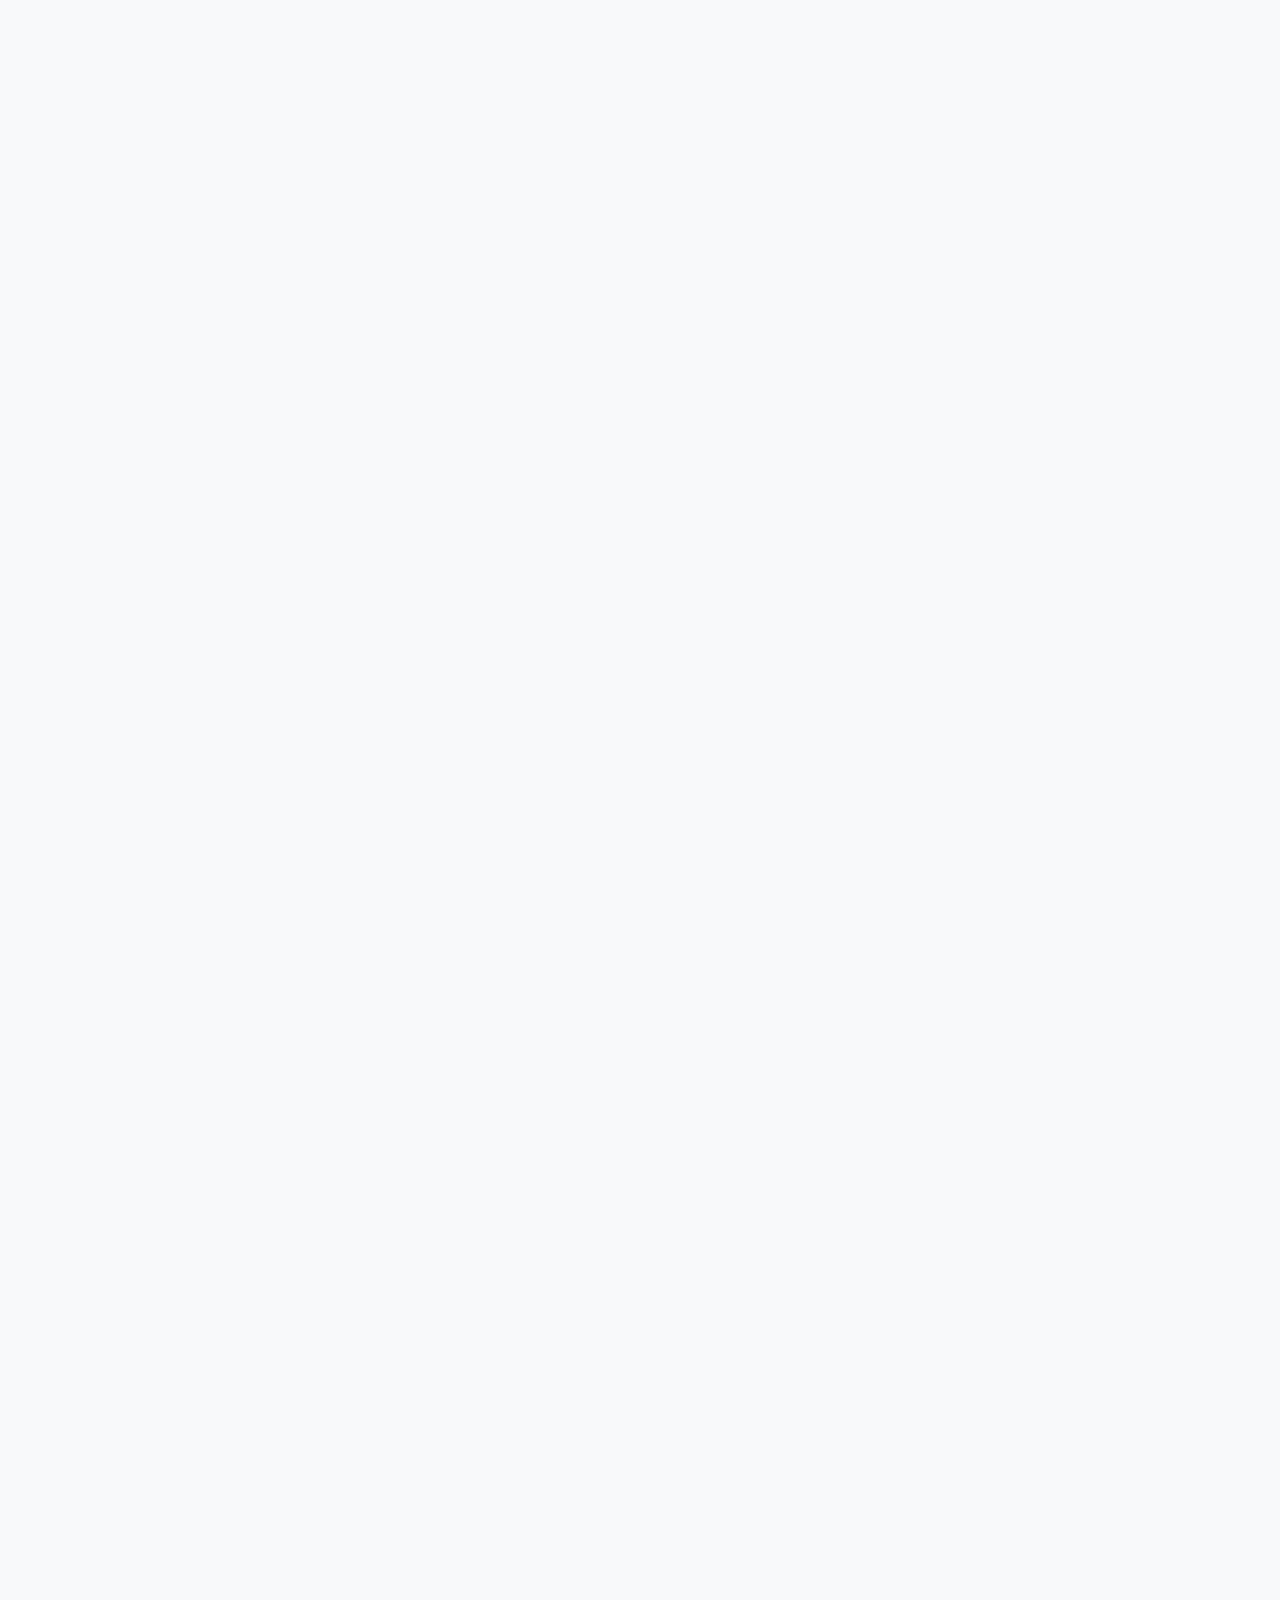
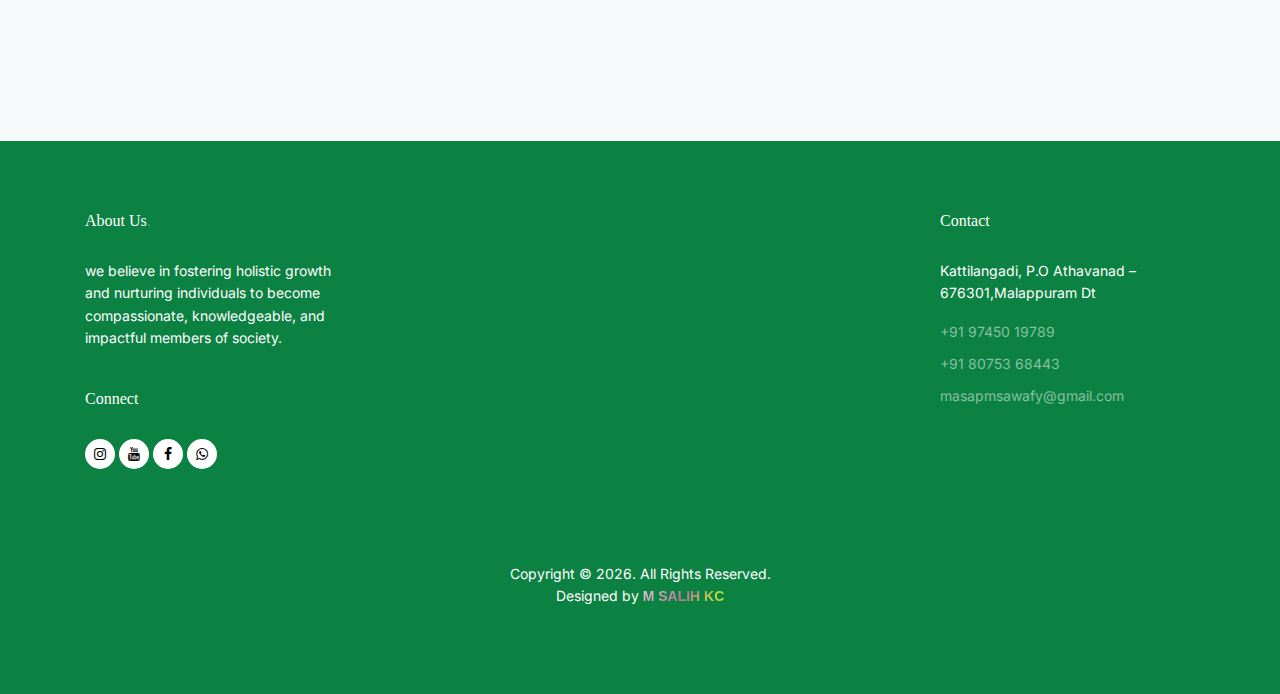
==== commit ad127426: "footer editz" ====
--- a/committee.html
+++ b/committee.html
@@ -423,8 +423,8 @@
       <div class="row mt-5">
         <div class="col-12 text-center">
           <p>Copyright &copy;
-            <script>document.write(new Date().getFullYear());</script>. All Rights Reserved. &mdash; Designed by <a
-              href="https://m-salih3.github.io/redirect/">Salih kc</a>
+            <script>document.write(new Date().getFullYear());</script>. All Rights Reserved. <br> Designed by <a
+              href="https://m-salih3.github.io/redirect/">M Salih kc</a></p>
         </div>
       </div>
     </div> <!-- /.container -->
--- a/css/style.css
+++ b/css/style.css
@@ -8,8 +8,8 @@
   src: url(../fonts/Manjari-Regular.otf);
 }
 
-
 body {
+  
   font-family: "Inter", sans-serif;
   line-height: 1.6;
   background-color: #ffffff;
@@ -765,7 +765,12 @@
       font-size: 20px; } }
   .untree_co-section .heading strong {
     font-weight: 700; }
-
+#about{
+  overflow: hidden;
+}
+.news {
+  overflow: hidden;
+}
 .position-relative {
   position: relative; }
 
@@ -896,6 +901,23 @@
   .feature p {
     font-size: 14px;
     color: rgba(0, 0, 0, 0.5) !important; }
+  @media (max-width:500px) {
+    .feature{
+      padding: 20px 5px 20px 5px;
+    }
+    .feature p {
+      font-size: 10px;
+    }
+    .boxed{
+      margin: 5px;
+    }
+    .fac-mb{
+      flex-flow: column;
+    }
+    .news-div {
+      flex-flow: column;
+    }
+  }
 
 .bg-1:before {
   content: "";
@@ -951,7 +973,7 @@
   .media-h figure {
     -webkit-box-flex: 0;
     -ms-flex: 0 0 170px;
-    flex: 0 0 170px;
+    flex: 0 0 250px;
     position: relative;
     margin-bottom: 0;
     overflow: hidden; }
@@ -1643,7 +1665,21 @@
   .site-footer a {
     color: #000000;
     position: relative;
-    display: inline-block; }
+    display: inline-block;
+    }
+   .site-footer p a{
+    text-transform: uppercase;
+    font-family: Arial, Helvetica, sans-serif;
+    font-weight: 800;
+    @supports (background-clip: text) or (-webkit-background-clip: text) {
+      background-image: linear-gradient(140deg, #EADEDB 0%, #BC70A4 50%, #BFD641 75%);
+      background-size: 110% auto;
+      background-position: center;
+      color: transparent;
+      -webkit-background-clip: text;
+      background-clip: text;
+   }
+   }
   .site-footer .btn:before {
     display: none; }
   .site-footer .widget {
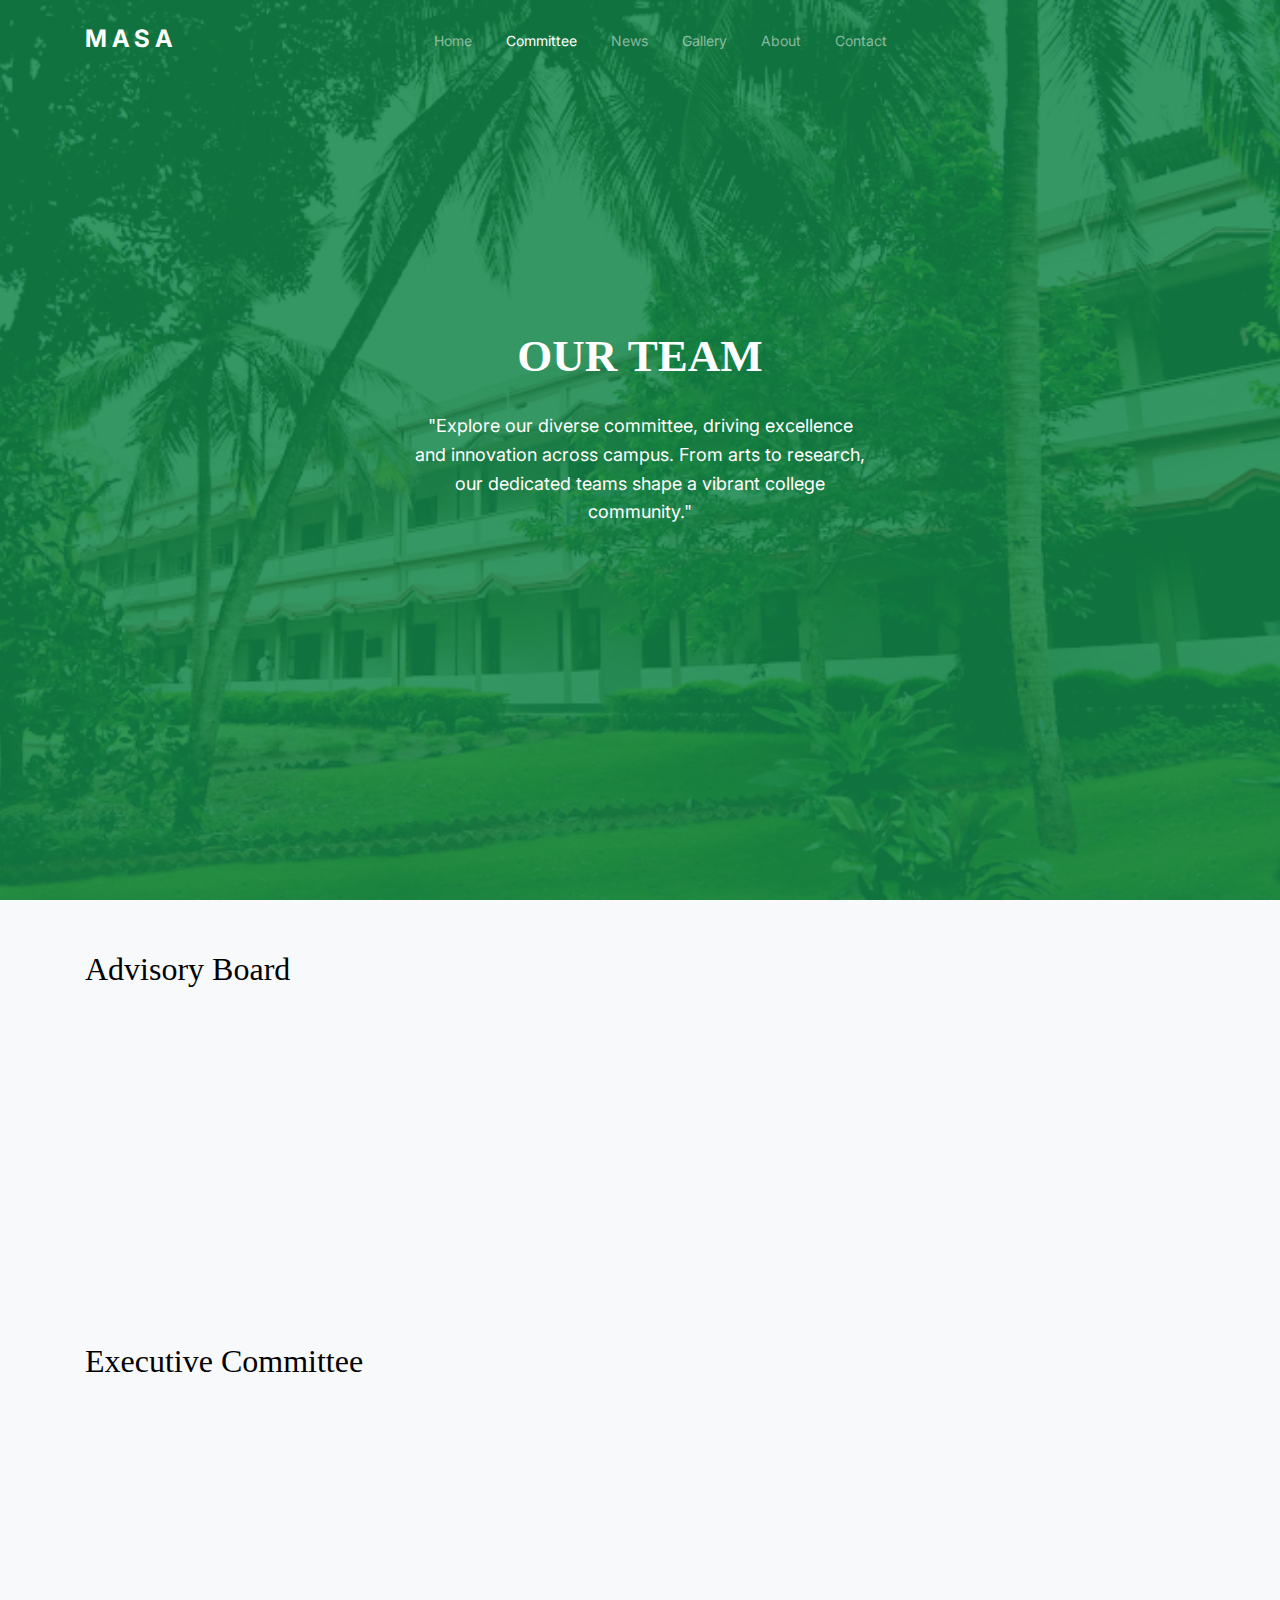
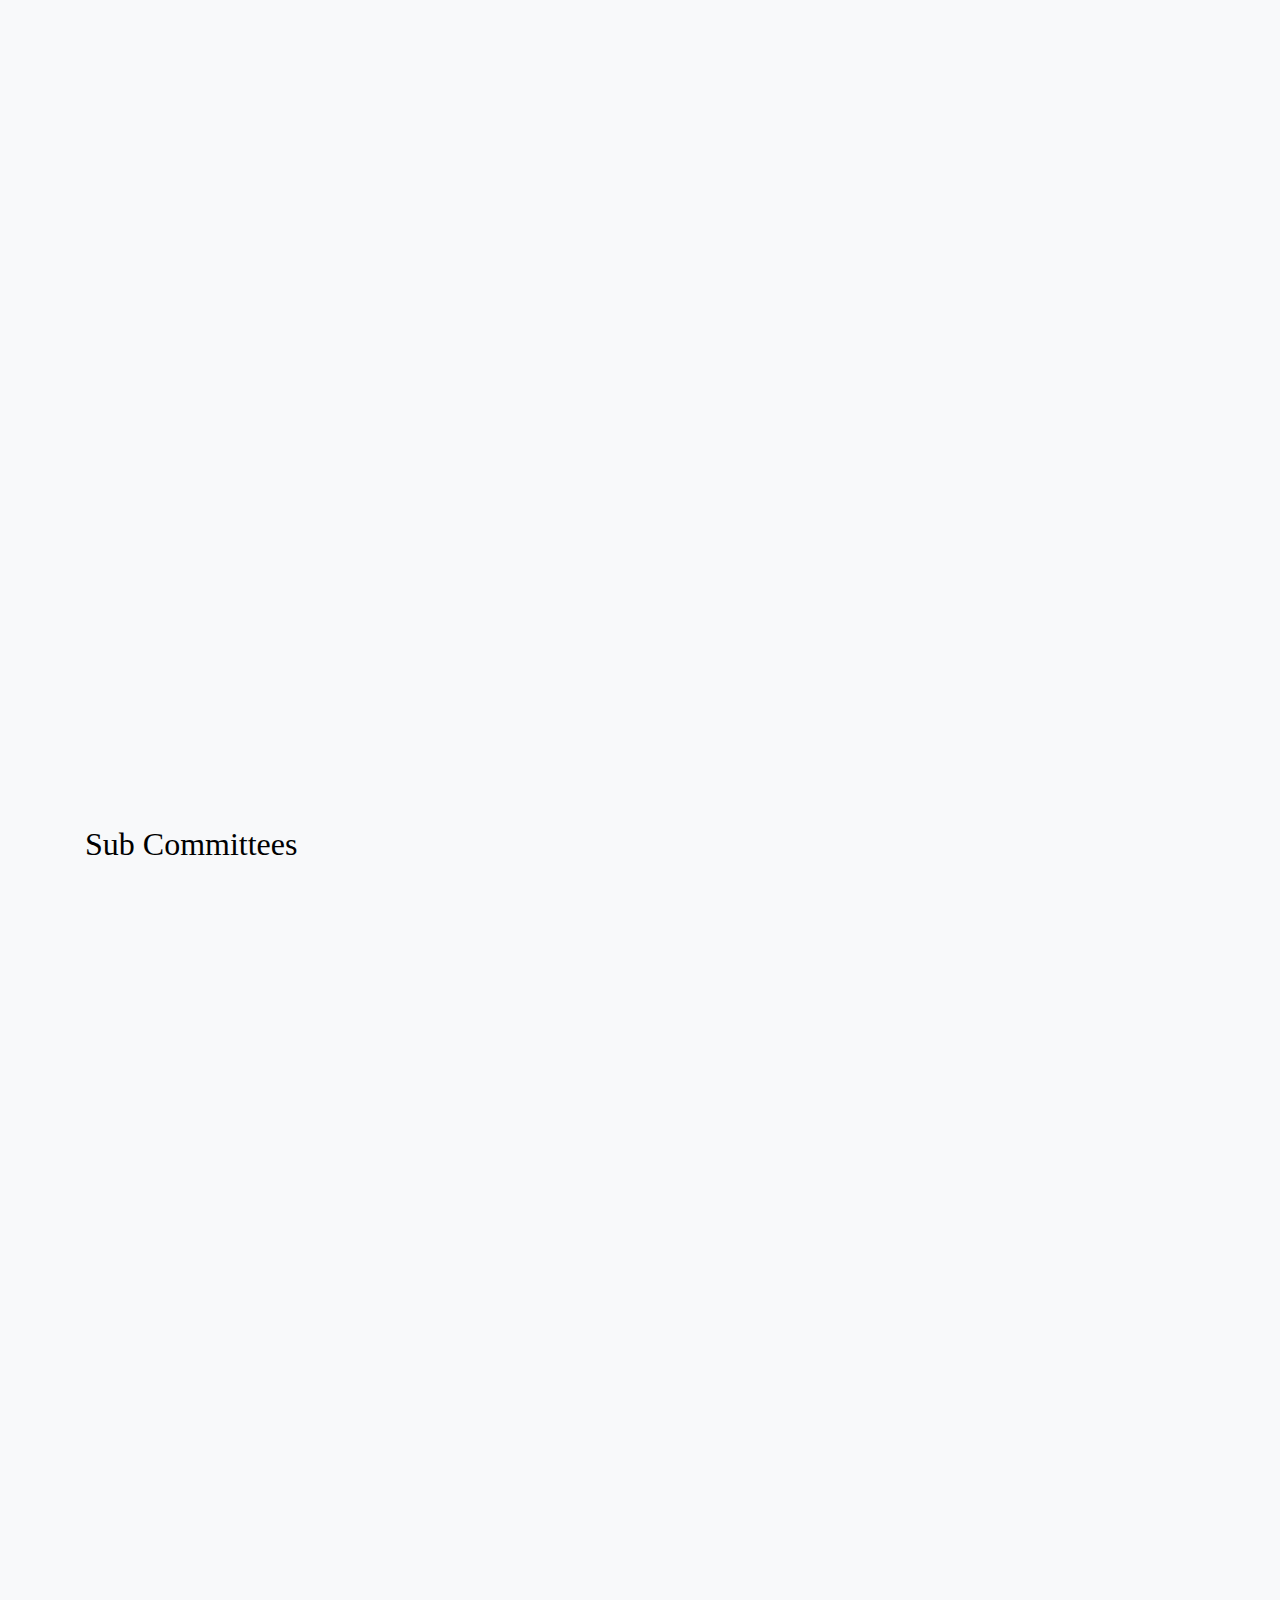
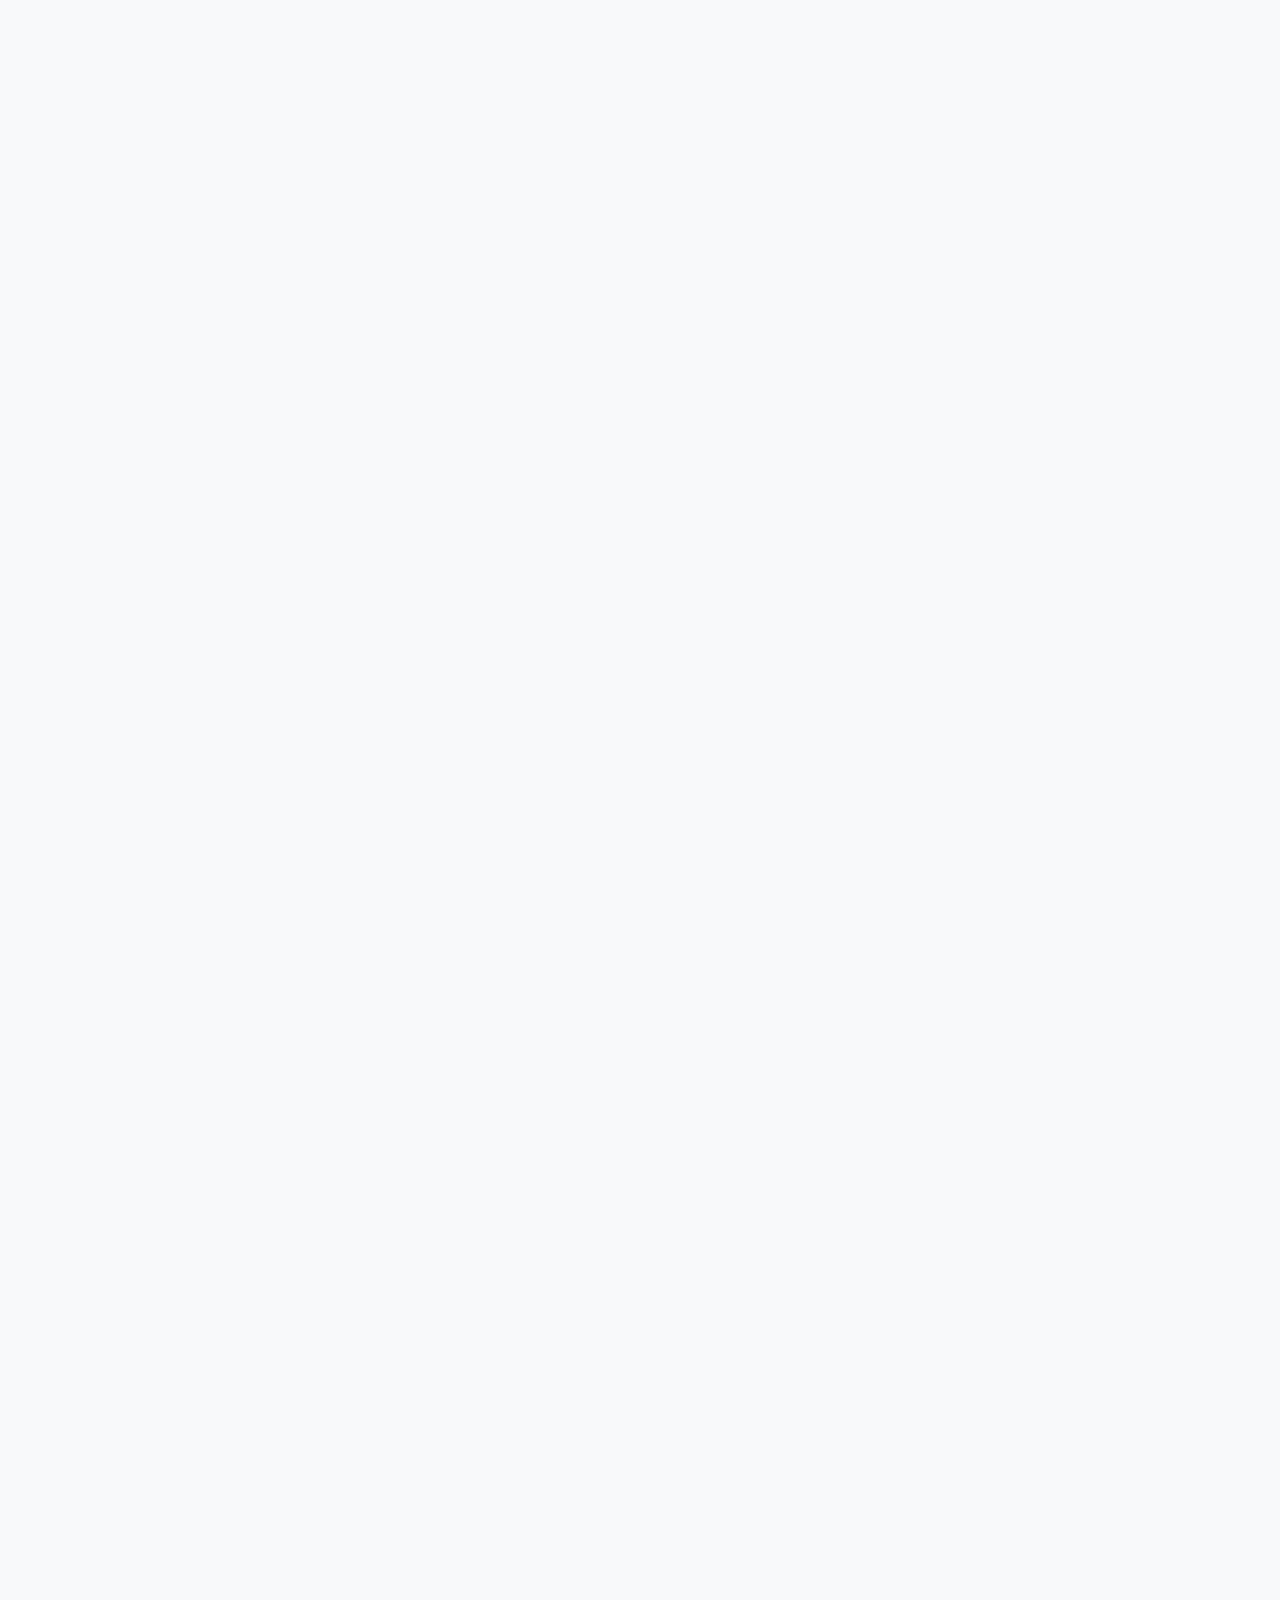
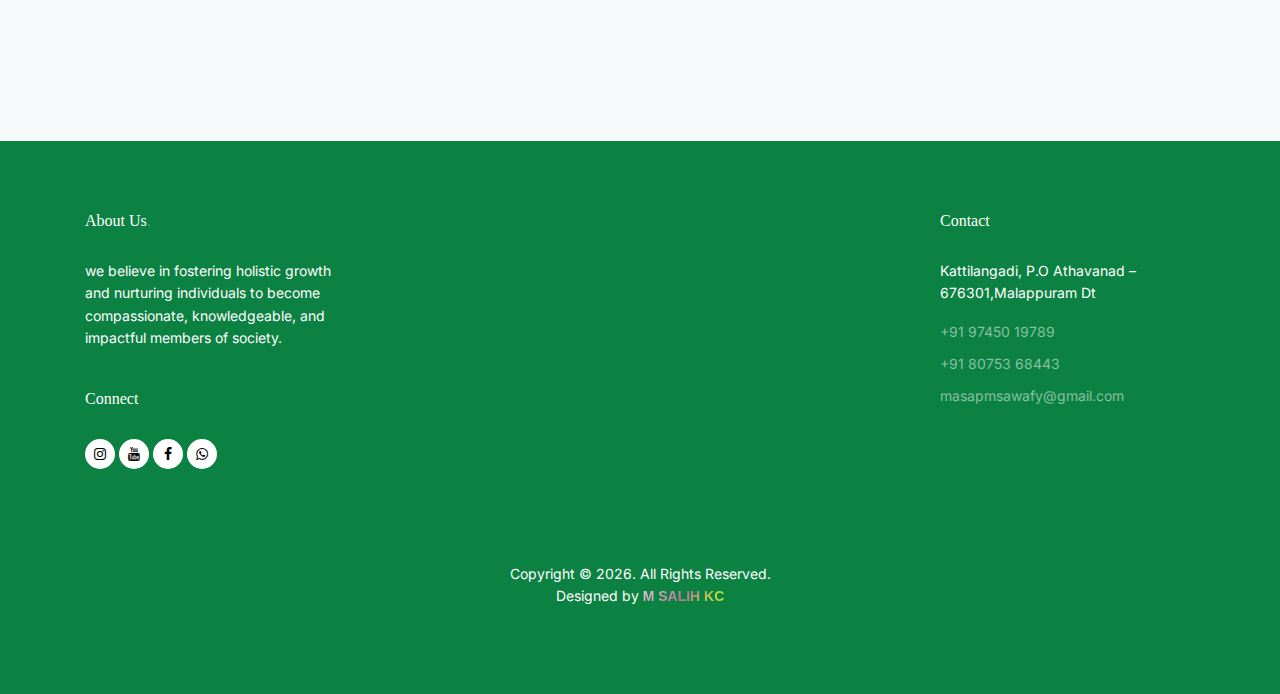
==== commit d298610c: "Shamnad image added" ====
--- a/committee.html
+++ b/committee.html
@@ -171,7 +171,7 @@
         </div>
         <div class="col-12 col-sm-6 col-md-6 mb-4 mb-lg-0 col-lg-4" data-aos="fade-up" data-aos-delay="100">
           <div class="staff text-center">
-            <div class="mb-4"><img src="images/committee/about.png" alt="Image" class="img-fluid img-com"></div>
+            <div class="mb-4"><img src="images/committee/shamnad.jpg" alt="Image" class="img-fluid img-com"></div>
             <div class="staff-body">
               <h3 class="staff-name">Shamnad Moonnakkal</h3>
               <span class="d-block position mb-4">Vice Chairman</span>
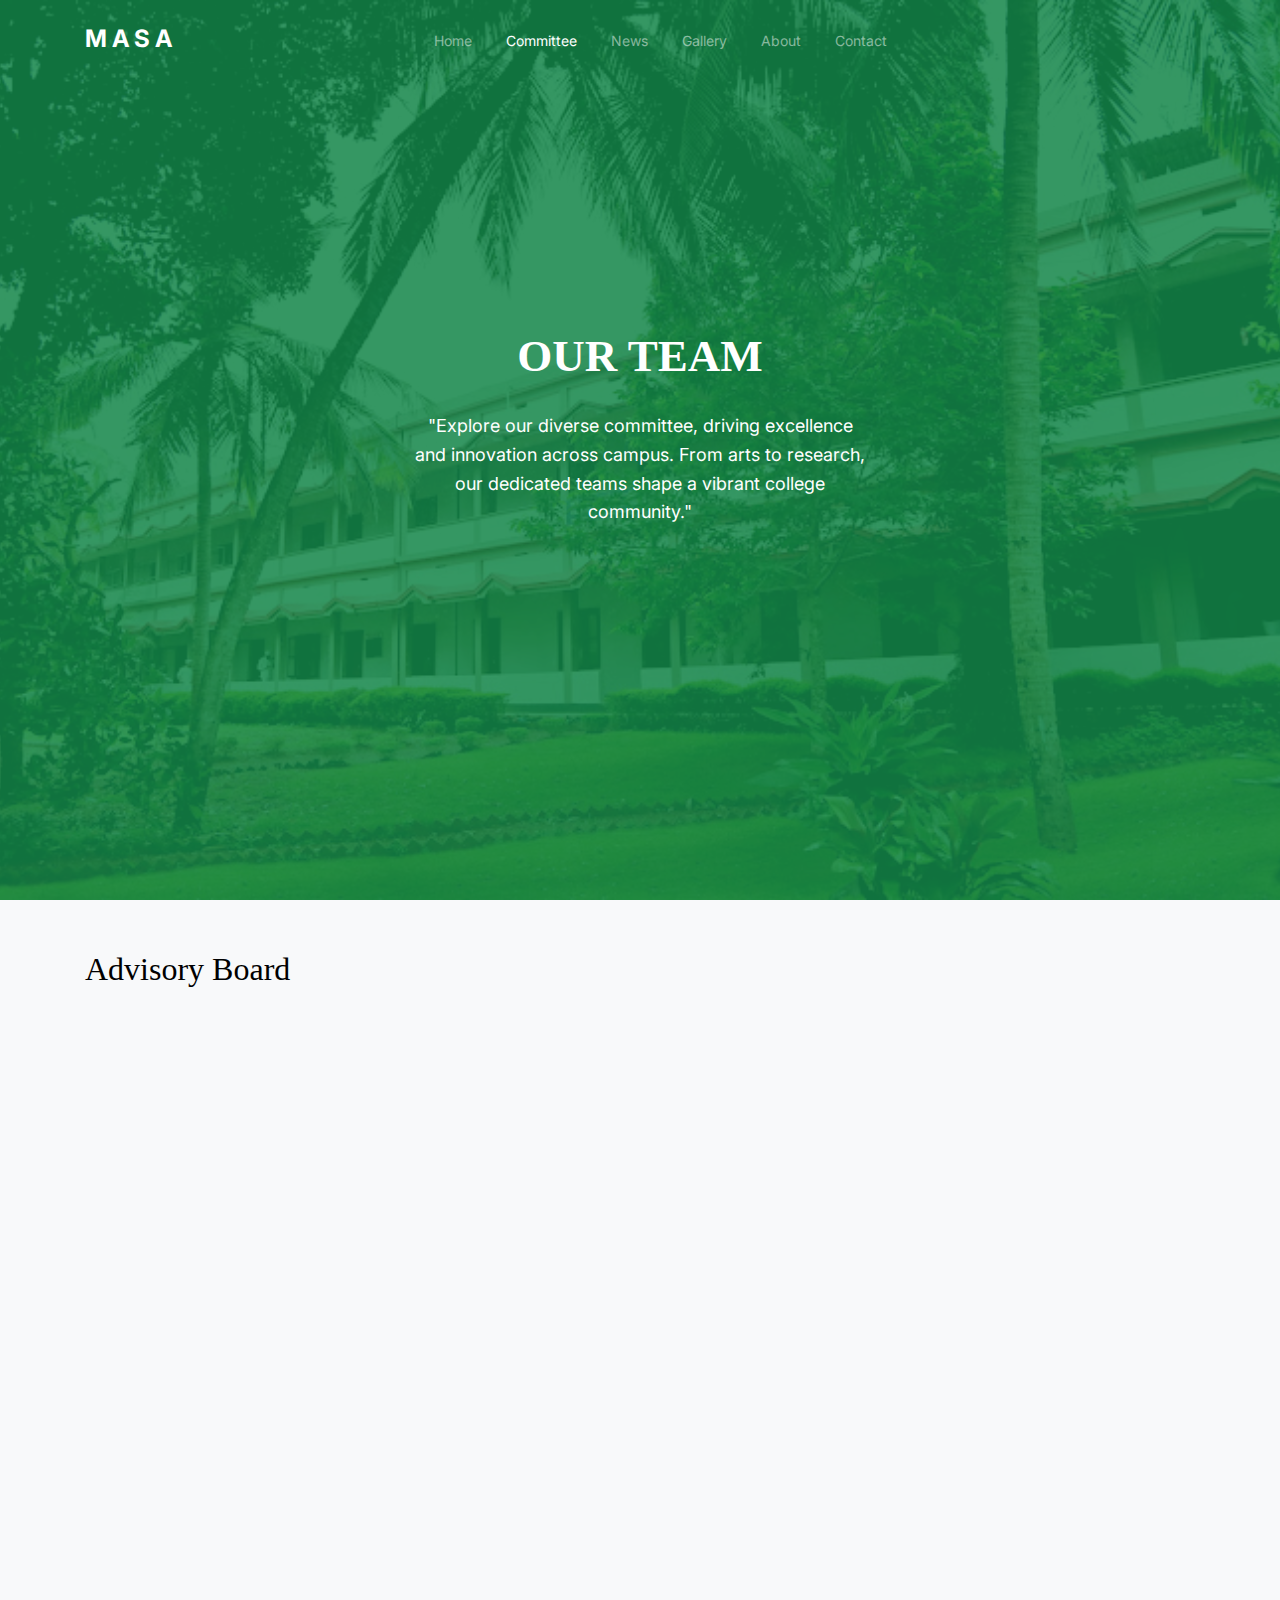
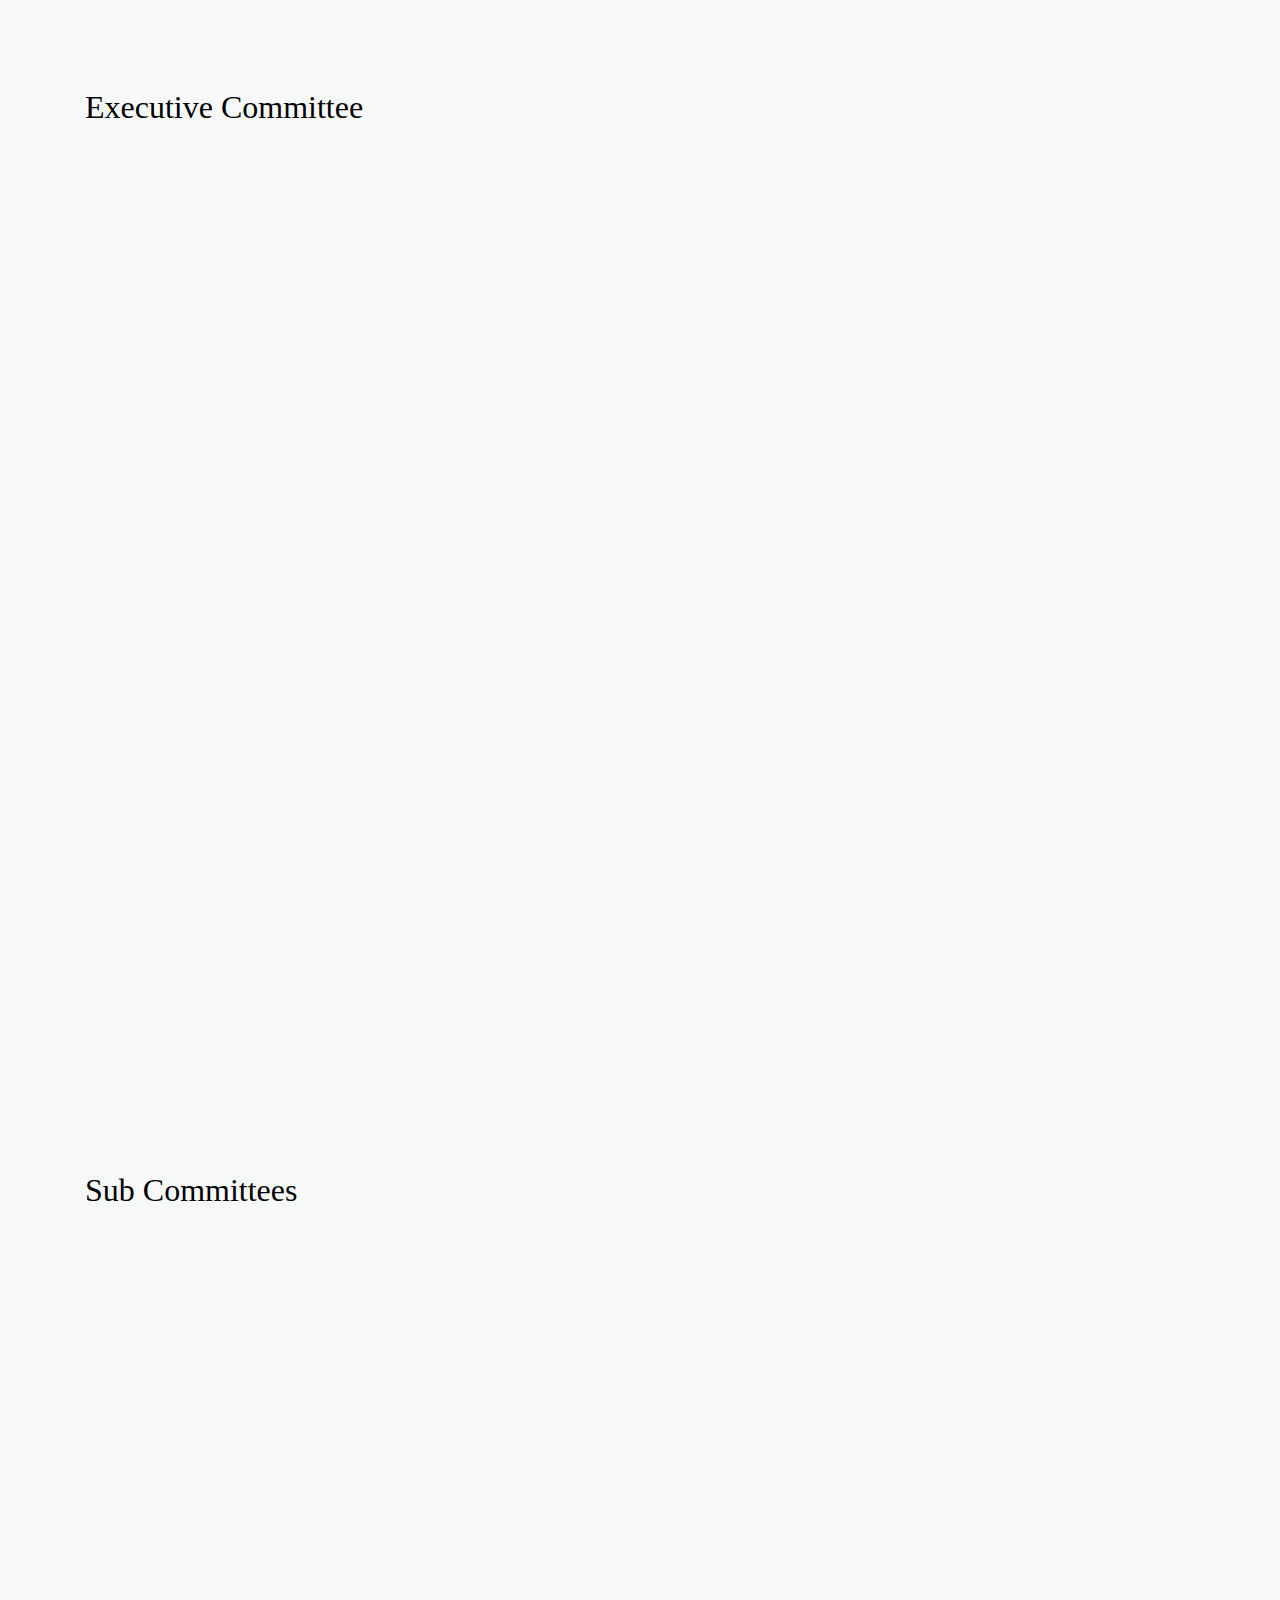
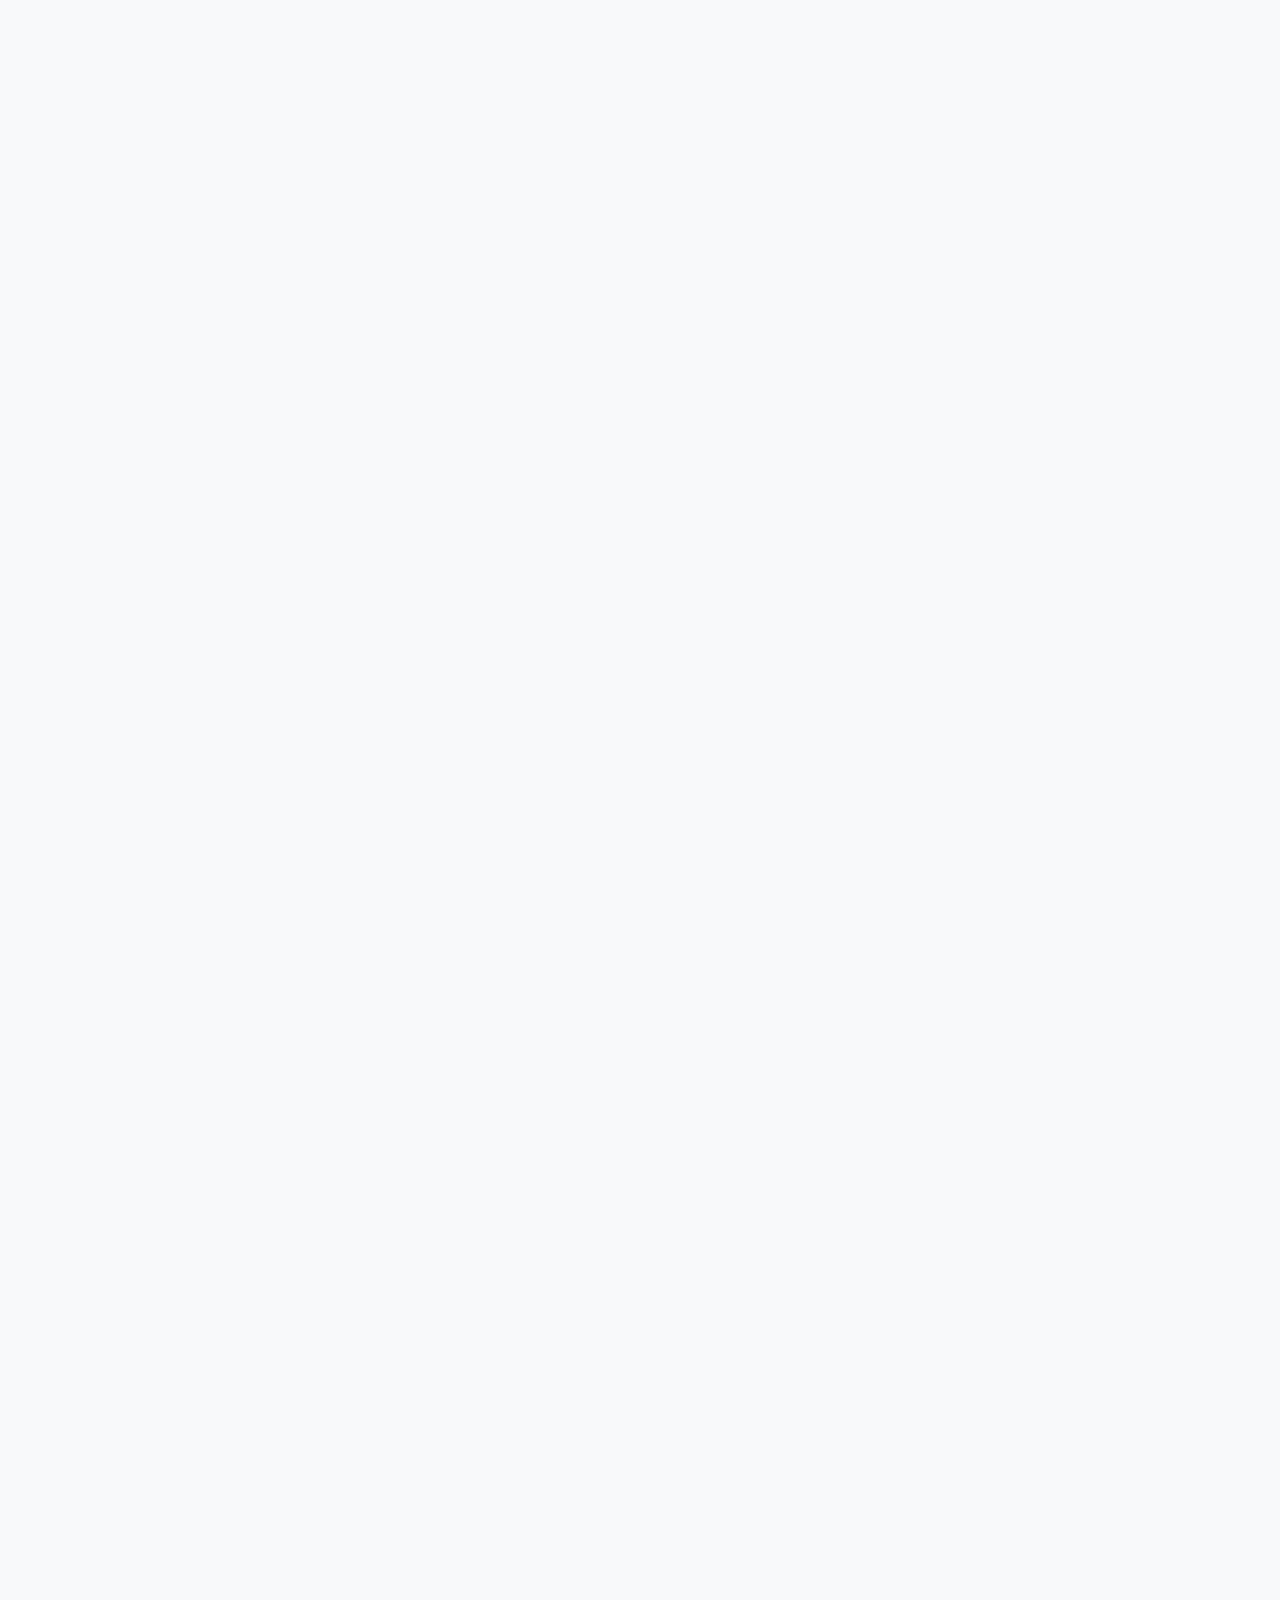
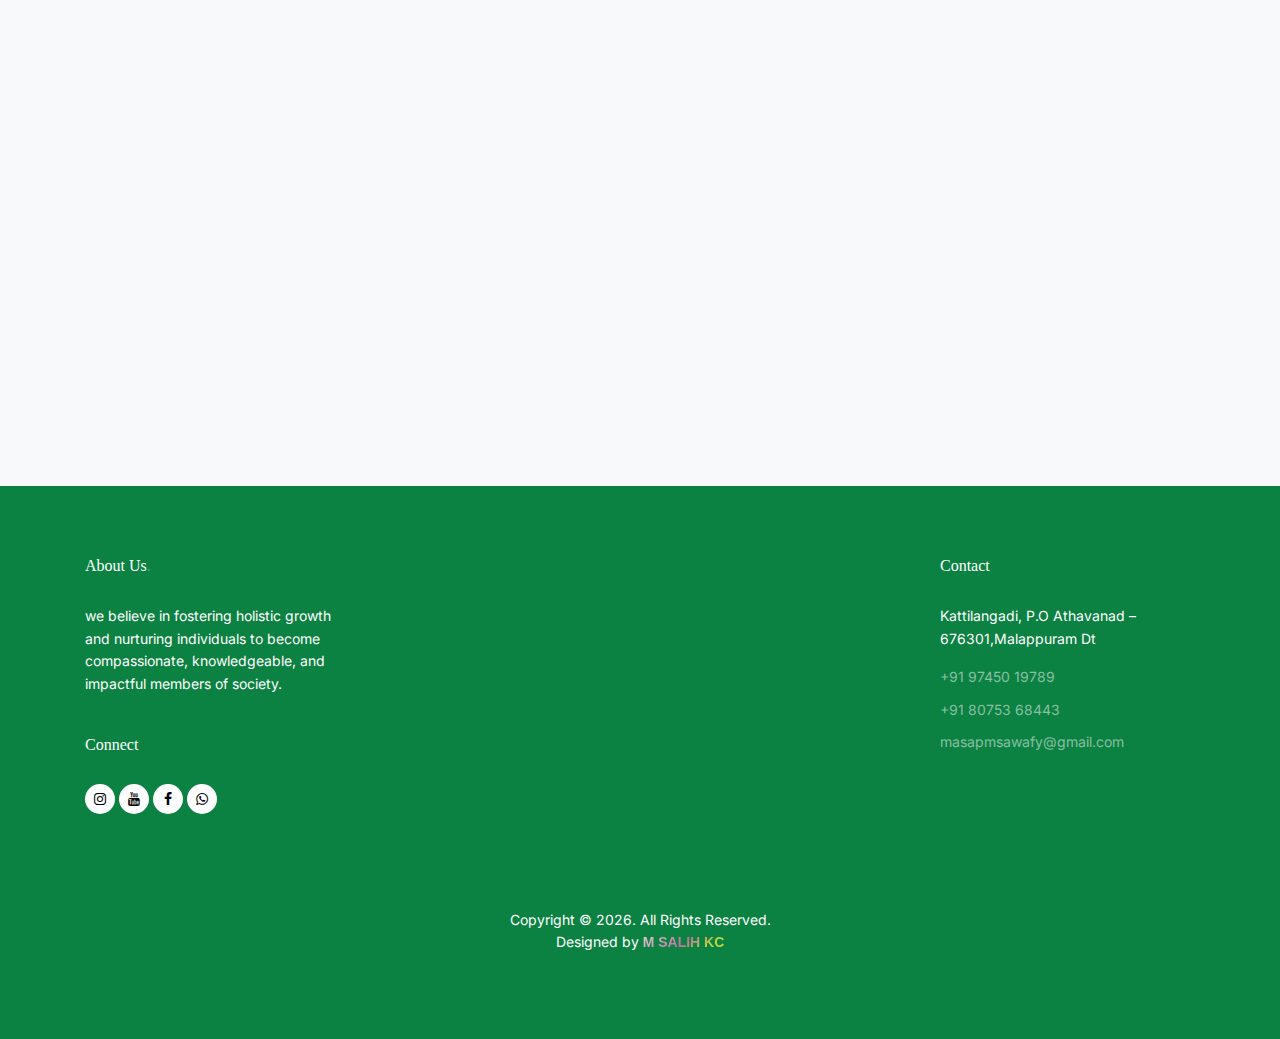
==== commit 6cada5e0: "2024-25 committee first update" ====
--- a/committee.html
+++ b/committee.html
@@ -103,7 +103,7 @@
     <div class="container">
       <h2>Advisory Board</h2>
       <div class="row">
-        <div class="col-12 col-sm-6 col-md-6 mb-4 mb-lg-0 col-lg-4" data-aos="fade-up" data-aos-delay="0">
+        <div class="col-24 col-sm-12 col-md-12 mb-4 mb-lg-0 col-lg-4" data-aos="fade-up" data-aos-delay="0">
           <div class="staff text-center">
             <div class="mb-4"><img src="images/committee/ahmad_usthd.jpg" alt="Image" class="img-fluid img-com"></div>
             <div class="staff-body">
@@ -112,7 +112,7 @@
             </div>
           </div>
         </div>
-        <div class="col-12 col-sm-6 col-md-6 mb-4 mb-lg-0 col-lg-4" data-aos="fade-up" data-aos-delay="100">
+        <div class="col-24 col-sm-12 col-md-12 mb-2 mb-lg-0 col-lg-4" data-aos="fade-up" data-aos-delay="100">
           <div class="staff text-center">
             <div class="mb-4"><img src="images/committee/salam_usthd.jpg" alt="Image" class="img-fluid img-com"></div>
             <div class="staff-body">
@@ -121,12 +121,21 @@
             </div>
           </div>
         </div>
-        <div class="col-12 col-sm-6 col-md-6 mb-4 mb-lg-0 col-lg-4" data-aos="fade-up" data-aos-delay="200">
-          <div class="staff text-center">
-            <div class="mb-4"><img src="images/committee/saleem_usth.jpg" alt="Image" class="img-fluid img-com"></div>
-            <div class="staff-body">
-              <h3 class="staff-name">Saleem Wafy Ponnani</h3>
+        <div class="col-24 col-sm-12 col-md-12 mb-2 mb-lg-0 col-lg-4" data-aos="fade-up" data-aos-delay="200">
+          <div class="staff text-center">
+            <div class="mb-4"><img src="images/committee/shafi_usthad.JPG" alt="Image" class="img-fluid img-com"></div>
+            <div class="staff-body">
+              <h3 class="staff-name">Shafi Wafy Koduvally</h3>
               <span class="d-block position mb-4">Director</span>
+            </div>
+          </div>
+        </div>
+        <div class="col-24 col-sm-12 col-md-12 mb-2 mb-lg-0 col-lg-4" data-aos="fade-up" data-aos-delay="200">
+          <div class="staff text-center">
+            <div class="mb-4"><img src="images/committee/blank.jpg" alt="Image" class="img-fluid img-com"></div>
+            <div class="staff-body">
+              <h3 class="staff-name">Ajmal Ali Wafy</h3>
+              <span class="d-block position mb-4">As.Director</span>
             </div>
           </div>
         </div>
@@ -135,72 +144,72 @@
       <div class="row">
         <div class="col-12 col-sm-6 col-md-6 mb-4 mb-lg-0 col-lg-4" data-aos="fade-up" data-aos-delay="0">
           <div class="staff text-center">
-            <div class="mb-4"><img src="images/committee/salim.jpg" alt="Image" class="img-fluid img-com"></div>
-            <div class="staff-body">
-              <h3 class="staff-name">Salim Kuttikadavu</h3>
+            <div class="mb-4"><img src="images/committee/blank.jpg" alt="Image" class="img-fluid img-com"></div>
+            <div class="staff-body">
+              <h3 class="staff-name">Rafi Edappal</h3>
               <span class="d-block position mb-4">Chaiman</span>
             </div>
           </div>
         </div>
         <div class="col-12 col-sm-6 col-md-6 mb-4 mb-lg-0 col-lg-4" data-aos="fade-up" data-aos-delay="100">
           <div class="staff text-center">
-            <div class="mb-4"><img src="images/committee/fasil.jpg" alt="Image" class="img-fluid img-com"></div>
-            <div class="staff-body">
-              <h3 class="staff-name">Fazil Pattambi</h3>
+            <div class="mb-4"><img src="images/committee/blank.jpg" alt="Image" class="img-fluid img-com"></div>
+            <div class="staff-body">
+              <h3 class="staff-name">Sahal Saleem Kannur</h3>
               <span class="d-block position mb-4">General Secretary</span>
             </div>
           </div>
         </div>
         <div class="col-12 col-sm-6 col-md-6 mb-4 mb-lg-0 col-lg-4" data-aos="fade-up" data-aos-delay="200">
           <div class="staff text-center">
-            <div class="mb-4"><img src="images/committee/suhail_5.jpg" alt="Image" class="img-fluid img-com"></div>
-            <div class="staff-body">
-              <h3 class="staff-name">Suhail Kuttaloor</h3>
+            <div class="mb-4"><img src="images/committee/blank.jpg" alt="Image" class="img-fluid img-com"></div>
+            <div class="staff-body">
+              <h3 class="staff-name">Ajmel Ahmed Panthippoyil</h3>
               <span class="d-block position mb-4">Treasurer</span>
             </div>
           </div>
         </div>
         <div class="col-12 col-sm-6 col-md-6 mb-4 mb-lg-0 col-lg-4" data-aos="fade-up" data-aos-delay="0">
           <div class="staff text-center">
+            <div class="mb-4"><img src="images/committee/blank.jpg" alt="Image" class="img-fluid img-com"></div>
+            <div class="staff-body">
+              <h3 class="staff-name">Muhammed Swabeeh</h3>
+              <span class="d-block position mb-4">Vice Chairman</span>
+            </div>
+          </div>
+        </div>
+        <div class="col-12 col-sm-6 col-md-6 mb-4 mb-lg-0 col-lg-4" data-aos="fade-up" data-aos-delay="100">
+          <div class="staff text-center">
+            <div class="mb-4"><img src="images/committee/blank.jpg" alt="Image" class="img-fluid img-com"></div>
+            <div class="staff-body">
+              <h3 class="staff-name">Ahmed Najad</h3>
+              <span class="d-block position mb-4">Vice Chairman</span>
+            </div>
+          </div>
+        </div>
+        <div class="col-12 col-sm-6 col-md-6 mb-4 mb-lg-0 col-lg-4" data-aos="fade-up" data-aos-delay="200">
+          <div class="staff text-center">
+            <div class="mb-4"><img src="images/committee/MSKC.jpg" alt="Image" class="img-fluid img-com"></div>
+            <div class="staff-body">
+              <h3 class="staff-name">M Salih Kc</h3>
+              <span class="d-block position mb-4">Working Secretary</span>
+            </div>
+          </div>
+        </div>
+        <div class="col-12 col-sm-6 col-md-6 mb-4 mb-lg-0 col-lg-4" data-aos="fade-up" data-aos-delay="200">
+          <div class="staff text-center">
+            <div class="mb-4"><img src="images/committee/blank.jpg" alt="Image" class="img-fluid img-com"></div>
+            <div class="staff-body">
+              <h3 class="staff-name">Nabeel Muhammed</h3>
+              <span class="d-block position mb-4">Joint Secretary</span>
+            </div>
+          </div>
+        </div>
+        <div class="col-12 col-sm-6 col-md-6 mb-4 mb-lg-0 col-lg-4" data-aos="fade-up" data-aos-delay="200">
+          <div class="staff text-center">
             <div class="mb-4"><img src="images/committee/arif_th.jpg" alt="Image" class="img-fluid img-com"></div>
             <div class="staff-body">
-              <h3 class="staff-name">Arif Thangal Kadakassery</h3>
-              <span class="d-block position mb-4">Vice Chairman</span>
-            </div>
-          </div>
-        </div>
-        <div class="col-12 col-sm-6 col-md-6 mb-4 mb-lg-0 col-lg-4" data-aos="fade-up" data-aos-delay="100">
-          <div class="staff text-center">
-            <div class="mb-4"><img src="images/committee/shamnad.jpg" alt="Image" class="img-fluid img-com"></div>
-            <div class="staff-body">
-              <h3 class="staff-name">Shamnad Moonnakkal</h3>
-              <span class="d-block position mb-4">Vice Chairman</span>
-            </div>
-          </div>
-        </div>
-        <div class="col-12 col-sm-6 col-md-6 mb-4 mb-lg-0 col-lg-4" data-aos="fade-up" data-aos-delay="200">
-          <div class="staff text-center">
-            <div class="mb-4"><img src="images/committee/sinudan.jpg" alt="Image" class="img-fluid img-com"></div>
-            <div class="staff-body">
-              <h3 class="staff-name">Sinudan Payyoli</h3>
-              <span class="d-block position mb-4">Working Secretary</span>
-            </div>
-          </div>
-        </div>
-        <div class="col-12 col-sm-6 col-md-6 mb-4 mb-lg-0 col-lg-4" data-aos="fade-up" data-aos-delay="200">
-          <div class="staff text-center">
-            <div class="mb-4"><img src="images/committee/fawas.jpg" alt="Image" class="img-fluid img-com"></div>
-            <div class="staff-body">
-              <h3 class="staff-name">Fawaz Arimbra</h3>
-              <span class="d-block position mb-4">Joint Secretary</span>
-            </div>
-          </div>
-        </div>
-        <div class="col-12 col-sm-6 col-md-6 mb-4 mb-lg-0 col-lg-4" data-aos="fade-up" data-aos-delay="200">
-          <div class="staff text-center">
-            <div class="mb-4"><img src="images/committee/sahad.jpg" alt="Image" class="img-fluid img-com"></div>
-            <div class="staff-body">
-              <h3 class="staff-name">Sahad Akalad</h3>
+              <h3 class="staff-name">Arif Thangal</h3>
               <span class="d-block position mb-4">C U C</span>
             </div>
           </div>
@@ -210,171 +219,171 @@
       <div class="row">
         <div class="col-12 col-sm-6 col-md-6 mb-4 mb-lg-0 col-lg-4" data-aos="fade-up" data-aos-delay="0">
           <div class="staff text-center">
-            <div class="mb-4"><img src="images/committee/althaf.jpg" alt="Image" class="img-fluid img-com"></div>
-            <div class="staff-body">
-              <h3 class="staff-name">Althaf Padikkal</h3>
+            <div class="mb-4"><img src="images/committee/Safvanktkl.jpg" alt="Image" class="img-fluid img-com"></div>
+            <div class="staff-body">
+              <h3 class="staff-name">Safvan Kottakkal</h3>
               <span class="d-block position mb-4">Fine Arts. Conveinor</span>
             </div>
           </div>
         </div>
         <div class="col-12 col-sm-6 col-md-6 mb-4 mb-lg-0 col-lg-4" data-aos="fade-up" data-aos-delay="100">
           <div class="staff text-center">
-            <div class="mb-4"><img src="images/committee/shanib.jpg" alt="Image" class="img-fluid img-com"></div>
-            <div class="staff-body">
-              <h3 class="staff-name">Shanib Shan</h3>
+            <div class="mb-4"><img src="images/committee/basithIDK.jpg" alt="Image" class="img-fluid img-com"></div>
+            <div class="staff-body">
+              <h3 class="staff-name">Basith Idukki</h3>
               <span class="d-block position mb-4">Fine Arts. Assistant</span>
             </div>
           </div>
         </div>
         <div class="col-12 col-sm-6 col-md-6 mb-4 mb-lg-0 col-lg-4" data-aos="fade-up" data-aos-delay="200">
           <div class="staff text-center">
-            <div class="mb-4"><img src="images/committee/riyas.jpg" alt="Image" class="img-fluid img-com"></div>
-            <div class="staff-body">
-              <h3 class="staff-name">Riyas Karakkad</h3>
+            <div class="mb-4"><img src="images/committee/blank.jpg" alt="Image" class="img-fluid img-com"></div>
+            <div class="staff-body">
+              <h3 class="staff-name">Shamil Muneer</h3>
               <span class="d-block position mb-4">Literary Club. Conveinor</span>
             </div>
           </div>
         </div>
         <div class="col-12 col-sm-6 col-md-6 mb-4 mb-lg-0 col-lg-4" data-aos="fade-up" data-aos-delay="0">
           <div class="staff text-center">
-            <div class="mb-4"><img src="images/committee/ajwad.jpg" alt="Image" class="img-fluid img-com"></div>
-            <div class="staff-body">
-              <h3 class="staff-name">Ajvad Rahman Cherur</h3>
+            <div class="mb-4"><img src="images/committee/sinanAk.jpg" alt="Image" class="img-fluid img-com"></div>
+            <div class="staff-body">
+              <h3 class="staff-name">Sinan Ak</h3>
               <span class="d-block position mb-4">Literary Club. Chief Editor</span>
             </div>
           </div>
         </div>
         <div class="col-12 col-sm-6 col-md-6 mb-4 mb-lg-0 col-lg-4" data-aos="fade-up" data-aos-delay="100">
           <div class="staff text-center">
-            <div class="mb-4"><img src="images/committee/SaliSha.jpg" alt="Image" class="img-fluid img-com"></div>
-            <div class="staff-body">
-              <h3 class="staff-name">Salim Sha Kakkad</h3>
+            <div class="mb-4"><img src="images/committee/suhail_5.jpg" alt="Image" class="img-fluid img-com"></div>
+            <div class="staff-body">
+              <h3 class="staff-name">Suhail kuttaloor</h3>
               <span class="d-block position mb-4">Planning Cell. Chairman</span>
             </div>
           </div>
         </div>
         <div class="col-12 col-sm-6 col-md-6 mb-4 mb-lg-0 col-lg-4" data-aos="fade-up" data-aos-delay="200">
           <div class="staff text-center">
-            <div class="mb-4"><img src="images/committee/murshid.jpg" alt="Image" class="img-fluid img-com"></div>
-            <div class="staff-body">
-              <h3 class="staff-name">Murshid Ahmad</h3>
+            <div class="mb-4"><img src="images/committee/vahid.jpg" alt="Image" class="img-fluid img-com"></div>
+            <div class="staff-body">
+              <h3 class="staff-name">Abdul Vahid</h3>
               <span class="d-block position mb-4">Planning Cell. Conveinor</span>
             </div>
           </div>
         </div>
         <div class="col-12 col-sm-6 col-md-6 mb-4 mb-lg-0 col-lg-4" data-aos="fade-up" data-aos-delay="200">
           <div class="staff text-center">
-            <div class="mb-4"><img src="images/committee/musthafa.jpg" alt="Image" class="img-fluid img-com"></div>
-            <div class="staff-body">
-              <h3 class="staff-name">Musthafa Iringattiri</h3>
+            <div class="mb-4"><img src="images/committee/fasiluEc.jpg" alt="Image" class="img-fluid img-com"></div>
+            <div class="staff-body">
+              <h3 class="staff-name">Fasilu Rahman Ec</h3>
               <span class="d-block position mb-4">Chief Auditor</span>
             </div>
           </div>
         </div>
         <div class="col-12 col-sm-6 col-md-6 mb-4 mb-lg-0 col-lg-4" data-aos="fade-up" data-aos-delay="200">
           <div class="staff text-center">
-            <div class="mb-4"><img src="images/committee/sahal_ev.jpg" alt="Image" class="img-fluid img-com"></div>
-            <div class="staff-body">
-              <h3 class="staff-name">Sahal Velanchery</h3>
+            <div class="mb-4"><img src="images/committee/abduraheman.jpg" alt="Image" class="img-fluid img-com"></div>
+            <div class="staff-body">
+              <h3 class="staff-name">Abduraheman K</h3>
               <span class="d-block position mb-4">Research Cell</span>
             </div>
           </div>
         </div>
         <div class="col-12 col-sm-6 col-md-6 mb-4 mb-lg-0 col-lg-4" data-aos="fade-up" data-aos-delay="200">
           <div class="staff text-center">
-            <div class="mb-4"><img src="images/committee/rishad.jpg" alt="Image" class="img-fluid img-com"></div>
-            <div class="staff-body">
-              <h3 class="staff-name">Rishad Alathoor</h3>
+            <div class="mb-4"><img src="images/committee/shuhaib.jpg" alt="Image" class="img-fluid img-com"></div>
+            <div class="staff-body">
+              <h3 class="staff-name">Muhammed Shuhaib</h3>
               <span class="d-block position mb-4">Librarian</span>
             </div>
           </div>
         </div>
         <div class="col-12 col-sm-6 col-md-6 mb-4 mb-lg-0 col-lg-4" data-aos="fade-up" data-aos-delay="200">
           <div class="staff text-center">
-            <div class="mb-4"><img src="images/committee/sahal_a.jpg" alt="Image" class="img-fluid img-com"></div>
-            <div class="staff-body">
-              <h3 class="staff-name">Sahal Edappal</h3>
+            <div class="mb-4"><img src="images/committee/mufeed.jpg" alt="Image" class="img-fluid img-com"></div>
+            <div class="staff-body">
+              <h3 class="staff-name">Muhammed Mufeed</h3>
               <span class="d-block position mb-4">P R O</span>
             </div>
           </div>
         </div>
         <div class="col-12 col-sm-6 col-md-6 mb-4 mb-lg-0 col-lg-4" data-aos="fade-up" data-aos-delay="200">
           <div class="staff text-center">
-            <div class="mb-4"><img src="images/committee/Sanabil.JPG" alt="Image" class="img-fluid img-com"></div>
-            <div class="staff-body">
-              <h3 class="staff-name">Sanabil Karuvarakkundu</h3>
+            <div class="mb-4"><img src="images/committee/adhil_mdh.jpg" alt="Image" class="img-fluid img-com"></div>
+            <div class="staff-body">
+              <h3 class="staff-name">Adhil Muhammed</h3>
               <span class="d-block position mb-4">I.T Nob</span>
             </div>
           </div>
         </div>
         <div class="col-12 col-sm-6 col-md-6 mb-4 mb-lg-0 col-lg-4" data-aos="fade-up" data-aos-delay="200">
           <div class="staff text-center">
-            <div class="mb-4"><img src="images/committee/shuhaib.jpg" alt="Image" class="img-fluid img-com"></div>
-            <div class="staff-body">
-              <h3 class="staff-name">Shuhaib Trivandrum</h3>
+            <div class="mb-4"><img src="images/committee/ishak.jpg" alt="Image" class="img-fluid img-com"></div>
+            <div class="staff-body">
+              <h3 class="staff-name">Ishak kozhikode</h3>
               <span class="d-block position mb-4">Saving Bank</span>
             </div>
           </div>
         </div>
         <div class="col-12 col-sm-6 col-md-6 mb-4 mb-lg-0 col-lg-4" data-aos="fade-up" data-aos-delay="200">
           <div class="staff text-center">
-            <div class="mb-4"><img src="images/committee/anees.jpg" alt="Image" class="img-fluid img-com"></div>
-            <div class="staff-body">
-              <h3 class="staff-name">Anees Mangalam Dam</h3>
+            <div class="mb-4"><img src="images/committee/nasih.jpg" alt="Image" class="img-fluid img-com"></div>
+            <div class="staff-body">
+              <h3 class="staff-name">Muhammed Nashi</h3>
               <span class="d-block position mb-4">Publisher</span>
             </div>
           </div>
         </div>
         <div class="col-12 col-sm-6 col-md-6 mb-4 mb-lg-0 col-lg-4" data-aos="fade-up" data-aos-delay="200">
           <div class="staff text-center">
-            <div class="mb-4"><img src="images/committee/anvar.jpg" alt="Image" class="img-fluid img-com"></div>
-            <div class="staff-body">
-              <h3 class="staff-name">Anwar Vengara</h3>
+            <div class="mb-4"><img src="images/committee/shahil.jpg" alt="Image" class="img-fluid img-com"></div>
+            <div class="staff-body">
+              <h3 class="staff-name">Shahil Pattarnadakkavu</h3>
               <span class="d-block position mb-4">C M O</span>
             </div>
           </div>
         </div>
         <div class="col-12 col-sm-6 col-md-6 mb-4 mb-lg-0 col-lg-4" data-aos="fade-up" data-aos-delay="200">
           <div class="staff text-center">
-            <div class="mb-4"><img src="images/committee/shafi_5.jpg" alt="Image" class="img-fluid img-com"></div>
-            <div class="staff-body">
-              <h3 class="staff-name">Shafi Perambra</h3>
+            <div class="mb-4"><img src="images/committee/salman.jpg" alt="Image" class="img-fluid img-com"></div>
+            <div class="staff-body">
+              <h3 class="staff-name">Salman Pattambi</h3>
               <span class="d-block position mb-4">Gen.Captain</span>
             </div>
           </div>
         </div>
         <div class="col-12 col-sm-6 col-md-6 mb-4 mb-lg-0 col-lg-4" data-aos="fade-up" data-aos-delay="200">
           <div class="staff text-center">
-            <div class="mb-4"><img src="images/committee/nabuhan.jpg" alt="Image" class="img-fluid img-com"></div>
-            <div class="staff-body">
-              <h3 class="staff-name">Nabhan Kumaramputhur</h3>
+            <div class="mb-4"><img src="images/committee/adhil_sali.jpg" alt="Image" class="img-fluid img-com"></div>
+            <div class="staff-body">
+              <h3 class="staff-name">Adhil Sali</h3>
               <span class="d-block position mb-4">Aspirants Hub</span>
             </div>
           </div>
         </div>
         <div class="col-12 col-sm-6 col-md-6 mb-4 mb-lg-0 col-lg-4" data-aos="fade-up" data-aos-delay="200">
           <div class="staff text-center">
-            <div class="mb-4"><img src="images/committee/jiyad.jpg" alt="Image" class="img-fluid img-com"></div>
-            <div class="staff-body">
-              <h3 class="staff-name">Jiyad Perumbilavu</h3>
+            <div class="mb-4"><img src="images/committee/akbar.jpg" alt="Image" class="img-fluid img-com"></div>
+            <div class="staff-body">
+              <h3 class="staff-name">Akbar Shuhaib Ak</h3>
               <span class="d-block position mb-4">Store Board</span>
             </div>
           </div>
         </div>
         <div class="col-12 col-sm-6 col-md-6 mb-4 mb-lg-0 col-lg-4" data-aos="fade-up" data-aos-delay="200">
           <div class="staff text-center">
-            <div class="mb-4"><img src="images/committee/ajmal_5.JPG" alt="Image" class="img-fluid img-com"></div>
-            <div class="staff-body">
-              <h3 class="staff-name">Ajmal Cheruppulasheri</h3>
+            <div class="mb-4"><img src="images/committee/shamilVpm.jpg" alt="Image" class="img-fluid img-com"></div>
+            <div class="staff-body">
+              <h3 class="staff-name">Muhammed Shamil p</h3>
               <span class="d-block position mb-4">Social Affairs</span>
             </div>
           </div>
         </div>
         <div class="col-12 col-sm-6 col-md-6 mb-4 mb-lg-0 col-lg-4" data-aos="fade-up" data-aos-delay="200">
           <div class="staff text-center">
-            <div class="mb-4"><img src="images/committee/jasir.jpg" alt="Image" class="img-fluid img-com"></div>
-            <div class="staff-body">
-              <h3 class="staff-name">Jasir Ajnas Athavanad</h3>
+            <div class="mb-4"><img src="images/committee/swalih.jpg" alt="Image" class="img-fluid img-com"></div>
+            <div class="staff-body">
+              <h3 class="staff-name">Salih Kattilangadi</h3>
               <span class="d-block position mb-4">Garden Board</span>
             </div>
           </div>
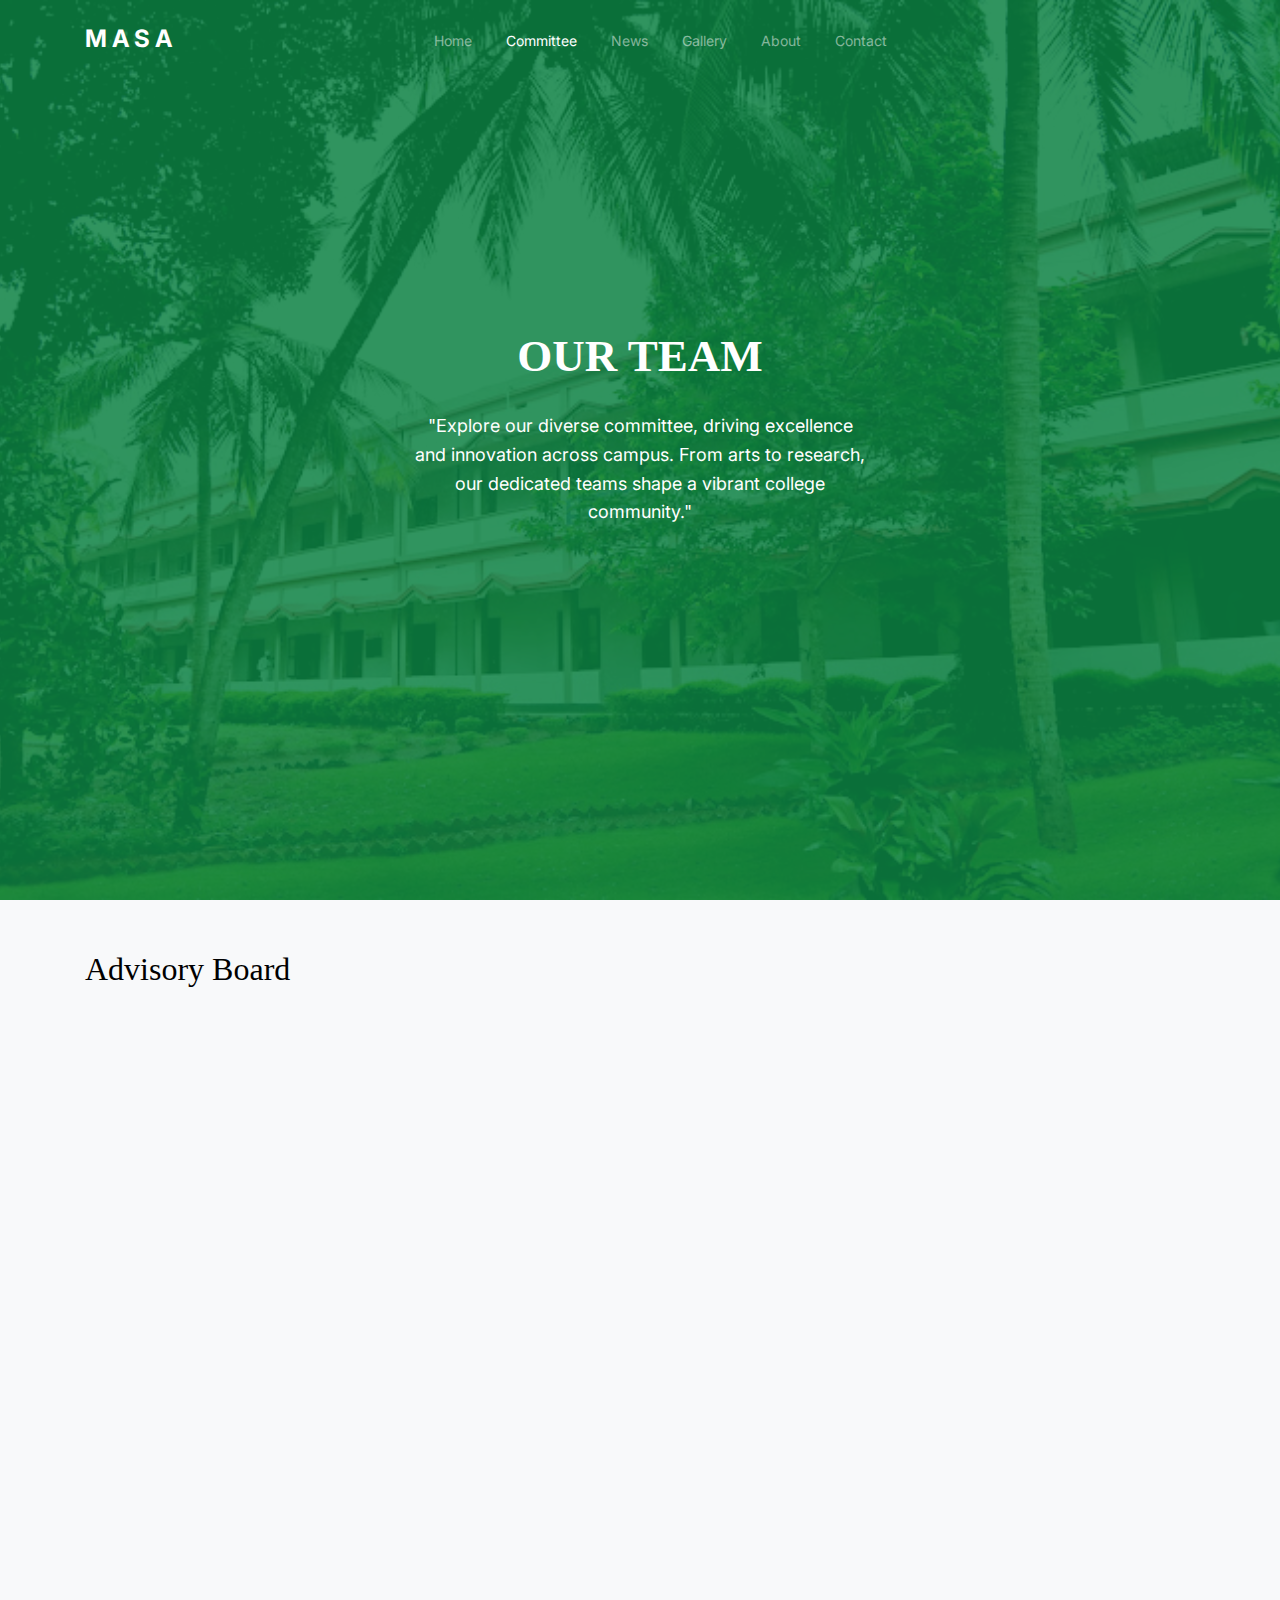
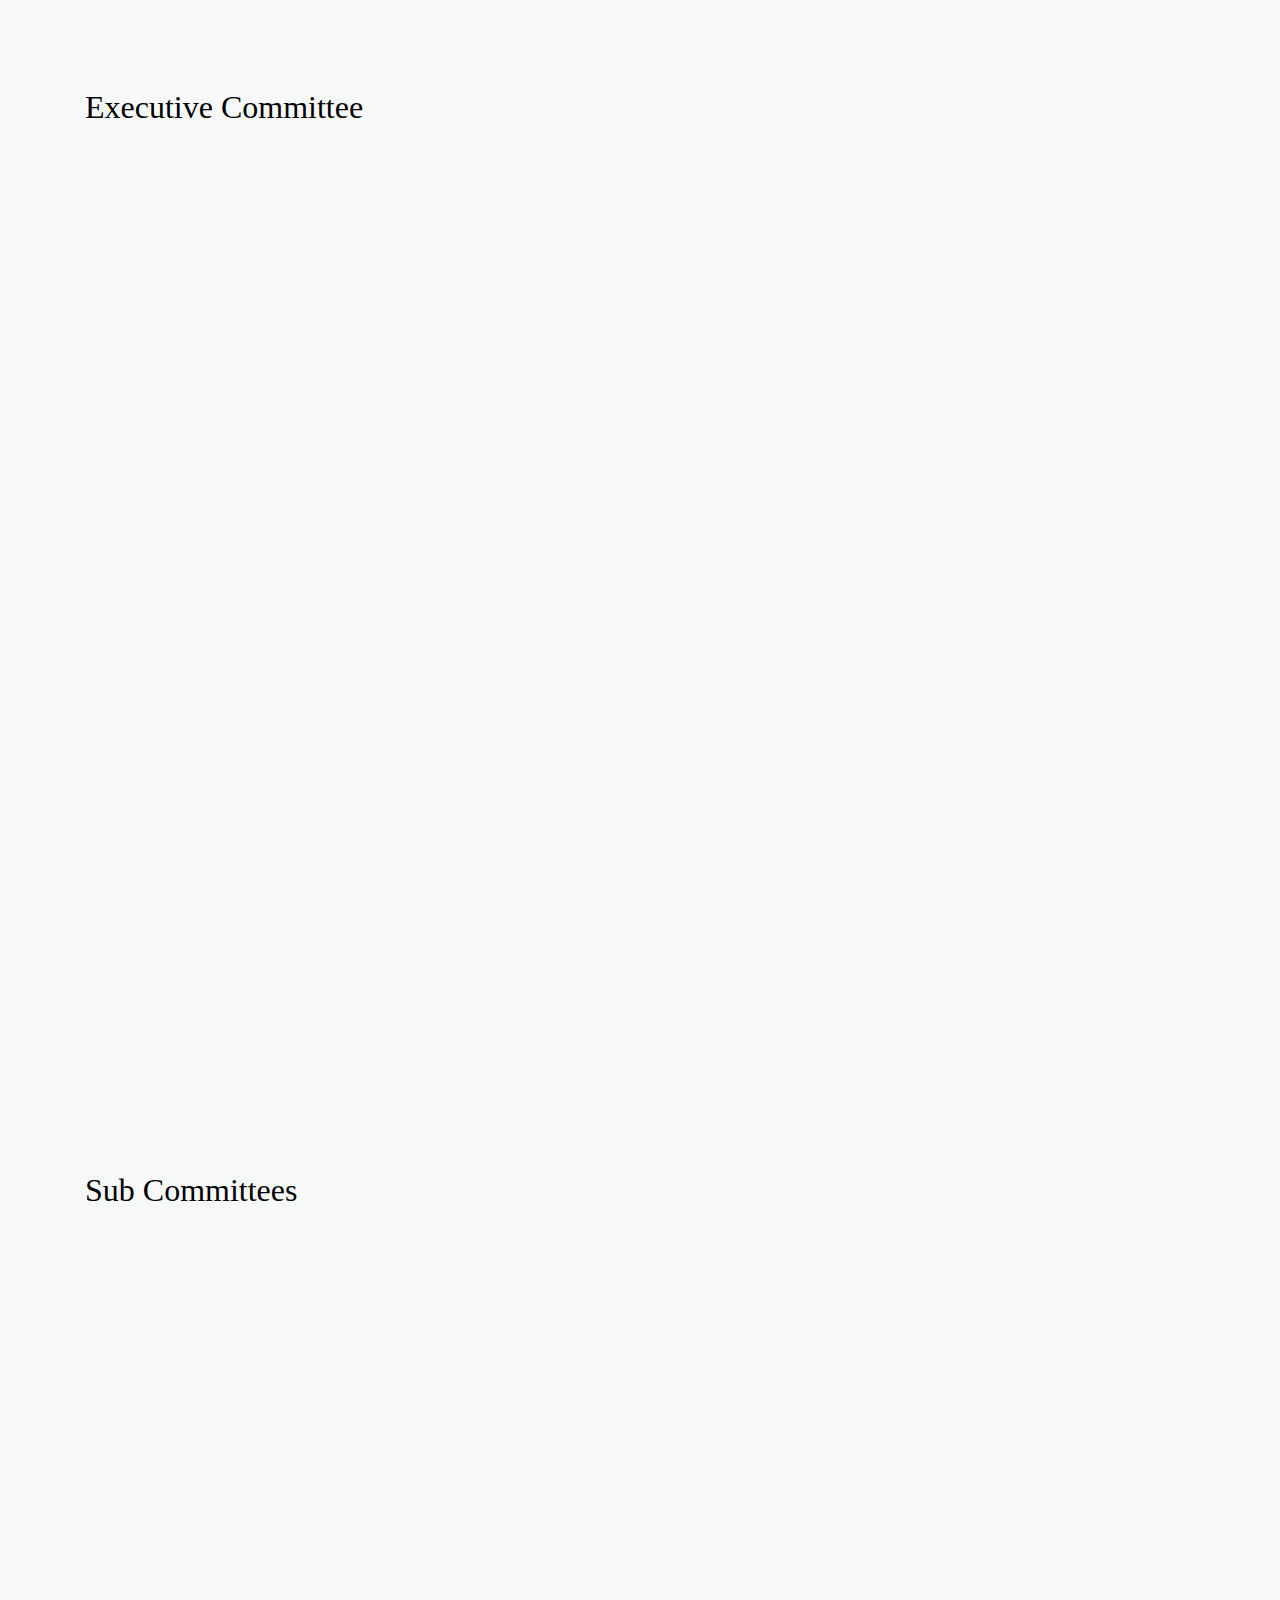
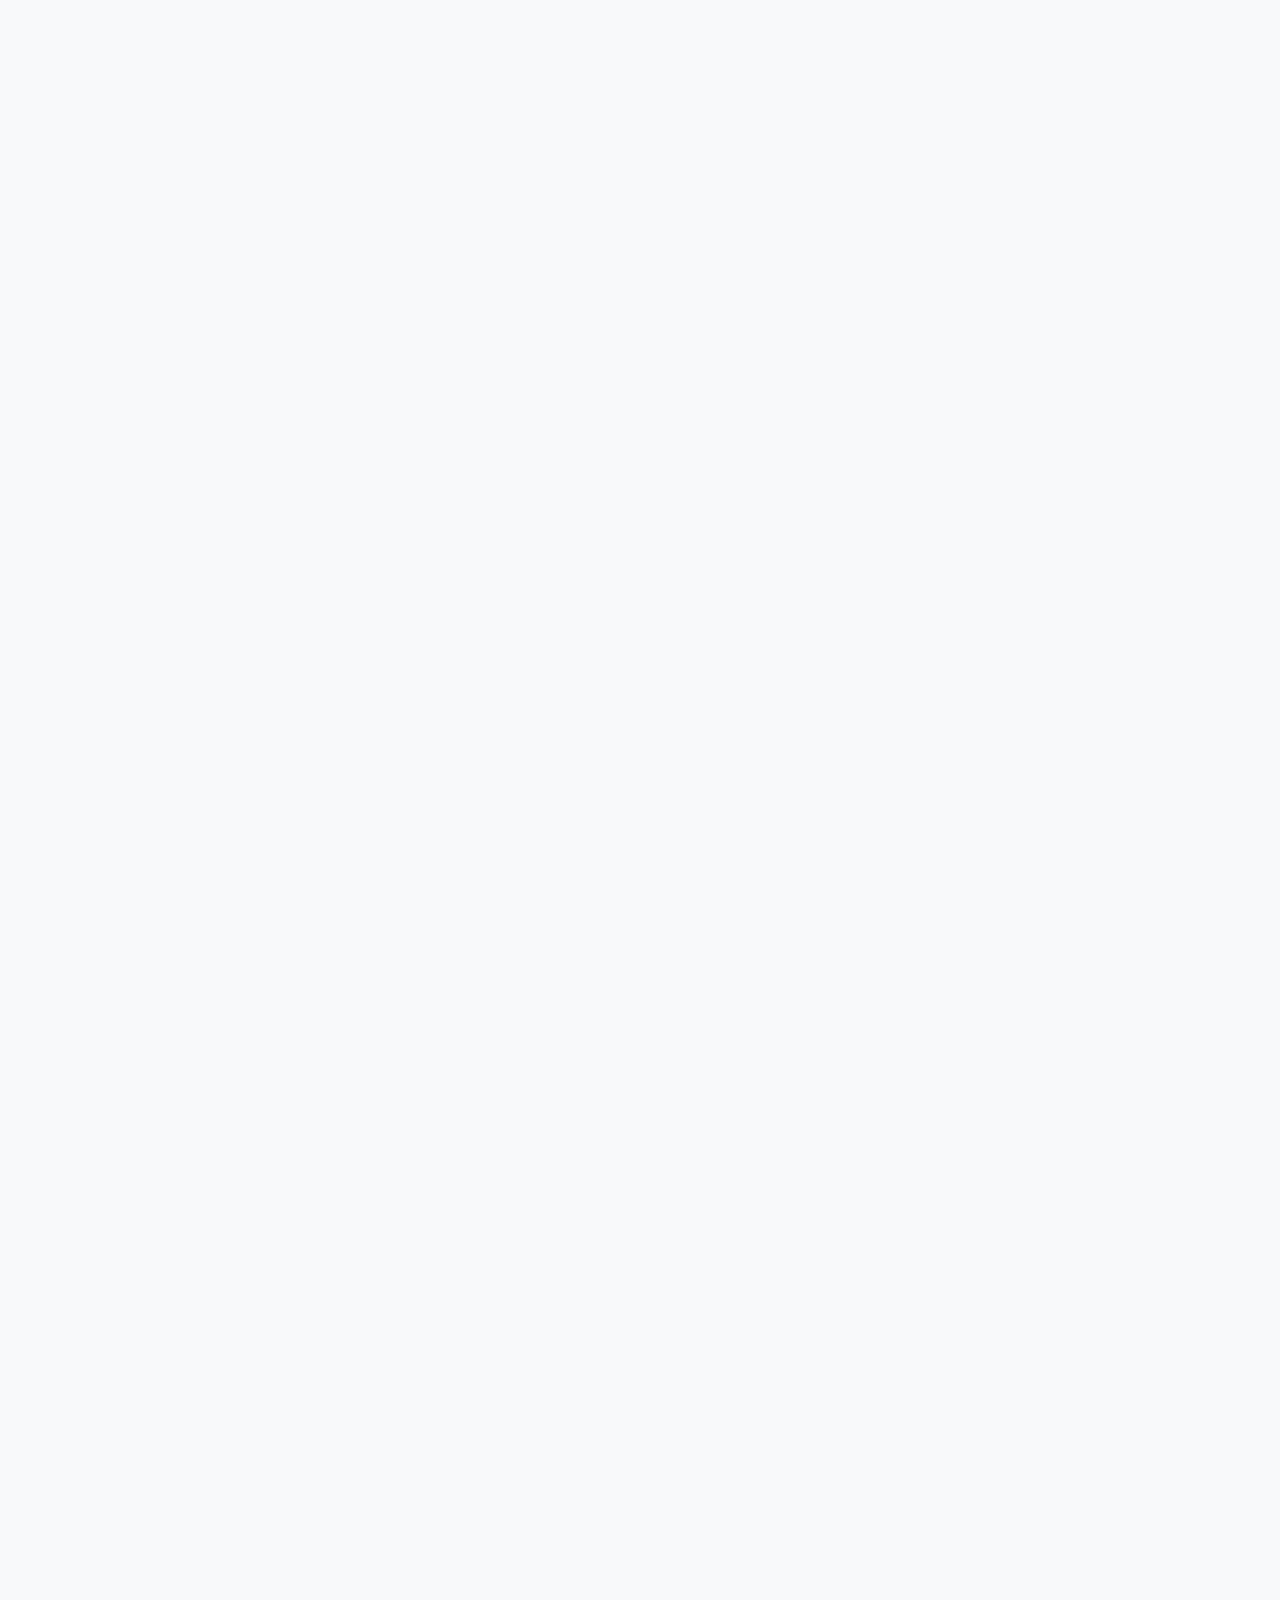
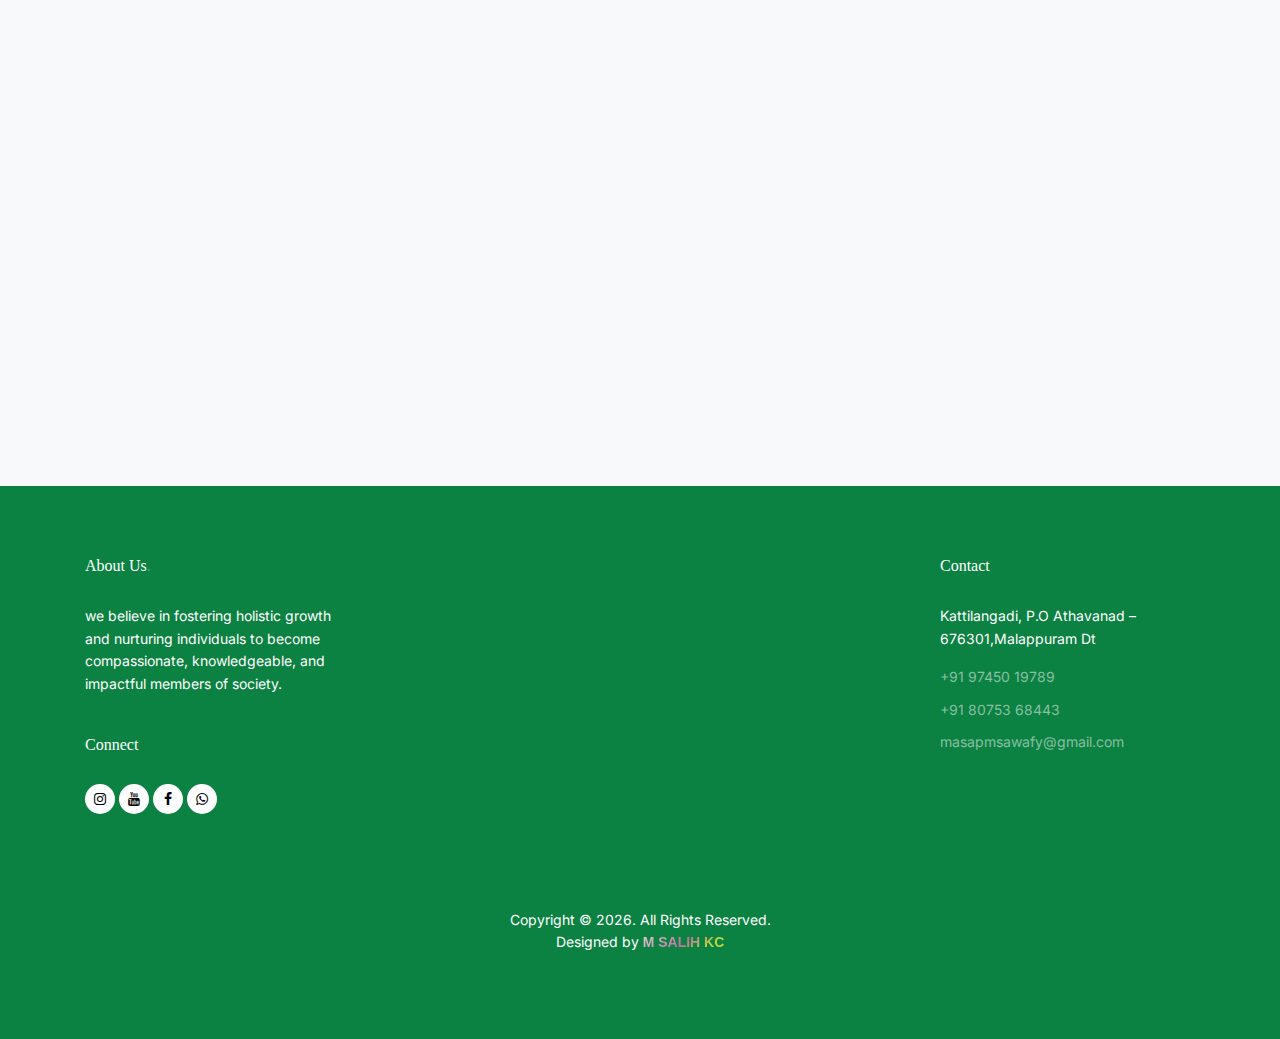
==== commit 4a10d987: "image update 10.12.24" ====
--- a/committee.html
+++ b/committee.html
@@ -132,7 +132,7 @@
         </div>
         <div class="col-24 col-sm-12 col-md-12 mb-2 mb-lg-0 col-lg-4" data-aos="fade-up" data-aos-delay="200">
           <div class="staff text-center">
-            <div class="mb-4"><img src="images/committee/blank.jpg" alt="Image" class="img-fluid img-com"></div>
+            <div class="mb-4"><img src="images/committee/ajmalUsthad.JPG" alt="Image" class="img-fluid img-com"></div>
             <div class="staff-body">
               <h3 class="staff-name">Ajmal Ali Wafy</h3>
               <span class="d-block position mb-4">As.Director</span>
@@ -144,7 +144,7 @@
       <div class="row">
         <div class="col-12 col-sm-6 col-md-6 mb-4 mb-lg-0 col-lg-4" data-aos="fade-up" data-aos-delay="0">
           <div class="staff text-center">
-            <div class="mb-4"><img src="images/committee/blank.jpg" alt="Image" class="img-fluid img-com"></div>
+            <div class="mb-4"><img src="images/committee/rafi.JPG" alt="Image" class="img-fluid img-com"></div>
             <div class="staff-body">
               <h3 class="staff-name">Rafi Edappal</h3>
               <span class="d-block position mb-4">Chaiman</span>
@@ -153,7 +153,7 @@
         </div>
         <div class="col-12 col-sm-6 col-md-6 mb-4 mb-lg-0 col-lg-4" data-aos="fade-up" data-aos-delay="100">
           <div class="staff text-center">
-            <div class="mb-4"><img src="images/committee/blank.jpg" alt="Image" class="img-fluid img-com"></div>
+            <div class="mb-4"><img src="images/committee/sahalSaleem.JPG" alt="Image" class="img-fluid img-com"></div>
             <div class="staff-body">
               <h3 class="staff-name">Sahal Saleem Kannur</h3>
               <span class="d-block position mb-4">General Secretary</span>
@@ -162,7 +162,7 @@
         </div>
         <div class="col-12 col-sm-6 col-md-6 mb-4 mb-lg-0 col-lg-4" data-aos="fade-up" data-aos-delay="200">
           <div class="staff text-center">
-            <div class="mb-4"><img src="images/committee/blank.jpg" alt="Image" class="img-fluid img-com"></div>
+            <div class="mb-4"><img src="images/committee/ajmel.jpg" alt="Image" class="img-fluid img-com"></div>
             <div class="staff-body">
               <h3 class="staff-name">Ajmel Ahmed Panthippoyil</h3>
               <span class="d-block position mb-4">Treasurer</span>
@@ -171,7 +171,7 @@
         </div>
         <div class="col-12 col-sm-6 col-md-6 mb-4 mb-lg-0 col-lg-4" data-aos="fade-up" data-aos-delay="0">
           <div class="staff text-center">
-            <div class="mb-4"><img src="images/committee/blank.jpg" alt="Image" class="img-fluid img-com"></div>
+            <div class="mb-4"><img src="images/committee/swabeeh.JPG" alt="Image" class="img-fluid img-com"></div>
             <div class="staff-body">
               <h3 class="staff-name">Muhammed Swabeeh</h3>
               <span class="d-block position mb-4">Vice Chairman</span>
@@ -180,7 +180,7 @@
         </div>
         <div class="col-12 col-sm-6 col-md-6 mb-4 mb-lg-0 col-lg-4" data-aos="fade-up" data-aos-delay="100">
           <div class="staff text-center">
-            <div class="mb-4"><img src="images/committee/blank.jpg" alt="Image" class="img-fluid img-com"></div>
+            <div class="mb-4"><img src="images/committee/najad.jpg" alt="Image" class="img-fluid img-com"></div>
             <div class="staff-body">
               <h3 class="staff-name">Ahmed Najad</h3>
               <span class="d-block position mb-4">Vice Chairman</span>
@@ -189,7 +189,7 @@
         </div>
         <div class="col-12 col-sm-6 col-md-6 mb-4 mb-lg-0 col-lg-4" data-aos="fade-up" data-aos-delay="200">
           <div class="staff text-center">
-            <div class="mb-4"><img src="images/committee/MSKC.jpg" alt="Image" class="img-fluid img-com"></div>
+            <div class="mb-4"><img src="images/committee/salihKc_.JPG" alt="Image" class="img-fluid img-com"></div>
             <div class="staff-body">
               <h3 class="staff-name">M Salih Kc</h3>
               <span class="d-block position mb-4">Working Secretary</span>
@@ -237,7 +237,7 @@
         </div>
         <div class="col-12 col-sm-6 col-md-6 mb-4 mb-lg-0 col-lg-4" data-aos="fade-up" data-aos-delay="200">
           <div class="staff text-center">
-            <div class="mb-4"><img src="images/committee/blank.jpg" alt="Image" class="img-fluid img-com"></div>
+            <div class="mb-4"><img src="images/committee/shamilMuneer.JPG" alt="Image" class="img-fluid img-com"></div>
             <div class="staff-body">
               <h3 class="staff-name">Shamil Muneer</h3>
               <span class="d-block position mb-4">Literary Club. Conveinor</span>
